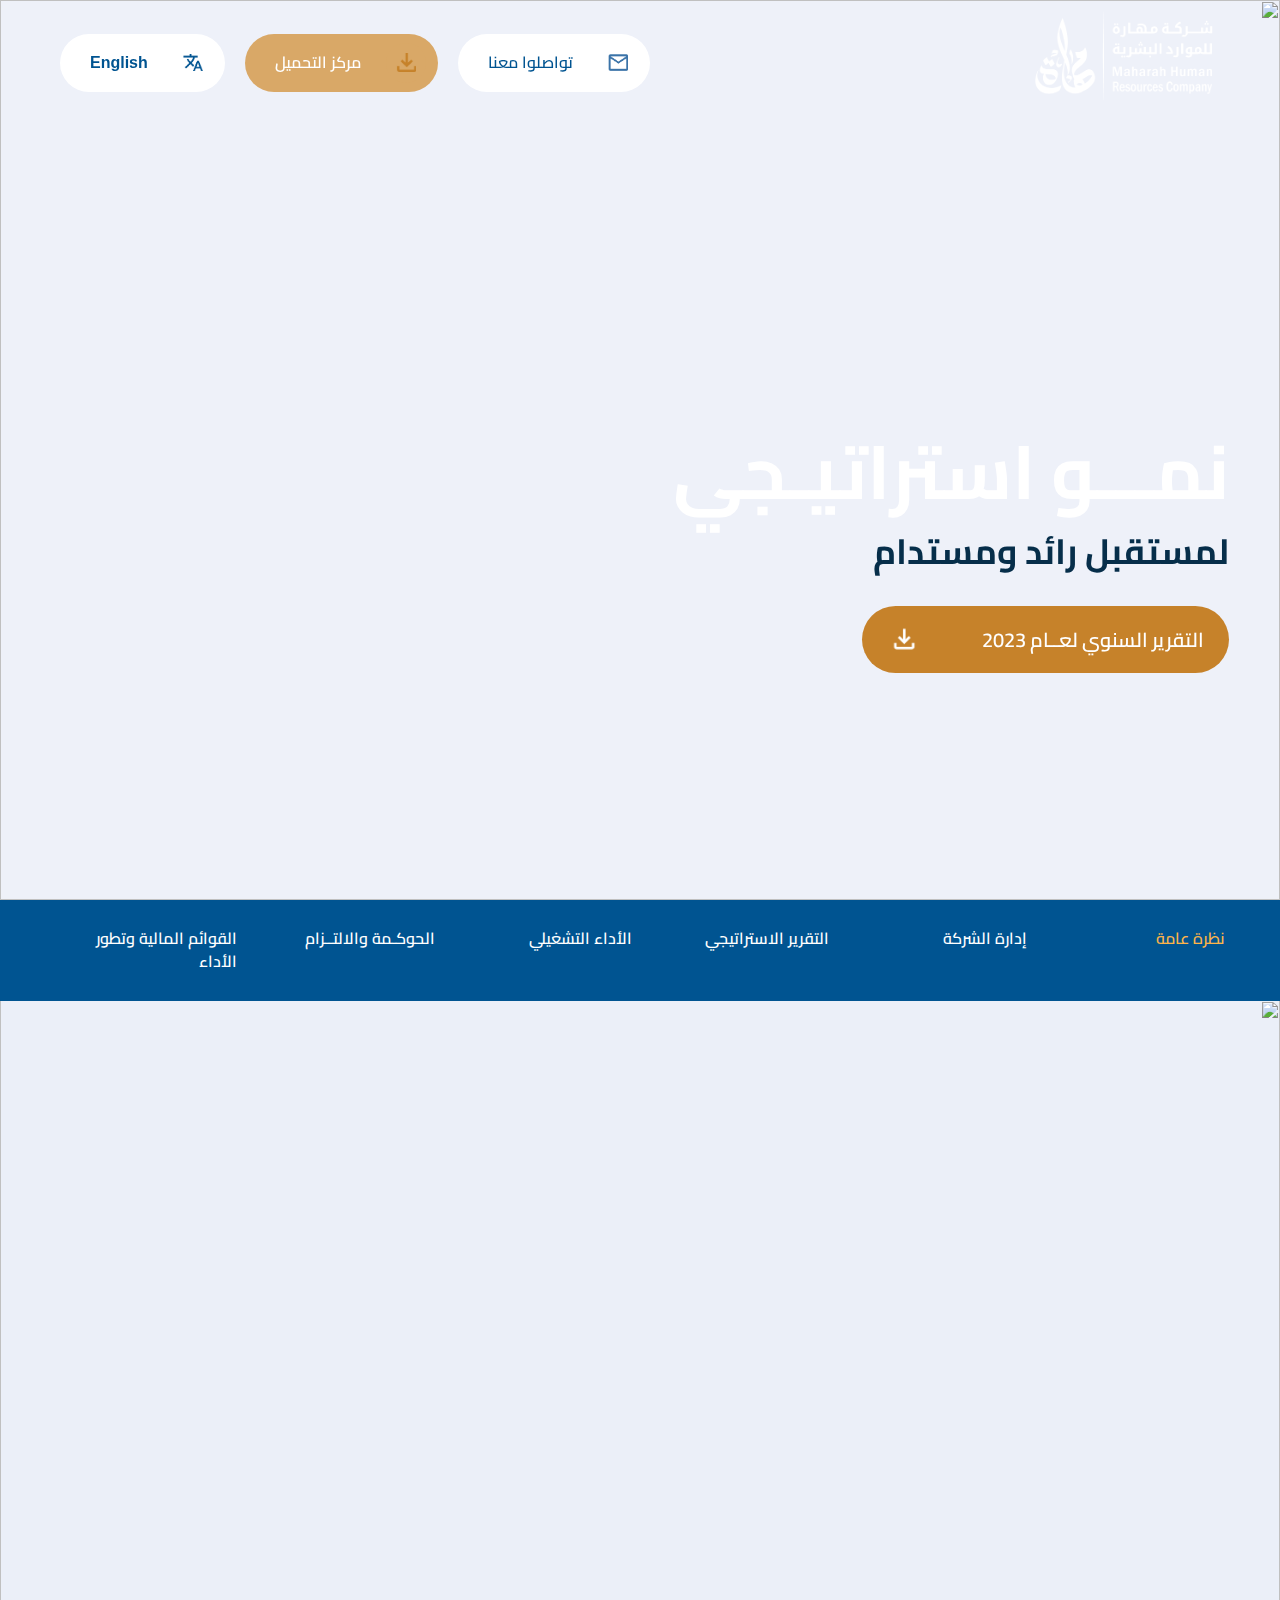
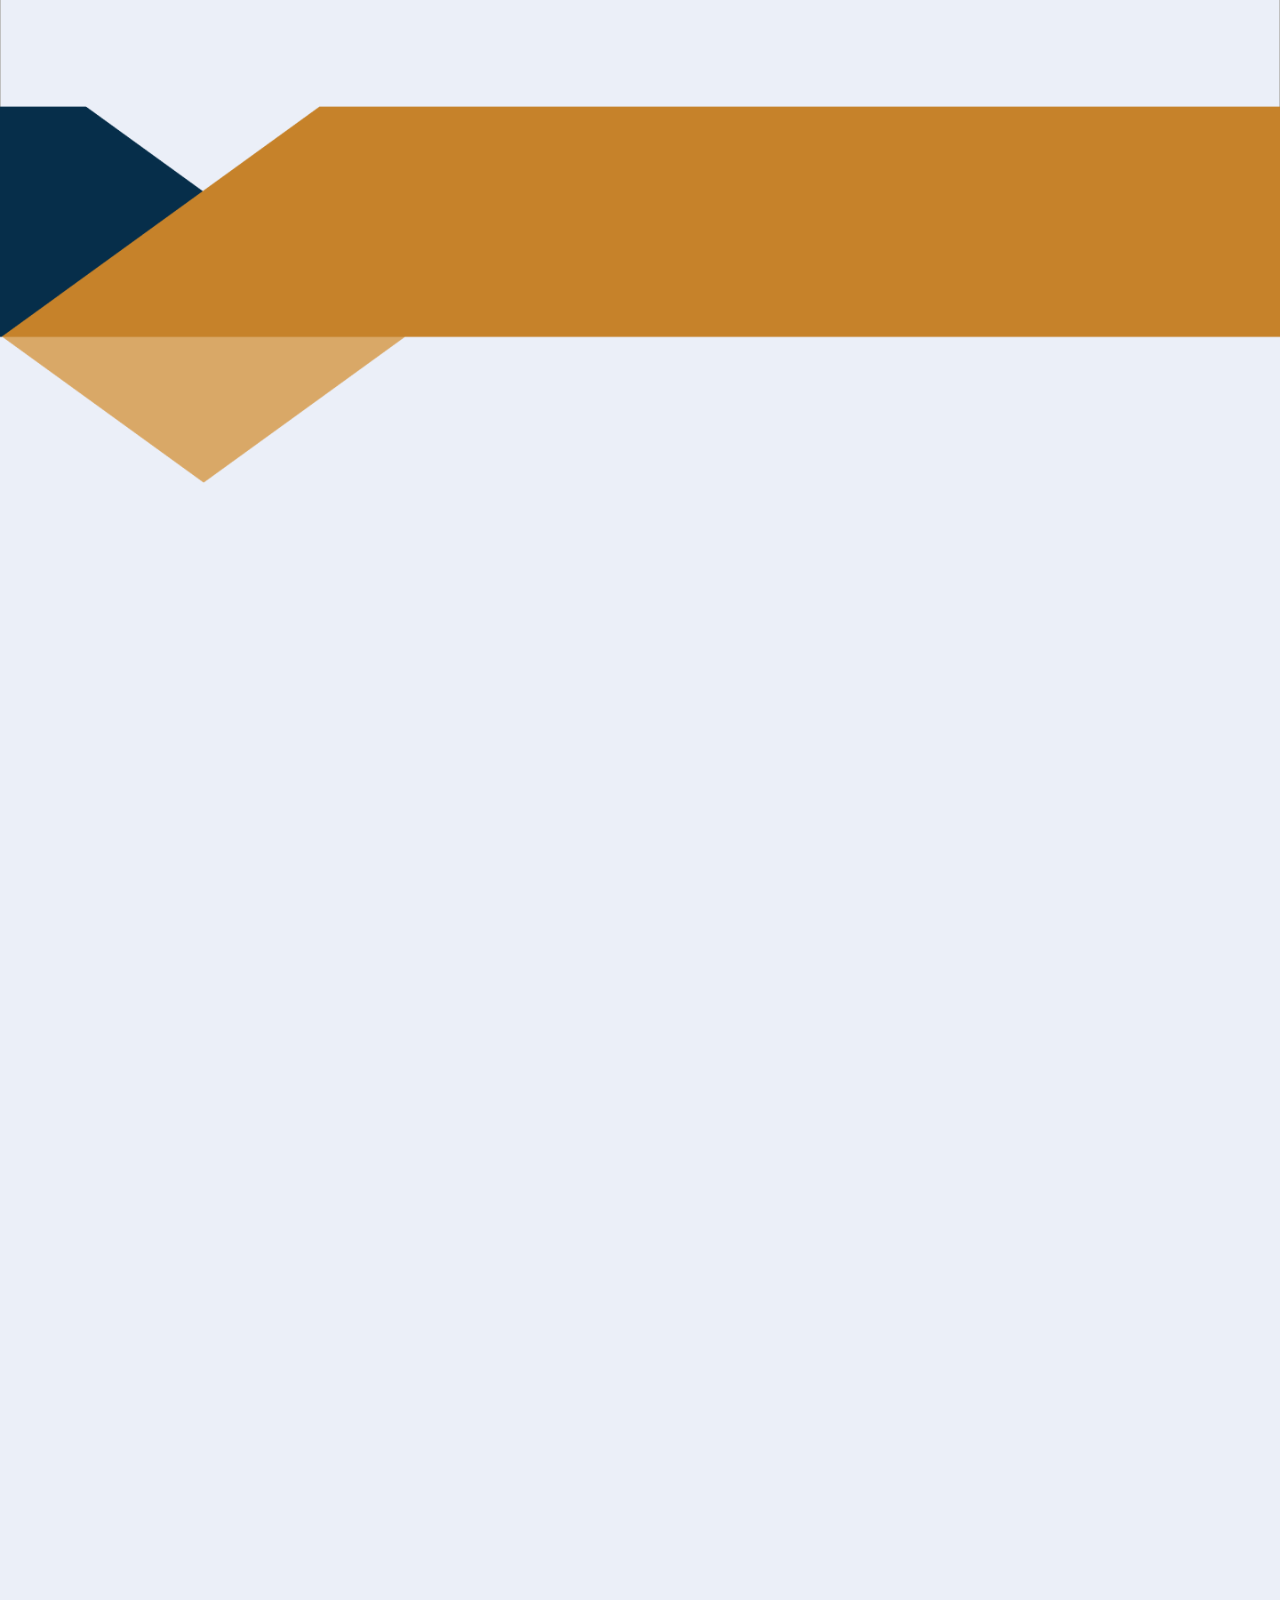
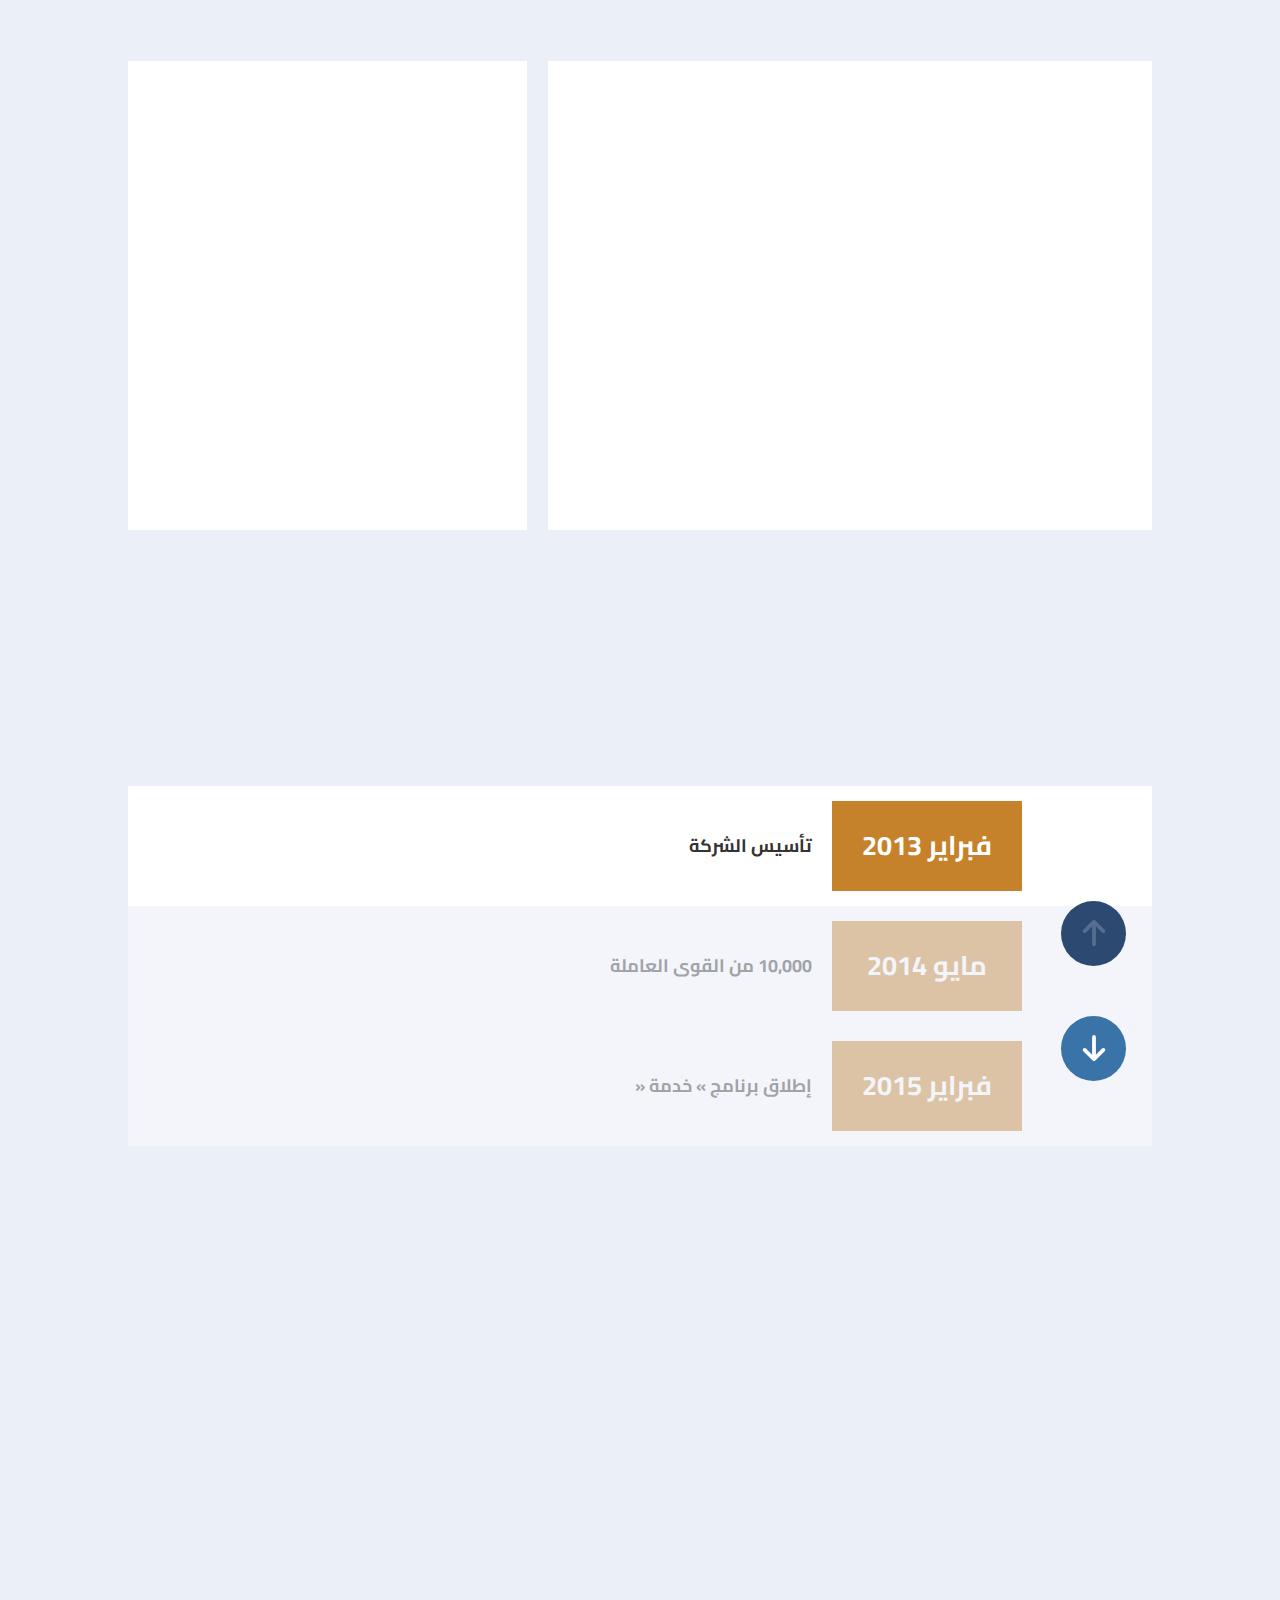
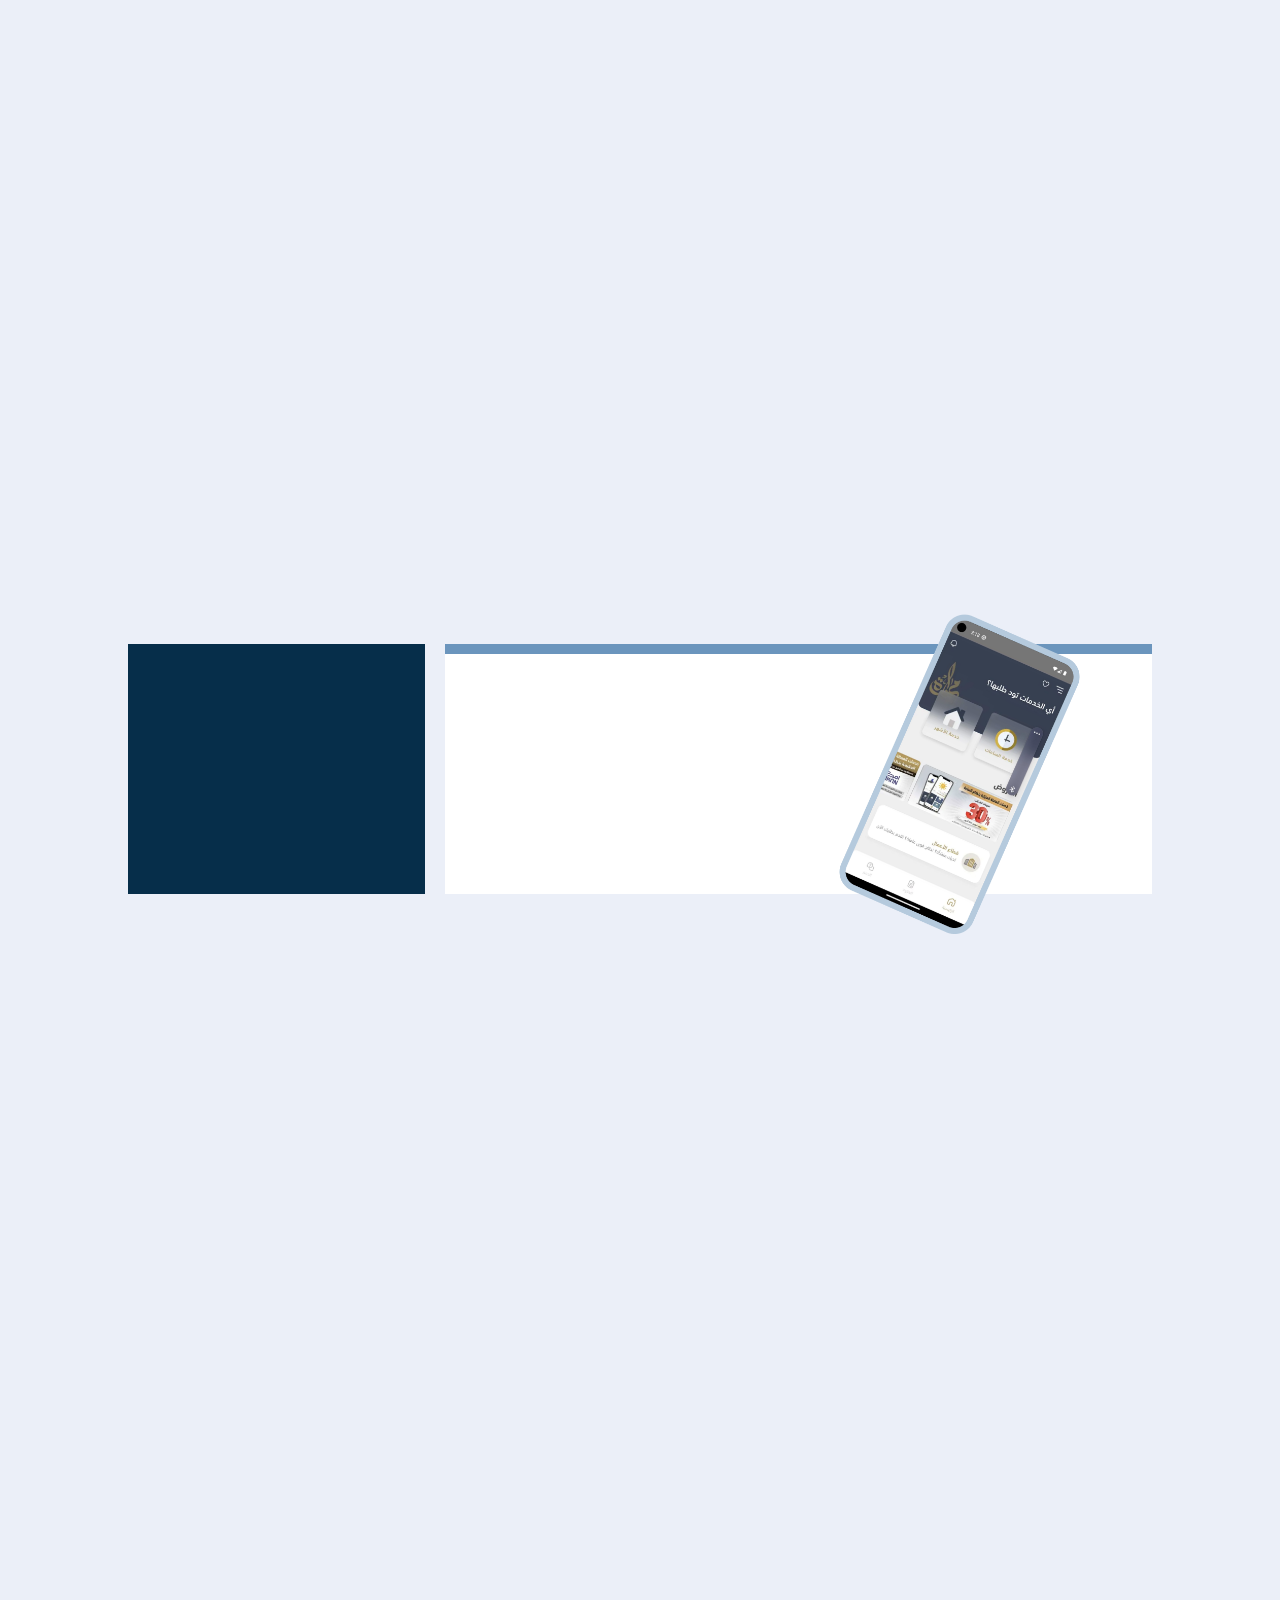
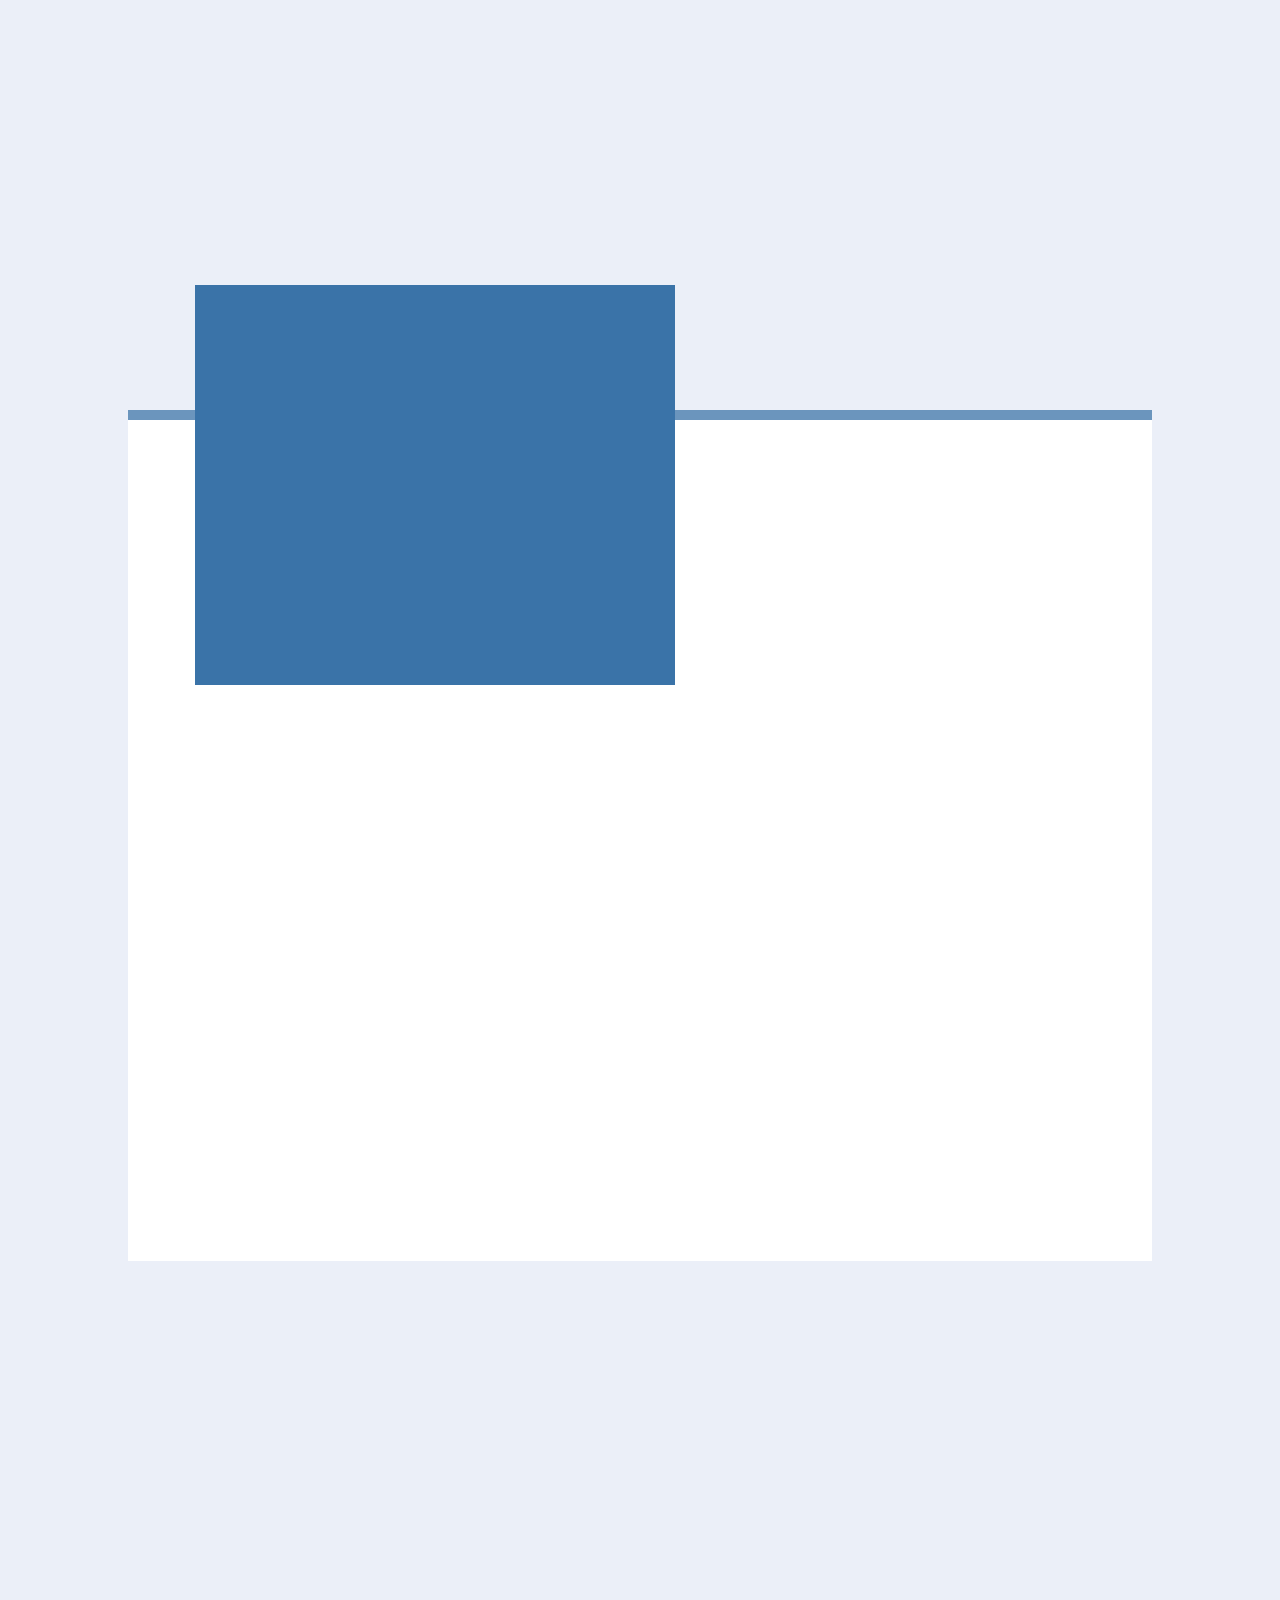
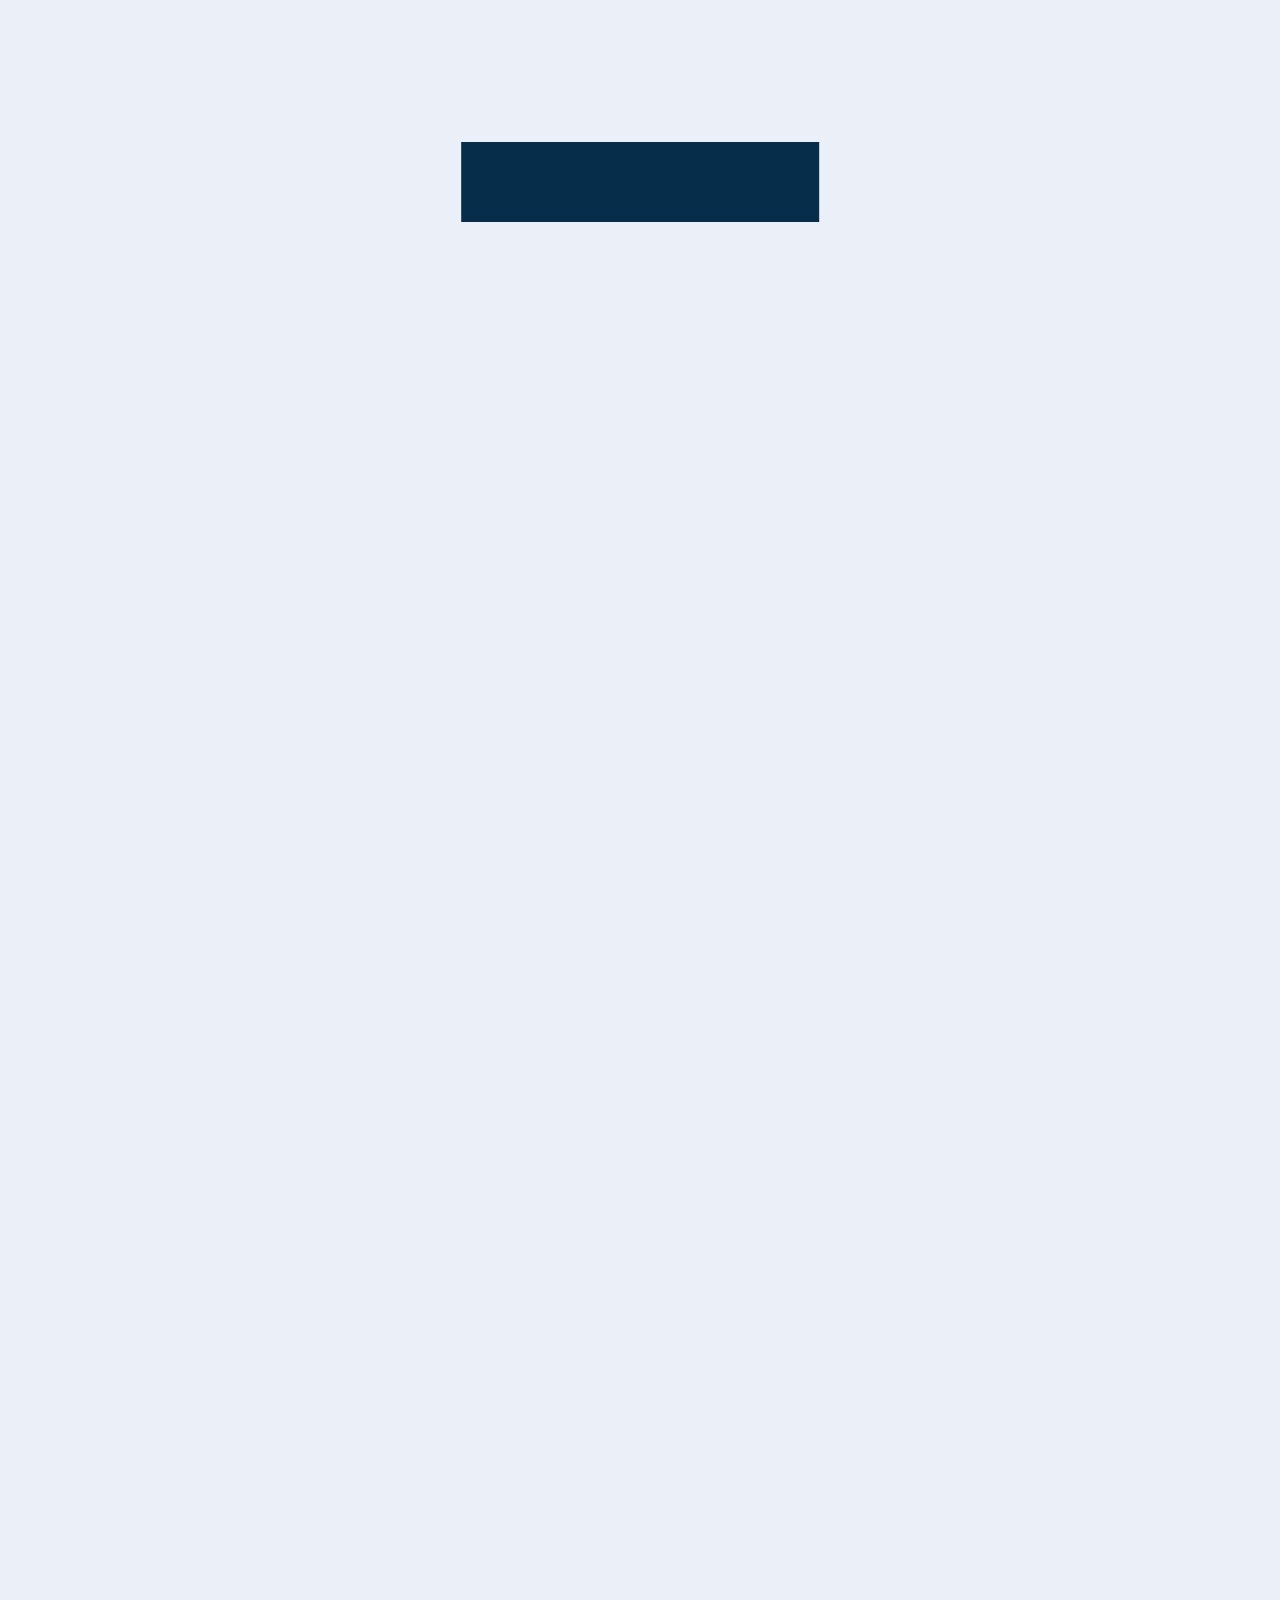
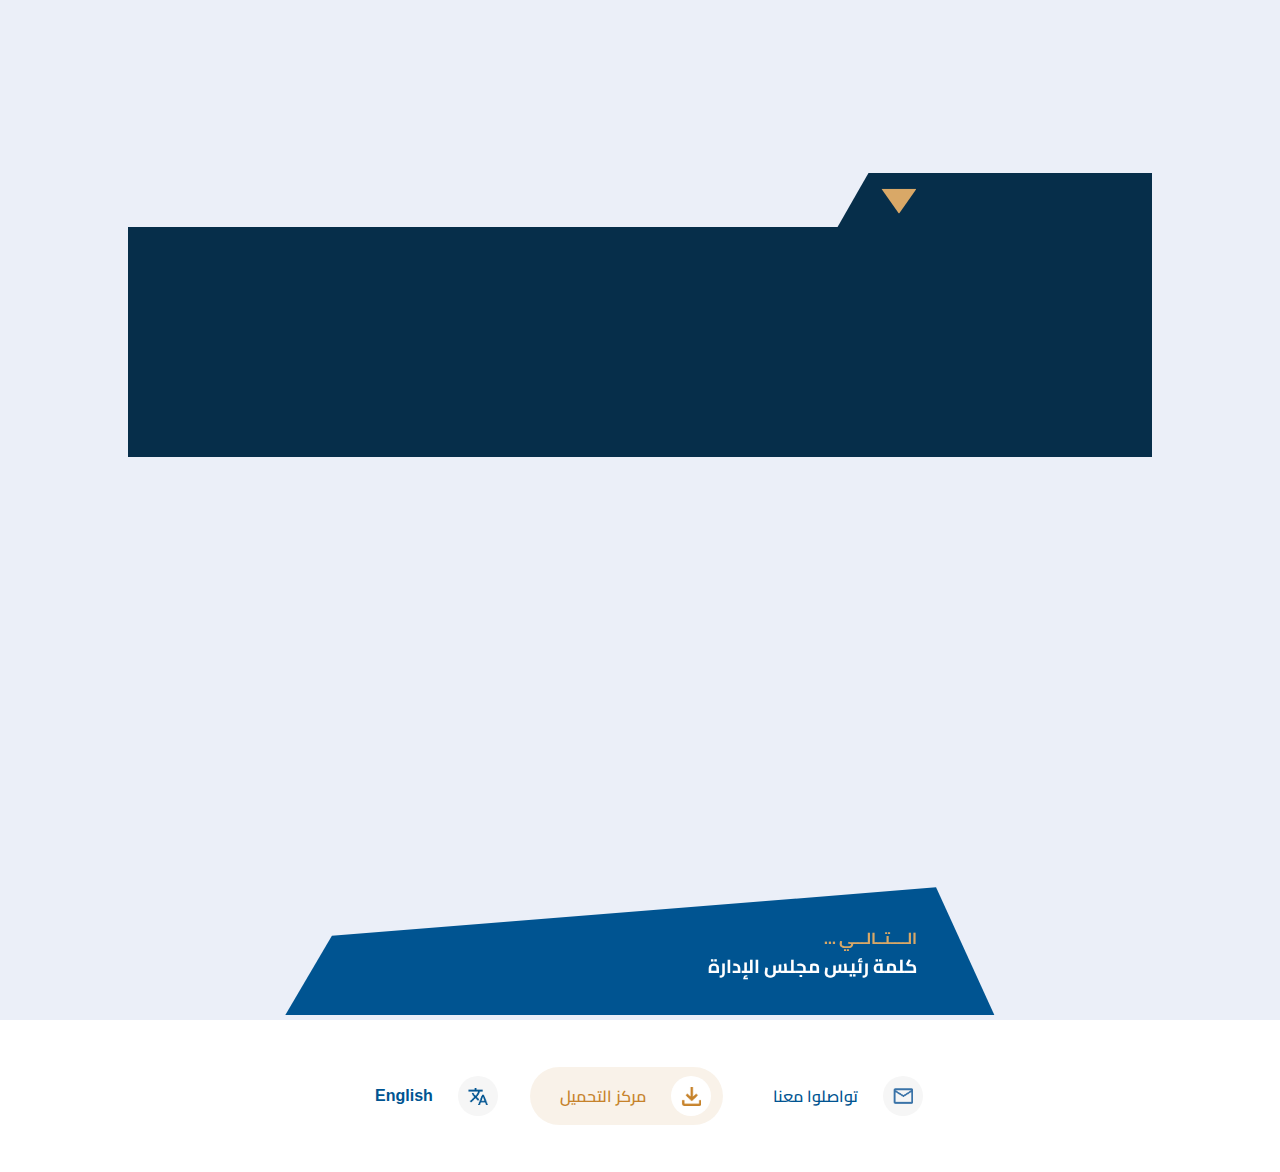
==== Index.html @ 7199f6ff "home slider" ====
<!DOCTYPE html>
<html dir="rtl" style="scroll-behavior: smooth">
  <head>
    <meta charset="utf-8" />
    <meta http-equiv="X-UA-Compatible" content="IE=edge" />
    <title>Maharah</title>

    <meta name="description" content="" />
    <meta name="viewport" content="width=device-width, initial-scale=1" />

    <!-- Style -->
    <link rel="stylesheet" href="Style/index.css" />
    <link rel="stylesheet" href="Style/Header.css" />
    <link rel="stylesheet" href="Style/Navbar.css" />
    <link rel="stylesheet" href="Style/Footer.css" />
    <link rel="stylesheet" href="Style/hero.css" />
    <link rel="stylesheet" href="Style/Home.css" />
    <link rel="stylesheet" href="Style/p7.css" />

    <!-- Font awesome -->
    <link
      rel="stylesheet"
      href="https://cdnjs.cloudflare.com/ajax/libs/font-awesome/5.15.1/css/all.min.css"
      integrity="sha512-+4zCK9k+qNFUR5X+cKL9EIR+ZOhtIloNl9GIKS57V1MyNsYpYcUrUeQc9vNfzsWfV28IaLL3i96P9sdNyeRssA=="
      crossorigin="anonymous"
    />

    <!-- AOS animation -->
    <link href="https://unpkg.com/aos@2.3.1/dist/aos.css" rel="stylesheet" />
  </head>

  <body dir="rtl" lang="ar">
    <div class="home">
      <img class="Img-home" src="images/Bgs/LandingPage.png" alt="" />
      <div class="box-home-section">
        <h1 data-en="Strategic Growth ">نمـــو استراتيـجي</h1>
        <h2 data-en="For a Leading Sustainable Future ">لمستقبل رائد ومستدام</h2>
        <a href="" 
          ><span data-en="Annual Report 2023">التقرير السنوي لعــام 2023</span>
          <img src="images/Icons/Vector-3.png" alt=""
        /></a>
      </div>
    </div>

    <header id="mainHeader">
      <div class="brand-and-icon">
        <a href="Index.html" class="navbar-brand">
          <img id="logo" src="images/White-logo.png" alt="Logo" />
        </a>
      </div>

      <button type="button" class="navbar-toggler">
        <i class="fas fa-bars"></i>
      </button>
      <div class="for-all-buttons delete-for-mobile">
        <a href="p8.html" class="one-buttons-for-header">
          <span class="span-for-icon-button">
            <img src="images/Icons/Vector-2.png" alt="" />
          </span>
          <span data-en="Contact Us">تواصلوا معنا</span>
        </a>
        <a href="p9.html" class="one-buttons-for-header">
          <span class="span-for-icon-button">
            <img src="images/Icons/Vector-1.png" alt="" />
          </span>
          <span data-en="Download Center">مركز التحميل</span>
        </a>
        <button class="toggle-btn one-buttons-for-header">
          <span class="span-for-icon-button">
            <img src="images/Icons/Vector.png" alt="" />
          </span>
          <span>English</span>
        </button>
      </div>
    </header>

    <div class="div-for-color">
      <nav class="navbar">
        <div class="navbar-collapse">
          <ul class="navbar-nav">
            <li class="active">
              <a href="Index.html" class="menu-link active" data-en="Overview">
                نظرة عامة
              </a>
              <div class="sub-menu">
                <div class="sub-menu-item">
                  <ul>
                    <li>
                      <a href="Index.html#About_Maharah" data-en="About Maharah"
                        >لمحة عن الشركة</a
                      >
                    </li>
                    <li>
                      <a
                        href="Index.html#Brief_Overview_of_Financial_and_Operational_Results"
                        data-en="Financial and Operational Results"
                        >النتائج المالية والتشغيلية</a
                      >
                    </li>
                    <li>
                      <a href="Index.html#History_of_the_Company" data-en="History of the Company"
                        >مسيرة الشركة</a
                      >
                    </li>
                    <li>
                      <a href="Index.html#Maharah_Solutions" data-en="Maharah Solutions"
                        >حلول "مهارة"</a
                      >
                    </li>
                    <li>
                      <a href="Index.html#Geographical_Outreach" data-en="Geographical Outreach"
                        >الانتشار الجغرافي</a
                      >
                    </li>
                    <li>
                      <a href="Index.html#Initiatives" data-en="Initiatives">المبادرات</a>
                    </li>
                    <li>
                      <a href="Index.html#Competitive_Advantages" data-en="Competitive Advantages"
                        >المزايا التنافسية</a
                      >
                    </li>
                    <li>
                      <a href="#The_Theme_of_the_Year" data-en="Theme of the Year"
                        >شعار العام</a
                      >
                    </li>
                  </ul>
                </div>
              </div>
            </li>
            <li>
              <a href="p2.html" class="menu-link" data-en="Company Management">
                إدارة الشركة
              </a>
              <div class="sub-menu">
                <div class="sub-menu-item">
                  <ul>
                    <li>
                      <a href="p2.html" data-en="Chairman Message "
                        >كلمة رئيس مجلس الإدارة</a
                      >
                    </li>
                    <li>
                      <a href="p3.html" data-en="CEO Message"
                        >كلمة الرئيس التنفيذي</a
                      >
                    </li>
                  </ul>
                </div>
              </div>
            </li>
            <li>
              <a href="p4.html" class="menu-link" data-en="Strategic Report">
                التقرير الاستراتيجي
              </a>
              <div class="sub-menu">
                <div class="sub-menu-item">
                  <ul>
                    <li>
                      <a
                        href="p4.html#Vision_Mission_and_Values"
                        data-en="Vision, Mission  and Values"
                        >الرؤية والرسالة والقيم</a
                      >
                    </li>
                    <li>
                      <a href="p4.html#Company_Strategy" data-en="Company Strategy"
                        >استراتيجية الشركة</a
                      >
                    </li>
                    <li>
                      <a
                        href="p4.html#Operational_Model_and_Sustainable_Development"
                        data-en="Operational Model and Sustainable Development"
                        >النموذج التشغيلي والتنمية المُستدامة
                      </a>
                    </li>
                    <li>
                      <a href="p4.html#Achievements" data-en="Achievements  "
                        >الإنجازات</a
                      >
                    </li>
                    <li>
                      <a href="p4.html#Aspirations" data-en="Aspirations"
                        >التطلعات</a
                      >
                    </li>
                    <li>
                      <a href="p4.html#Challenges" data-en="Challenges"
                        >التحديات</a
                      >
                    </li>
                  </ul>
                </div>
              </div>
            </li>
            <li>
              <a href="p5.html" class="menu-link" data-en="Operational Performance">
                الأداء التشغيلي
              </a>
              <div class="sub-menu">
                <div class="sub-menu-item">
                  <ul>
                    <li>
                      <a href="p5.html#Operational_Model" data-en="Operational Model"
                        >النموذج التشغيلي</a
                      >
                    </li>
                    <li>
                      <a
                        href="p5.html#Operational_Performance"
                        data-en="Operational Performance"
                        >الأداء التشغيلي</a
                      >
                    </li>
                    <li>
                      <a href="p5.html#Operational_Objectives" data-en="Operational Objectives"
                        >الأهداف التشغيلية</a
                      >
                    </li>
                    <li>
                      <a
                        href="p5.html#Human_Resources_and_Employment"
                        data-en="Human Resources and Employment"
                        >الموارد البشرية والتوظيف</a
                      >
                    </li>
                    <li>
                      <a href="p5.html#Highlights_of_the_Year" data-en="Highlights of the Year"
                        >أبرز ملامح العام 2023</a
                      >
                    </li>
                  </ul>
                </div>
              </div>
            </li>
            <li>
              <a href="p6.html" class="menu-link" data-en="Governance and Compliance">
                الحوكـمة والالتــزام
              </a>
              <div class="sub-menu">
                <div class="sub-menu-item">
                  <ul>
                    <li>
                      <a href="p6.html#Introduction" data-en="Maharah Governance General Framework"
                        >الإطار العام للحوكمة في مهارة</a
                      >
                    </li>
                    <li>
                      <a
                        href="p6.html#Company_Organizational_Structure"
                        data-en="Company Organizational Structure"
                        >الهيكل التنظيمي للشركة</a
                      >
                    </li>
                    <li>
                      <a href="p6.html#Board_of_Directors" data-en="Board of Directors"
                        >مجلس الإدارة</a
                      >
                    </li>
                    <li>
                      <a href="p6.html#Our_Shareholders" data-en="Our Shareholders"
                        >مساهمونا</a
                      >
                    </li>
                  </ul>
                </div>
              </div>
            </li>
            <li>
              <a href="p7.html" class="menu-link" data-en="Financial Statements and Development of Performance">
                القوائم المالية وتطور الأداء
              </a>
              <div class="sub-menu">
                <div class="sub-menu-item">
                  <ul>
                    <li>
                      <a
                        href="p7.html#Analysis_of_Financial_Performance"
                        data-en="Analysis of Financial Performance"
                        >تحليل الأداء المالي</a
                      >
                    </li>

                    <li>
                      <a
                        href="p7.html#2023_Financial_Statements"
                        data-en="2023 Financial Statements "
                        >القوائم المالية</a
                      >
                    </li>
                  </ul>
                </div>
              </div>
            </li>
            <div class="for-all-buttons delete-for-pc">
              <a href="p8.html" class="one-buttons-for-header">
                <span class="span-for-icon-button">
                  <img src="images/Icons/Vector-2.png" alt="" />
                </span>
                <span data-en="Mising">تواصلوا معنا</span>
              </a>
              <a href="p9.html" class="one-buttons-for-header">
                <span class="span-for-icon-button">
                  <img src="images/Icons/Vector-1.png" alt="" />
                </span>
                <span data-en="Mising">مركز التحميل</span>
              </a>
              <button class="toggle-btn one-buttons-for-header">
                <span class="span-for-icon-button">
                  <img src="images/Icons/Vector.png" alt="" />
                </span>
                <span data-en="Mising">English</span>
              </button>
            </div>
          </ul>
        </div>
      </nav>

      <div id="hero" class="hero" style="margin-top: 0px">
        <img class="bg-for-hero" src="./images/Bgs/Hdr-01.png" alt="" />
        <div class="img-and-title-for-hero">
          <h1
            data-aos="fade"
            data-aos-duration="3000"
            data-en="Overview"
          >
            لمــحــة مــوجـزة
          </h1>
          <img class="page-titles" src="images/page-titles.png" alt="" />
        </div>
      </div>

      <section id="About_Maharah" class="container">
        <!-- tow-titles -->
        <div class="tow-titles" data-aos="fade" data-aos-duration="2000">
          <h3 data-en="Overview of">لمحة عن</h3>
          <h1 data-en="The Company">الشركــــة</h1>
        </div>
        <!-- tow-titles -->

        <!-- Title -->

        <h1
          class="title1"
          data-aos="fade-up"
          data-aos-duration="2000"
          data-en="Maharah was first established as a Saudi closed joint stock company under Ministerial
           Resolution No. (80/q), dated 02/04/1434H corresponding to 12/02/2013G and Commercial Registration (C.R.) No. 
           (1010364538), dated 07/04/1434H corresponding to 17/02/2013G."
        >
          تبدأ قصة مهارة للموارد البشرية منذ تأسيسها كشركة مساهمة سعودية مقفلة
          بموجب القرار الوزاري رقم (80 /ق)، وتاريخ 02/04/1434هـ الموافق
          12/02/2013م، وبموجب السجل التجاري رقم (1010364538)، وتاريخ
          07/04/1434هـ الموافق 17/02/2013م.
        </h1>

        <!-- Title Ends -->
      </section>

      <!-- Some P under each other -->
      <div class="container">
        <div class="Some-p-under-each-other">
          <p data-aos="fade-up" data-aos-duration="2000" data-en="Maharah capital amounts to SAR (475,000,000), 
          divided into (47,5000,000) ordinary shares of a nominal value of SAR (10) per share (as of December 31, 2023G).">
            يبلغ رأس مال «مهارة» 475,000,000 ريال سعودي، مقسّماً إلى 47,500,000
            سهم عادي بقيمة اسمية تبلغ 10 ريالات للسهم الواحد (وذلك حتى 31 ديسمبر
            2023م).
          </p>
          <p data-aos="fade-up" data-aos-duration="2000" data-en="Maharah primary goal, as stated in its Commercial Register and Articles of Association (AOA) is to mediate in sourcing manpower, 
          providing house services and manpower for individual, public and private sectors, that meet the demands of the Saudi human resources market across a range of sectors and business activities.">
            وتمثلت أغراض الشركة الرئيسية، وفقاً لنظامها الأساسي وسجلها التجاري،
            في التوسط لاستقدام القوى العاملة، وتقديم الخدمات المنزلية والقوى
            العاملة للأفراد والقطاعين العام والخاص، التي تلبي احتياجات سوق
            الموارد البشرية السعودية بمختلف القطاعات والأنشطة.
          </p>
          <p data-aos="fade-up" data-aos-duration="2000" data-en="Since its founding, Maharah has concentrated on spearheading the human resources sector and supporting its growth in Saudi Arabia and neighboring countries. 
          Using a comprehensive matrix for sourcing manpower services for individual and the public and private sectors, Maharah has been the first company to enter this market. It offers the labor market highly qualified and
           efficient national and foreign laborers in over 286 different professions.">
            تركز هدف «مهارة» منذ تأسيسها على تحقيق الريادة في قطاع الموارد
            البشرية، والإسهام في الارتقاء به في المملكة العربية السعودية ودول
            المنطقة، حيث كانت من أوائل الشركات، التي تعمل في هذا القطاع، عبر
            منظومة متكاملة من الخدمات العمالية للغير، من الأفراد والقطاعين العام
            والخاص، من خلال إمداد سوق العمل بالكوادر الوطنية والأجنبية المؤهلة
            وذات الكفاءة لأكثر من 286 مهنة مختلفة.
          </p>
          <p data-aos="fade-up" data-aos-duration="2000" data-en="Maharah occupies a leading position among competitive companies in the HR sector in the Kingdom, 
          being the first company in terms of the size of its manpower in the business sector. Maharah further improves such position by focusing on quality and efficiency in the provision of its services, 
          and the development of its human abilities to sustainably meet the needs of its customers.">
            تحتل شركة «مهارة» مكانة رائدة بين الشركات المنافسة في قطاع الموارد
            البشرية في المملكة، وهي الشركة الأولى من ناحية حجم القوى العاملة في
            قطاع الأعمال، وتعمل الشركة على تعزيز مكانتها من خلال التركيز على
            الجودة والكفاءة في تقديم الخدمات، وتطوير قدراتها البشرية لتلبية
            احتياجات العملاء بشكل مستدام.
          </p>
        </div>
      </div>

      <!-- Some P under each other Ends -->

      <section id="Brief_Overview_of_Financial_and_Operational_Results">
        <div class="container">
          <!-- tow-titles -->
          <div class="tow-titles" data-aos="fade" data-aos-duration="2000">
            <h3 data-en="Brief Overview of Results">لمحة موجزة عن النتائج</h3>
            <h1 data-en="Financial and Operational ">المالية والتشغيلية</h1>
          </div>
          <!-- tow-titles -->

          <div class="chart-and-boxes">
            <div class="chart-one">
              <div class="title-for-chart" data-aos="fade" data-aos-duration="2000">
                <h2 data-en="Revenue in the Last 5 Years"
                >الإيرادات في آخر 5 سنوات</h2>
                <p data-en="(All Amounts in SAR mln)"
                >جميع المبالغ بالمليون ريال</p>
              </div>
              <div class="chart-container">
                <svg
                  class="bar-chart"
                  xmlns="http://www.w3.org/2000/svg"
                  width="100%"
                  height="400"
                  viewBox="0 0 670 471"
                  fill="none"
                >
                  <path
                    class="bar"
                    d="M669.866 0.224121H2.17603V470.224H669.866V0.224121Z"
                    fill="white"
                  />
                  <path
                    class="bar"
                    d="M553.663 165.329L553.663 157.137L551.167 158.577L550.431 156.993L553.935 154.769H555.839L555.839 165.329H553.663ZM558.442 167.169L559.018 163.073H561.354L560.202 167.169H558.442ZM566.426 165.505C565.711 165.505 565.045 165.42 564.426 165.249C563.818 165.079 563.327 164.78 562.954 164.353C562.581 163.927 562.394 163.34 562.394 162.593C562.394 162.06 562.458 161.633 562.586 161.313C562.725 160.993 562.917 160.721 563.162 160.497C563.407 160.273 563.701 160.06 564.042 159.857C563.53 159.58 563.157 159.26 562.922 158.897C562.687 158.535 562.57 158.023 562.57 157.361C562.57 156.711 562.73 156.183 563.05 155.777C563.381 155.372 563.834 155.073 564.41 154.881C564.997 154.689 565.669 154.593 566.426 154.593C567.183 154.593 567.855 154.684 568.442 154.865C569.039 155.047 569.503 155.345 569.834 155.761C570.175 156.167 570.346 156.705 570.346 157.377C570.346 158.06 570.229 158.577 569.994 158.929C569.759 159.271 569.365 159.585 568.81 159.873C569.183 160.044 569.493 160.241 569.738 160.465C569.994 160.679 570.186 160.945 570.314 161.265C570.442 161.585 570.506 161.996 570.506 162.497C570.506 163.276 570.319 163.884 569.946 164.321C569.573 164.759 569.077 165.068 568.458 165.249C567.85 165.42 567.173 165.505 566.426 165.505ZM566.426 163.761C566.799 163.761 567.125 163.719 567.402 163.633C567.69 163.537 567.909 163.383 568.058 163.169C568.218 162.945 568.298 162.641 568.298 162.257C568.298 161.959 568.239 161.713 568.122 161.521C568.015 161.319 567.861 161.153 567.658 161.025C567.466 160.897 567.253 160.796 567.018 160.721H565.818C565.445 160.839 565.146 161.025 564.922 161.281C564.709 161.527 564.602 161.868 564.602 162.305C564.602 162.657 564.677 162.94 564.826 163.153C564.986 163.367 565.205 163.521 565.482 163.617C565.759 163.713 566.074 163.761 566.426 163.761ZM565.818 159.105H567.018C567.37 158.967 567.647 158.785 567.85 158.561C568.053 158.337 568.154 158.044 568.154 157.681C568.154 157.201 568.005 156.855 567.706 156.641C567.418 156.428 566.997 156.321 566.442 156.321C565.898 156.321 565.482 156.428 565.194 156.641C564.906 156.855 564.762 157.196 564.762 157.665C564.762 158.039 564.853 158.337 565.034 158.561C565.215 158.785 565.477 158.967 565.818 159.105ZM574.901 165.505C574.581 165.505 574.223 165.484 573.829 165.441C573.445 165.399 573.066 165.351 572.693 165.297C572.33 165.233 572.015 165.175 571.749 165.121L571.925 163.457C572.149 163.489 572.426 163.527 572.757 163.569C573.098 163.601 573.45 163.628 573.813 163.649C574.175 163.671 574.517 163.681 574.837 163.681C575.594 163.681 576.149 163.463 576.501 163.025C576.863 162.588 577.055 161.927 577.077 161.041C576.853 161.127 576.607 161.207 576.341 161.281C576.085 161.356 575.829 161.415 575.573 161.457C575.327 161.5 575.103 161.521 574.901 161.521C573.749 161.521 572.874 161.249 572.277 160.705C571.69 160.161 571.397 159.308 571.397 158.145C571.397 157.377 571.551 156.732 571.861 156.209C572.181 155.676 572.623 155.276 573.189 155.009C573.765 154.732 574.437 154.593 575.205 154.593C576.133 154.593 576.89 154.812 577.477 155.249C578.074 155.676 578.511 156.295 578.789 157.105C579.066 157.916 579.205 158.892 579.205 160.033C579.205 161.089 579.098 161.969 578.885 162.673C578.682 163.377 578.394 163.937 578.021 164.353C577.647 164.769 577.194 165.068 576.661 165.249C576.138 165.42 575.551 165.505 574.901 165.505ZM575.125 159.745C575.349 159.745 575.583 159.724 575.829 159.681C576.074 159.628 576.309 159.569 576.533 159.505C576.757 159.431 576.943 159.367 577.093 159.313C577.082 158.727 577.018 158.215 576.901 157.777C576.783 157.34 576.586 156.999 576.309 156.753C576.042 156.508 575.674 156.385 575.205 156.385C574.65 156.385 574.218 156.545 573.909 156.865C573.61 157.185 573.461 157.612 573.461 158.145C573.461 158.7 573.599 159.105 573.877 159.361C574.165 159.617 574.581 159.745 575.125 159.745ZM584.239 165.505C583.557 165.505 582.965 165.415 582.463 165.233C581.962 165.041 581.546 164.737 581.215 164.321C580.895 163.895 580.65 163.34 580.479 162.657C580.319 161.975 580.239 161.137 580.239 160.145C580.239 159.121 580.319 158.252 580.479 157.537C580.65 156.823 580.901 156.252 581.231 155.825C581.562 155.388 581.973 155.073 582.463 154.881C582.965 154.689 583.551 154.593 584.223 154.593C584.917 154.593 585.514 154.689 586.015 154.881C586.517 155.073 586.927 155.388 587.247 155.825C587.578 156.252 587.818 156.823 587.967 157.537C588.127 158.241 588.207 159.111 588.207 160.145C588.207 161.457 588.063 162.508 587.775 163.297C587.498 164.076 587.066 164.641 586.479 164.993C585.893 165.335 585.146 165.505 584.239 165.505ZM584.239 163.649C584.538 163.649 584.794 163.601 585.007 163.505C585.231 163.399 585.418 163.217 585.567 162.961C585.717 162.705 585.823 162.348 585.887 161.889C585.962 161.431 585.999 160.849 585.999 160.145C585.999 159.399 585.962 158.785 585.887 158.305C585.823 157.825 585.722 157.452 585.583 157.185C585.445 156.908 585.263 156.716 585.039 156.609C584.815 156.492 584.549 156.433 584.239 156.433C583.93 156.433 583.663 156.492 583.439 156.609C583.215 156.716 583.029 156.903 582.879 157.169C582.741 157.436 582.634 157.815 582.559 158.305C582.485 158.785 582.447 159.404 582.447 160.161C582.447 160.865 582.485 161.447 582.559 161.905C582.645 162.364 582.762 162.721 582.911 162.977C583.061 163.223 583.242 163.399 583.455 163.505C583.679 163.601 583.941 163.649 584.239 163.649Z"
                    fill="#333333"
                  />
                  <path
                    class="bar"
                    d="M553.588 441.612L553.588 439.452L556.608 436.352C557.182 435.766 557.675 435.252 558.088 434.812C558.502 434.359 558.815 433.932 559.028 433.532C559.255 433.132 559.368 432.706 559.368 432.252C559.368 431.586 559.182 431.139 558.808 430.912C558.435 430.672 557.835 430.552 557.008 430.552C556.675 430.552 556.308 430.572 555.908 430.612C555.508 430.652 555.122 430.699 554.748 430.752C554.388 430.806 554.075 430.859 553.808 430.912L553.668 428.792C553.962 428.712 554.322 428.626 554.748 428.532C555.188 428.439 555.662 428.359 556.168 428.292C556.688 428.212 557.195 428.172 557.688 428.172C559.128 428.172 560.228 428.479 560.988 429.092C561.748 429.692 562.128 430.626 562.128 431.892C562.128 432.586 562.028 433.199 561.828 433.732C561.642 434.266 561.342 434.779 560.928 435.272C560.528 435.752 559.995 436.279 559.328 436.852L556.688 439.372H562.308L562.308 441.612H553.588ZM569.082 441.832C568.228 441.832 567.488 441.719 566.862 441.492C566.235 441.252 565.715 440.872 565.302 440.352C564.902 439.819 564.595 439.126 564.382 438.272C564.182 437.419 564.082 436.372 564.082 435.132C564.082 433.852 564.182 432.766 564.382 431.872C564.595 430.979 564.908 430.266 565.322 429.732C565.735 429.186 566.248 428.792 566.862 428.552C567.488 428.312 568.222 428.192 569.062 428.192C569.928 428.192 570.675 428.312 571.302 428.552C571.928 428.792 572.442 429.186 572.842 429.732C573.255 430.266 573.555 430.979 573.742 431.872C573.942 432.752 574.042 433.839 574.042 435.132C574.042 436.772 573.862 438.086 573.502 439.072C573.155 440.046 572.615 440.752 571.882 441.192C571.148 441.619 570.215 441.832 569.082 441.832ZM569.082 439.512C569.455 439.512 569.775 439.452 570.042 439.332C570.322 439.199 570.555 438.972 570.742 438.652C570.928 438.332 571.062 437.886 571.142 437.312C571.235 436.739 571.282 436.012 571.282 435.132C571.282 434.199 571.235 433.432 571.142 432.832C571.062 432.232 570.935 431.766 570.762 431.432C570.588 431.086 570.362 430.846 570.082 430.712C569.802 430.566 569.468 430.492 569.082 430.492C568.695 430.492 568.362 430.566 568.082 430.712C567.802 430.846 567.568 431.079 567.382 431.412C567.208 431.746 567.075 432.219 566.982 432.832C566.888 433.432 566.842 434.206 566.842 435.152C566.842 436.032 566.888 436.759 566.982 437.332C567.088 437.906 567.235 438.352 567.422 438.672C567.608 438.979 567.835 439.199 568.102 439.332C568.382 439.452 568.708 439.512 569.082 439.512ZM575.815 441.612L575.815 439.452L578.835 436.352C579.408 435.766 579.902 435.252 580.315 434.812C580.728 434.359 581.042 433.932 581.255 433.532C581.482 433.132 581.595 432.706 581.595 432.252C581.595 431.586 581.408 431.139 581.035 430.912C580.662 430.672 580.062 430.552 579.235 430.552C578.902 430.552 578.535 430.572 578.135 430.612C577.735 430.652 577.348 430.699 576.975 430.752C576.615 430.806 576.302 430.859 576.035 430.912L575.895 428.792C576.188 428.712 576.548 428.626 576.975 428.532C577.415 428.439 577.888 428.359 578.395 428.292C578.915 428.212 579.422 428.172 579.915 428.172C581.355 428.172 582.455 428.479 583.215 429.092C583.975 429.692 584.355 430.626 584.355 431.892C584.355 432.586 584.255 433.199 584.055 433.732C583.868 434.266 583.568 434.779 583.155 435.272C582.755 435.752 582.222 436.279 581.555 436.852L578.915 439.372H584.535L584.535 441.612H575.815ZM591.088 441.832C590.595 441.832 590.075 441.806 589.528 441.752C588.995 441.699 588.482 441.632 587.988 441.552C587.508 441.459 587.108 441.379 586.788 441.312L586.908 439.172C587.228 439.212 587.608 439.259 588.048 439.312C588.502 439.366 588.962 439.412 589.428 439.452C589.908 439.479 590.348 439.492 590.748 439.492C591.508 439.492 592.075 439.352 592.448 439.072C592.822 438.792 593.008 438.339 593.008 437.712C593.008 437.286 592.922 436.952 592.748 436.712C592.588 436.459 592.348 436.272 592.028 436.152C591.722 436.032 591.362 435.966 590.948 435.952H588.228L588.228 433.752H590.888C591.195 433.752 591.488 433.686 591.768 433.552C592.062 433.419 592.295 433.226 592.468 432.972C592.655 432.719 592.748 432.412 592.748 432.052C592.748 431.492 592.575 431.099 592.228 430.872C591.895 430.632 591.348 430.512 590.588 430.512C590.188 430.512 589.768 430.532 589.328 430.572C588.888 430.612 588.468 430.659 588.068 430.712C587.668 430.752 587.335 430.799 587.068 430.852L586.948 428.752C587.242 428.672 587.602 428.592 588.028 428.512C588.455 428.419 588.908 428.346 589.388 428.292C589.868 428.226 590.322 428.192 590.748 428.192C591.882 428.192 592.795 428.312 593.488 428.552C594.195 428.779 594.708 429.159 595.028 429.692C595.348 430.212 595.508 430.899 595.508 431.752C595.508 432.219 595.448 432.612 595.328 432.932C595.222 433.252 595.075 433.526 594.888 433.752C594.715 433.979 594.535 434.166 594.348 434.312C594.162 434.446 593.988 434.566 593.828 434.672C594.228 434.859 594.575 435.066 594.868 435.292C595.162 435.519 595.388 435.819 595.548 436.192C595.708 436.566 595.788 437.066 595.788 437.692C595.788 438.692 595.615 439.499 595.268 440.112C594.922 440.712 594.402 441.152 593.708 441.432C593.015 441.699 592.142 441.832 591.088 441.832Z"
                    fill="#3A73A8"
                  />
                  <path
                    class="bar"
                    d="M71.805 441.612L71.805 439.452L74.825 436.352C75.3983 435.766 75.8917 435.252 76.305 434.812C76.7183 434.359 77.0317 433.932 77.245 433.532C77.4717 433.132 77.585 432.706 77.585 432.252C77.585 431.586 77.3983 431.139 77.025 430.912C76.6517 430.672 76.0517 430.552 75.225 430.552C74.8917 430.552 74.525 430.572 74.125 430.612C73.725 430.652 73.3383 430.699 72.965 430.752C72.605 430.806 72.2917 430.859 72.025 430.912L71.885 428.792C72.1783 428.712 72.5383 428.626 72.965 428.532C73.405 428.439 73.8783 428.359 74.385 428.292C74.905 428.212 75.4117 428.172 75.905 428.172C77.345 428.172 78.445 428.479 79.205 429.092C79.965 429.692 80.345 430.626 80.345 431.892C80.345 432.586 80.245 433.199 80.045 433.732C79.8583 434.266 79.5583 434.779 79.145 435.272C78.745 435.752 78.2117 436.279 77.545 436.852L74.905 439.372H80.525L80.525 441.612H71.805ZM87.2983 441.832C86.4449 441.832 85.7049 441.719 85.0783 441.492C84.4516 441.252 83.9316 440.872 83.5183 440.352C83.1183 439.819 82.8116 439.126 82.5983 438.272C82.3983 437.419 82.2983 436.372 82.2983 435.132C82.2983 433.852 82.3983 432.766 82.5983 431.872C82.8116 430.979 83.1249 430.266 83.5383 429.732C83.9516 429.186 84.4649 428.792 85.0783 428.552C85.7049 428.312 86.4383 428.192 87.2783 428.192C88.1449 428.192 88.8916 428.312 89.5183 428.552C90.1449 428.792 90.6583 429.186 91.0583 429.732C91.4716 430.266 91.7716 430.979 91.9583 431.872C92.1583 432.752 92.2583 433.839 92.2583 435.132C92.2583 436.772 92.0783 438.086 91.7183 439.072C91.3716 440.046 90.8316 440.752 90.0983 441.192C89.3649 441.619 88.4316 441.832 87.2983 441.832ZM87.2983 439.512C87.6716 439.512 87.9916 439.452 88.2583 439.332C88.5383 439.199 88.7716 438.972 88.9583 438.652C89.1449 438.332 89.2783 437.886 89.3583 437.312C89.4516 436.739 89.4983 436.012 89.4983 435.132C89.4983 434.199 89.4516 433.432 89.3583 432.832C89.2783 432.232 89.1516 431.766 88.9783 431.432C88.8049 431.086 88.5783 430.846 88.2983 430.712C88.0183 430.566 87.6849 430.492 87.2983 430.492C86.9116 430.492 86.5783 430.566 86.2983 430.712C86.0183 430.846 85.7849 431.079 85.5983 431.412C85.4249 431.746 85.2916 432.219 85.1983 432.832C85.1049 433.432 85.0583 434.206 85.0583 435.152C85.0583 436.032 85.1049 436.759 85.1983 437.332C85.3049 437.906 85.4516 438.352 85.6383 438.672C85.8249 438.979 86.0516 439.199 86.3183 439.332C86.5983 439.452 86.9249 439.512 87.2983 439.512ZM98.5116 441.612L98.5116 431.372L95.3916 433.172L94.4716 431.192L98.8516 428.412H101.232L101.232 441.612H98.5116ZM108.965 441.832C108.565 441.832 108.118 441.806 107.625 441.752C107.145 441.699 106.672 441.639 106.205 441.572C105.752 441.492 105.358 441.419 105.025 441.352L105.245 439.272C105.525 439.312 105.872 439.359 106.285 439.412C106.712 439.452 107.152 439.486 107.605 439.512C108.058 439.539 108.485 439.552 108.885 439.552C109.832 439.552 110.525 439.279 110.965 438.732C111.418 438.186 111.658 437.359 111.685 436.252C111.405 436.359 111.098 436.459 110.765 436.552C110.445 436.646 110.125 436.719 109.805 436.772C109.498 436.826 109.218 436.852 108.965 436.852C107.525 436.852 106.432 436.512 105.685 435.832C104.952 435.152 104.585 434.086 104.585 432.632C104.585 431.672 104.778 430.866 105.165 430.212C105.565 429.546 106.118 429.046 106.825 428.712C107.545 428.366 108.385 428.192 109.345 428.192C110.505 428.192 111.452 428.466 112.185 429.012C112.932 429.546 113.478 430.319 113.825 431.332C114.172 432.346 114.345 433.566 114.345 434.992C114.345 436.312 114.212 437.412 113.945 438.292C113.692 439.172 113.332 439.872 112.865 440.392C112.398 440.912 111.832 441.286 111.165 441.512C110.512 441.726 109.778 441.832 108.965 441.832ZM109.245 434.632C109.525 434.632 109.818 434.606 110.125 434.552C110.432 434.486 110.725 434.412 111.005 434.332C111.285 434.239 111.518 434.159 111.705 434.092C111.692 433.359 111.612 432.719 111.465 432.172C111.318 431.626 111.072 431.199 110.725 430.892C110.392 430.586 109.932 430.432 109.345 430.432C108.652 430.432 108.112 430.632 107.725 431.032C107.352 431.432 107.165 431.966 107.165 432.632C107.165 433.326 107.338 433.832 107.685 434.152C108.045 434.472 108.565 434.632 109.245 434.632Z"
                    fill="#3A73A8"
                  />
                  <path
                    class="bar"
                    d="M192.588 441.612L192.588 439.452L195.608 436.352C196.182 435.766 196.675 435.252 197.088 434.812C197.502 434.359 197.815 433.932 198.028 433.532C198.255 433.132 198.368 432.706 198.368 432.252C198.368 431.586 198.182 431.139 197.808 430.912C197.435 430.672 196.835 430.552 196.008 430.552C195.675 430.552 195.308 430.572 194.908 430.612C194.508 430.652 194.122 430.699 193.748 430.752C193.388 430.806 193.075 430.859 192.808 430.912L192.668 428.792C192.962 428.712 193.322 428.626 193.748 428.532C194.188 428.439 194.662 428.359 195.168 428.292C195.688 428.212 196.195 428.172 196.688 428.172C198.128 428.172 199.228 428.479 199.988 429.092C200.748 429.692 201.128 430.626 201.128 431.892C201.128 432.586 201.028 433.199 200.828 433.732C200.642 434.266 200.342 434.779 199.928 435.272C199.528 435.752 198.995 436.279 198.328 436.852L195.688 439.372H201.308L201.308 441.612H192.588ZM208.082 441.832C207.228 441.832 206.488 441.719 205.862 441.492C205.235 441.252 204.715 440.872 204.302 440.352C203.902 439.819 203.595 439.126 203.382 438.272C203.182 437.419 203.082 436.372 203.082 435.132C203.082 433.852 203.182 432.766 203.382 431.872C203.595 430.979 203.908 430.266 204.322 429.732C204.735 429.186 205.248 428.792 205.862 428.552C206.488 428.312 207.222 428.192 208.062 428.192C208.928 428.192 209.675 428.312 210.302 428.552C210.928 428.792 211.442 429.186 211.842 429.732C212.255 430.266 212.555 430.979 212.742 431.872C212.942 432.752 213.042 433.839 213.042 435.132C213.042 436.772 212.862 438.086 212.502 439.072C212.155 440.046 211.615 440.752 210.882 441.192C210.148 441.619 209.215 441.832 208.082 441.832ZM208.082 439.512C208.455 439.512 208.775 439.452 209.042 439.332C209.322 439.199 209.555 438.972 209.742 438.652C209.928 438.332 210.062 437.886 210.142 437.312C210.235 436.739 210.282 436.012 210.282 435.132C210.282 434.199 210.235 433.432 210.142 432.832C210.062 432.232 209.935 431.766 209.762 431.432C209.588 431.086 209.362 430.846 209.082 430.712C208.802 430.566 208.468 430.492 208.082 430.492C207.695 430.492 207.362 430.566 207.082 430.712C206.802 430.846 206.568 431.079 206.382 431.412C206.208 431.746 206.075 432.219 205.982 432.832C205.888 433.432 205.842 434.206 205.842 435.152C205.842 436.032 205.888 436.759 205.982 437.332C206.088 437.906 206.235 438.352 206.422 438.672C206.608 438.979 206.835 439.199 207.102 439.332C207.382 439.452 207.708 439.512 208.082 439.512ZM214.815 441.612L214.815 439.452L217.835 436.352C218.408 435.766 218.902 435.252 219.315 434.812C219.728 434.359 220.042 433.932 220.255 433.532C220.482 433.132 220.595 432.706 220.595 432.252C220.595 431.586 220.408 431.139 220.035 430.912C219.662 430.672 219.062 430.552 218.235 430.552C217.902 430.552 217.535 430.572 217.135 430.612C216.735 430.652 216.348 430.699 215.975 430.752C215.615 430.806 215.302 430.859 215.035 430.912L214.895 428.792C215.188 428.712 215.548 428.626 215.975 428.532C216.415 428.439 216.888 428.359 217.395 428.292C217.915 428.212 218.422 428.172 218.915 428.172C220.355 428.172 221.455 428.479 222.215 429.092C222.975 429.692 223.355 430.626 223.355 431.892C223.355 432.586 223.255 433.199 223.055 433.732C222.868 434.266 222.568 434.779 222.155 435.272C221.755 435.752 221.222 436.279 220.555 436.852L217.915 439.372H223.535L223.535 441.612H214.815ZM230.308 441.832C229.455 441.832 228.715 441.719 228.088 441.492C227.462 441.252 226.942 440.872 226.528 440.352C226.128 439.819 225.822 439.126 225.608 438.272C225.408 437.419 225.308 436.372 225.308 435.132C225.308 433.852 225.408 432.766 225.608 431.872C225.822 430.979 226.135 430.266 226.548 429.732C226.962 429.186 227.475 428.792 228.088 428.552C228.715 428.312 229.448 428.192 230.288 428.192C231.155 428.192 231.902 428.312 232.528 428.552C233.155 428.792 233.668 429.186 234.068 429.732C234.482 430.266 234.782 430.979 234.968 431.872C235.168 432.752 235.268 433.839 235.268 435.132C235.268 436.772 235.088 438.086 234.728 439.072C234.382 440.046 233.842 440.752 233.108 441.192C232.375 441.619 231.442 441.832 230.308 441.832ZM230.308 439.512C230.682 439.512 231.002 439.452 231.268 439.332C231.548 439.199 231.782 438.972 231.968 438.652C232.155 438.332 232.288 437.886 232.368 437.312C232.462 436.739 232.508 436.012 232.508 435.132C232.508 434.199 232.462 433.432 232.368 432.832C232.288 432.232 232.162 431.766 231.988 431.432C231.815 431.086 231.588 430.846 231.308 430.712C231.028 430.566 230.695 430.492 230.308 430.492C229.922 430.492 229.588 430.566 229.308 430.712C229.028 430.846 228.795 431.079 228.608 431.412C228.435 431.746 228.302 432.219 228.208 432.832C228.115 433.432 228.068 434.206 228.068 435.152C228.068 436.032 228.115 436.759 228.208 437.332C228.315 437.906 228.462 438.352 228.648 438.672C228.835 438.979 229.062 439.199 229.328 439.332C229.608 439.452 229.935 439.512 230.308 439.512Z"
                    fill="#3A73A8"
                  />
                  <path
                    class="bar"
                    d="M314.129 441.612L314.129 439.452L317.149 436.352C317.723 435.766 318.216 435.252 318.629 434.812C319.043 434.359 319.356 433.932 319.569 433.532C319.796 433.132 319.909 432.706 319.909 432.252C319.909 431.586 319.723 431.139 319.349 430.912C318.976 430.672 318.376 430.552 317.549 430.552C317.216 430.552 316.849 430.572 316.449 430.612C316.049 430.652 315.663 430.699 315.289 430.752C314.929 430.806 314.616 430.859 314.349 430.912L314.209 428.792C314.503 428.712 314.863 428.626 315.289 428.532C315.729 428.439 316.203 428.359 316.709 428.292C317.229 428.212 317.736 428.172 318.229 428.172C319.669 428.172 320.769 428.479 321.529 429.092C322.289 429.692 322.669 430.626 322.669 431.892C322.669 432.586 322.569 433.199 322.369 433.732C322.183 434.266 321.883 434.779 321.469 435.272C321.069 435.752 320.536 436.279 319.869 436.852L317.229 439.372H322.849L322.849 441.612H314.129ZM329.623 441.832C328.769 441.832 328.029 441.719 327.403 441.492C326.776 441.252 326.256 440.872 325.843 440.352C325.443 439.819 325.136 439.126 324.923 438.272C324.723 437.419 324.623 436.372 324.623 435.132C324.623 433.852 324.723 432.766 324.923 431.872C325.136 430.979 325.449 430.266 325.863 429.732C326.276 429.186 326.789 428.792 327.403 428.552C328.029 428.312 328.763 428.192 329.603 428.192C330.469 428.192 331.216 428.312 331.843 428.552C332.469 428.792 332.983 429.186 333.383 429.732C333.796 430.266 334.096 430.979 334.283 431.872C334.483 432.752 334.583 433.839 334.583 435.132C334.583 436.772 334.403 438.086 334.043 439.072C333.696 440.046 333.156 440.752 332.423 441.192C331.689 441.619 330.756 441.832 329.623 441.832ZM329.623 439.512C329.996 439.512 330.316 439.452 330.583 439.332C330.863 439.199 331.096 438.972 331.283 438.652C331.469 438.332 331.603 437.886 331.683 437.312C331.776 436.739 331.823 436.012 331.823 435.132C331.823 434.199 331.776 433.432 331.683 432.832C331.603 432.232 331.476 431.766 331.303 431.432C331.129 431.086 330.903 430.846 330.623 430.712C330.343 430.566 330.009 430.492 329.623 430.492C329.236 430.492 328.903 430.566 328.623 430.712C328.343 430.846 328.109 431.079 327.923 431.412C327.749 431.746 327.616 432.219 327.523 432.832C327.429 433.432 327.383 434.206 327.383 435.152C327.383 436.032 327.429 436.759 327.523 437.332C327.629 437.906 327.776 438.352 327.963 438.672C328.149 438.979 328.376 439.199 328.643 439.332C328.923 439.452 329.249 439.512 329.623 439.512ZM336.356 441.612L336.356 439.452L339.376 436.352C339.949 435.766 340.443 435.252 340.856 434.812C341.269 434.359 341.583 433.932 341.796 433.532C342.023 433.132 342.136 432.706 342.136 432.252C342.136 431.586 341.949 431.139 341.576 430.912C341.203 430.672 340.603 430.552 339.776 430.552C339.443 430.552 339.076 430.572 338.676 430.612C338.276 430.652 337.889 430.699 337.516 430.752C337.156 430.806 336.843 430.859 336.576 430.912L336.436 428.792C336.729 428.712 337.089 428.626 337.516 428.532C337.956 428.439 338.429 428.359 338.936 428.292C339.456 428.212 339.963 428.172 340.456 428.172C341.896 428.172 342.996 428.479 343.756 429.092C344.516 429.692 344.896 430.626 344.896 431.892C344.896 432.586 344.796 433.199 344.596 433.732C344.409 434.266 344.109 434.779 343.696 435.272C343.296 435.752 342.763 436.279 342.096 436.852L339.456 439.372H345.076L345.076 441.612H336.356ZM351.949 441.612L351.949 431.372L348.829 433.172L347.909 431.192L352.289 428.412H354.669L354.669 441.612H351.949Z"
                    fill="#3A73A8"
                  />
                  <path
                    class="bar"
                    d="M431.588 441.612L431.588 439.452L434.608 436.352C435.182 435.766 435.675 435.252 436.088 434.812C436.502 434.359 436.815 433.932 437.028 433.532C437.255 433.132 437.368 432.706 437.368 432.252C437.368 431.586 437.182 431.139 436.808 430.912C436.435 430.672 435.835 430.552 435.008 430.552C434.675 430.552 434.308 430.572 433.908 430.612C433.508 430.652 433.122 430.699 432.748 430.752C432.388 430.806 432.075 430.859 431.808 430.912L431.668 428.792C431.962 428.712 432.322 428.626 432.748 428.532C433.188 428.439 433.662 428.359 434.168 428.292C434.688 428.212 435.195 428.172 435.688 428.172C437.128 428.172 438.228 428.479 438.988 429.092C439.748 429.692 440.128 430.626 440.128 431.892C440.128 432.586 440.028 433.199 439.828 433.732C439.642 434.266 439.342 434.779 438.928 435.272C438.528 435.752 437.995 436.279 437.328 436.852L434.688 439.372H440.308L440.308 441.612H431.588ZM447.082 441.832C446.228 441.832 445.488 441.719 444.862 441.492C444.235 441.252 443.715 440.872 443.302 440.352C442.902 439.819 442.595 439.126 442.382 438.272C442.182 437.419 442.082 436.372 442.082 435.132C442.082 433.852 442.182 432.766 442.382 431.872C442.595 430.979 442.908 430.266 443.322 429.732C443.735 429.186 444.248 428.792 444.862 428.552C445.488 428.312 446.222 428.192 447.062 428.192C447.928 428.192 448.675 428.312 449.302 428.552C449.928 428.792 450.442 429.186 450.842 429.732C451.255 430.266 451.555 430.979 451.742 431.872C451.942 432.752 452.042 433.839 452.042 435.132C452.042 436.772 451.862 438.086 451.502 439.072C451.155 440.046 450.615 440.752 449.882 441.192C449.148 441.619 448.215 441.832 447.082 441.832ZM447.082 439.512C447.455 439.512 447.775 439.452 448.042 439.332C448.322 439.199 448.555 438.972 448.742 438.652C448.928 438.332 449.062 437.886 449.142 437.312C449.235 436.739 449.282 436.012 449.282 435.132C449.282 434.199 449.235 433.432 449.142 432.832C449.062 432.232 448.935 431.766 448.762 431.432C448.588 431.086 448.362 430.846 448.082 430.712C447.802 430.566 447.468 430.492 447.082 430.492C446.695 430.492 446.362 430.566 446.082 430.712C445.802 430.846 445.568 431.079 445.382 431.412C445.208 431.746 445.075 432.219 444.982 432.832C444.888 433.432 444.842 434.206 444.842 435.152C444.842 436.032 444.888 436.759 444.982 437.332C445.088 437.906 445.235 438.352 445.422 438.672C445.608 438.979 445.835 439.199 446.102 439.332C446.382 439.452 446.708 439.512 447.082 439.512ZM453.815 441.612L453.815 439.452L456.835 436.352C457.408 435.766 457.902 435.252 458.315 434.812C458.728 434.359 459.042 433.932 459.255 433.532C459.482 433.132 459.595 432.706 459.595 432.252C459.595 431.586 459.408 431.139 459.035 430.912C458.662 430.672 458.062 430.552 457.235 430.552C456.902 430.552 456.535 430.572 456.135 430.612C455.735 430.652 455.348 430.699 454.975 430.752C454.615 430.806 454.302 430.859 454.035 430.912L453.895 428.792C454.188 428.712 454.548 428.626 454.975 428.532C455.415 428.439 455.888 428.359 456.395 428.292C456.915 428.212 457.422 428.172 457.915 428.172C459.355 428.172 460.455 428.479 461.215 429.092C461.975 429.692 462.355 430.626 462.355 431.892C462.355 432.586 462.255 433.199 462.055 433.732C461.868 434.266 461.568 434.779 461.155 435.272C460.755 435.752 460.222 436.279 459.555 436.852L456.915 439.372H462.535L462.535 441.612H453.815ZM464.928 441.612L464.928 439.452L467.948 436.352C468.522 435.766 469.015 435.252 469.428 434.812C469.842 434.359 470.155 433.932 470.368 433.532C470.595 433.132 470.708 432.706 470.708 432.252C470.708 431.586 470.522 431.139 470.148 430.912C469.775 430.672 469.175 430.552 468.348 430.552C468.015 430.552 467.648 430.572 467.248 430.612C466.848 430.652 466.462 430.699 466.088 430.752C465.728 430.806 465.415 430.859 465.148 430.912L465.008 428.792C465.302 428.712 465.662 428.626 466.088 428.532C466.528 428.439 467.002 428.359 467.508 428.292C468.028 428.212 468.535 428.172 469.028 428.172C470.468 428.172 471.568 428.479 472.328 429.092C473.088 429.692 473.468 430.626 473.468 431.892C473.468 432.586 473.368 433.199 473.168 433.732C472.982 434.266 472.682 434.779 472.268 435.272C471.868 435.752 471.335 436.279 470.668 436.852L468.028 439.372H473.648L473.648 441.612H464.928Z"
                    fill="#3A73A8"
                  />
                  <path
                    class="bar"
                    d="M436.663 189.995L436.663 181.803L434.167 183.243L433.431 181.659L436.935 179.435H438.839L438.839 189.995H436.663ZM441.442 191.835L442.018 187.739H444.354L443.202 191.835H441.442ZM449.57 190.171C448.194 190.171 447.186 189.696 446.546 188.747C445.906 187.797 445.586 186.459 445.586 184.731C445.586 183.707 445.687 182.848 445.89 182.155C446.103 181.451 446.397 180.891 446.77 180.475C447.154 180.048 447.607 179.739 448.13 179.547C448.653 179.355 449.229 179.259 449.858 179.259C450.189 179.259 450.546 179.28 450.93 179.323C451.325 179.365 451.709 179.419 452.082 179.483C452.455 179.536 452.77 179.589 453.026 179.643L452.85 181.291C452.626 181.269 452.343 181.243 452.002 181.211C451.671 181.179 451.325 181.152 450.962 181.131C450.599 181.099 450.253 181.083 449.922 181.083C449.197 181.083 448.653 181.312 448.29 181.771C447.927 182.219 447.735 182.864 447.714 183.707C447.821 183.675 447.954 183.637 448.114 183.595C448.285 183.541 448.466 183.488 448.658 183.435C448.861 183.371 449.063 183.323 449.266 183.291C449.469 183.248 449.661 183.227 449.842 183.227C451.026 183.227 451.911 183.504 452.498 184.059C453.095 184.603 453.394 185.461 453.394 186.635C453.394 187.424 453.239 188.08 452.93 188.603C452.621 189.125 452.183 189.52 451.618 189.787C451.053 190.043 450.37 190.171 449.57 190.171ZM449.57 188.379C450.157 188.379 450.594 188.229 450.882 187.931C451.181 187.621 451.33 187.189 451.33 186.635C451.33 186.08 451.181 185.675 450.882 185.419C450.583 185.152 450.162 185.019 449.618 185.019C449.394 185.019 449.159 185.04 448.914 185.083C448.669 185.125 448.439 185.184 448.226 185.259C448.013 185.323 447.837 185.387 447.698 185.451C447.709 186.016 447.773 186.523 447.89 186.971C448.007 187.408 448.199 187.755 448.466 188.011C448.743 188.256 449.111 188.379 449.57 188.379ZM458.317 190.171C457.602 190.171 456.935 190.085 456.317 189.915C455.709 189.744 455.218 189.445 454.845 189.019C454.471 188.592 454.285 188.005 454.285 187.259C454.285 186.725 454.349 186.299 454.477 185.979C454.615 185.659 454.807 185.387 455.053 185.163C455.298 184.939 455.591 184.725 455.933 184.523C455.421 184.245 455.047 183.925 454.813 183.563C454.578 183.2 454.461 182.688 454.461 182.027C454.461 181.376 454.621 180.848 454.941 180.443C455.271 180.037 455.725 179.739 456.301 179.547C456.887 179.355 457.559 179.259 458.317 179.259C459.074 179.259 459.746 179.349 460.333 179.531C460.93 179.712 461.394 180.011 461.725 180.427C462.066 180.832 462.237 181.371 462.237 182.043C462.237 182.725 462.119 183.243 461.885 183.595C461.65 183.936 461.255 184.251 460.701 184.539C461.074 184.709 461.383 184.907 461.629 185.131C461.885 185.344 462.077 185.611 462.205 185.931C462.333 186.251 462.397 186.661 462.397 187.163C462.397 187.941 462.21 188.549 461.837 188.987C461.463 189.424 460.967 189.733 460.349 189.915C459.741 190.085 459.063 190.171 458.317 190.171ZM458.317 188.427C458.69 188.427 459.015 188.384 459.293 188.299C459.581 188.203 459.799 188.048 459.949 187.835C460.109 187.611 460.189 187.307 460.189 186.923C460.189 186.624 460.13 186.379 460.013 186.187C459.906 185.984 459.751 185.819 459.549 185.691C459.357 185.563 459.143 185.461 458.909 185.387H457.709C457.335 185.504 457.037 185.691 456.813 185.947C456.599 186.192 456.493 186.533 456.493 186.971C456.493 187.323 456.567 187.605 456.717 187.819C456.877 188.032 457.095 188.187 457.373 188.283C457.65 188.379 457.965 188.427 458.317 188.427ZM457.709 183.771H458.909C459.261 183.632 459.538 183.451 459.741 183.227C459.943 183.003 460.045 182.709 460.045 182.347C460.045 181.867 459.895 181.52 459.597 181.307C459.309 181.093 458.887 180.987 458.333 180.987C457.789 180.987 457.373 181.093 457.085 181.307C456.797 181.52 456.653 181.861 456.653 182.331C456.653 182.704 456.743 183.003 456.925 183.227C457.106 183.451 457.367 183.632 457.709 183.771ZM468.103 189.995L468.103 188.235H463.303L463.303 186.635L465.703 179.435H468.167L465.495 186.395H468.103L468.231 183.675L470.279 183.643L470.279 186.395H471.255L471.255 188.235H470.279L470.279 189.995H468.103Z"
                    fill="#333333"
                  />
                  <path
                    class="bar"
                    d="M316.663 233.132L316.663 224.94L314.167 226.38L313.431 224.796L316.935 222.572H318.839L318.839 233.132H316.663ZM321.442 234.972L322.018 230.876H324.354L323.202 234.972H321.442ZM329.282 233.308C328.887 233.308 328.471 233.287 328.034 233.244C327.607 233.201 327.197 233.148 326.802 233.084C326.418 233.009 326.098 232.945 325.842 232.892L325.938 231.18C326.194 231.212 326.498 231.249 326.85 231.292C327.213 231.335 327.581 231.372 327.954 231.404C328.338 231.425 328.69 231.436 329.01 231.436C329.618 231.436 330.071 231.324 330.37 231.1C330.669 230.876 330.818 230.513 330.818 230.012C330.818 229.671 330.749 229.404 330.61 229.212C330.482 229.009 330.29 228.86 330.034 228.764C329.789 228.668 329.501 228.615 329.17 228.604H326.994L326.994 226.844H329.122C329.367 226.844 329.602 226.791 329.826 226.684C330.061 226.577 330.247 226.423 330.386 226.22C330.535 226.017 330.61 225.772 330.61 225.484C330.61 225.036 330.471 224.721 330.194 224.54C329.927 224.348 329.49 224.252 328.882 224.252C328.562 224.252 328.226 224.268 327.874 224.3C327.522 224.332 327.186 224.369 326.866 224.412C326.546 224.444 326.279 224.481 326.066 224.524L325.97 222.844C326.205 222.78 326.493 222.716 326.834 222.652C327.175 222.577 327.538 222.519 327.922 222.476C328.306 222.423 328.669 222.396 329.01 222.396C329.917 222.396 330.647 222.492 331.202 222.684C331.767 222.865 332.178 223.169 332.434 223.596C332.69 224.012 332.818 224.561 332.818 225.244C332.818 225.617 332.77 225.932 332.674 226.188C332.589 226.444 332.471 226.663 332.322 226.844C332.183 227.025 332.039 227.175 331.89 227.292C331.741 227.399 331.602 227.495 331.474 227.58C331.794 227.729 332.071 227.895 332.306 228.076C332.541 228.257 332.722 228.497 332.85 228.796C332.978 229.095 333.042 229.495 333.042 229.996C333.042 230.796 332.903 231.441 332.626 231.932C332.349 232.412 331.933 232.764 331.378 232.988C330.823 233.201 330.125 233.308 329.282 233.308ZM338.429 233.132L338.429 224.94L335.933 226.38L335.197 224.796L338.701 222.572H340.605L340.605 233.132H338.429ZM346.791 233.308C346.471 233.308 346.114 233.287 345.719 233.244C345.335 233.201 344.957 233.153 344.583 233.1C344.221 233.036 343.906 232.977 343.639 232.924L343.815 231.26C344.039 231.292 344.317 231.329 344.647 231.372C344.989 231.404 345.341 231.431 345.703 231.452C346.066 231.473 346.407 231.484 346.727 231.484C347.485 231.484 348.039 231.265 348.391 230.828C348.754 230.391 348.946 229.729 348.967 228.844C348.743 228.929 348.498 229.009 348.231 229.084C347.975 229.159 347.719 229.217 347.463 229.26C347.218 229.303 346.994 229.324 346.791 229.324C345.639 229.324 344.765 229.052 344.167 228.508C343.581 227.964 343.287 227.111 343.287 225.948C343.287 225.18 343.442 224.535 343.751 224.012C344.071 223.479 344.514 223.079 345.079 222.812C345.655 222.535 346.327 222.396 347.095 222.396C348.023 222.396 348.781 222.615 349.367 223.052C349.965 223.479 350.402 224.097 350.679 224.908C350.957 225.719 351.095 226.695 351.095 227.836C351.095 228.892 350.989 229.772 350.775 230.476C350.573 231.18 350.285 231.74 349.911 232.156C349.538 232.572 349.085 232.871 348.551 233.052C348.029 233.223 347.442 233.308 346.791 233.308ZM347.015 227.548C347.239 227.548 347.474 227.527 347.719 227.484C347.965 227.431 348.199 227.372 348.423 227.308C348.647 227.233 348.834 227.169 348.983 227.116C348.973 226.529 348.909 226.017 348.791 225.58C348.674 225.143 348.477 224.801 348.199 224.556C347.933 224.311 347.565 224.188 347.095 224.188C346.541 224.188 346.109 224.348 345.799 224.668C345.501 224.988 345.351 225.415 345.351 225.948C345.351 226.503 345.49 226.908 345.767 227.164C346.055 227.42 346.471 227.548 347.015 227.548Z"
                    fill="#333333"
                  />
                  <path
                    class="bar"
                    d="M196.163 219.901L196.163 211.709L193.667 213.149L192.931 211.565L196.435 209.341H198.339L198.339 219.901H196.163ZM200.942 221.741L201.518 217.645H203.854L202.702 221.741H200.942ZM209.822 219.901L209.822 218.141H205.022L205.022 216.541L207.422 209.341H209.886L207.214 216.301H209.822L209.95 213.581L211.998 213.549L211.998 216.301H212.974L212.974 218.141H211.998L211.998 219.901H209.822ZM217.929 219.901L217.929 211.709L215.433 213.149L214.697 211.565L218.201 209.341H220.105L220.105 219.901H217.929ZM226.851 220.077C225.475 220.077 224.467 219.603 223.827 218.653C223.187 217.704 222.867 216.365 222.867 214.637C222.867 213.613 222.969 212.755 223.171 212.061C223.385 211.357 223.678 210.797 224.051 210.381C224.435 209.955 224.889 209.645 225.411 209.453C225.934 209.261 226.51 209.165 227.139 209.165C227.47 209.165 227.827 209.187 228.211 209.229C228.606 209.272 228.99 209.325 229.363 209.389C229.737 209.443 230.051 209.496 230.307 209.549L230.131 211.197C229.907 211.176 229.625 211.149 229.283 211.117C228.953 211.085 228.606 211.059 228.243 211.037C227.881 211.005 227.534 210.989 227.203 210.989C226.478 210.989 225.934 211.219 225.571 211.677C225.209 212.125 225.017 212.771 224.995 213.613C225.102 213.581 225.235 213.544 225.395 213.501C225.566 213.448 225.747 213.395 225.939 213.341C226.142 213.277 226.345 213.229 226.547 213.197C226.75 213.155 226.942 213.133 227.123 213.133C228.307 213.133 229.193 213.411 229.779 213.965C230.377 214.509 230.675 215.368 230.675 216.541C230.675 217.331 230.521 217.987 230.211 218.509C229.902 219.032 229.465 219.427 228.899 219.693C228.334 219.949 227.651 220.077 226.851 220.077ZM226.851 218.285C227.438 218.285 227.875 218.136 228.163 217.837C228.462 217.528 228.611 217.096 228.611 216.541C228.611 215.987 228.462 215.581 228.163 215.325C227.865 215.059 227.443 214.925 226.899 214.925C226.675 214.925 226.441 214.947 226.195 214.989C225.95 215.032 225.721 215.091 225.507 215.165C225.294 215.229 225.118 215.293 224.979 215.357C224.99 215.923 225.054 216.429 225.171 216.877C225.289 217.315 225.481 217.661 225.747 217.917C226.025 218.163 226.393 218.285 226.851 218.285Z"
                    fill="#333333"
                  />
                  <path
                    class="bar"
                    d="M78.7157 209.841L78.7157 201.649L76.2197 203.089L75.4837 201.505L78.9877 199.281H80.8917L80.8917 209.841H78.7157ZM83.4944 211.681L84.0704 207.585H86.4064L85.2544 211.681H83.4944ZM91.5747 210.017C91.1694 210.017 90.7321 209.985 90.2627 209.921C89.7934 209.867 89.3401 209.798 88.9027 209.713C88.4654 209.627 88.0921 209.553 87.7827 209.489L87.9747 207.857C88.2627 207.899 88.6041 207.953 88.9987 208.017C89.3934 208.07 89.7987 208.113 90.2147 208.145C90.6307 208.177 91.0094 208.193 91.3507 208.193C91.8947 208.193 92.3267 208.054 92.6467 207.777C92.9667 207.489 93.1267 207.073 93.1267 206.529C93.1267 206.155 93.0574 205.862 92.9187 205.649C92.7907 205.435 92.5987 205.286 92.3427 205.201C92.0974 205.105 91.8094 205.057 91.4787 205.057C91.2227 205.057 90.9667 205.083 90.7107 205.137C90.4547 205.179 90.2147 205.238 89.9907 205.313C89.7667 205.377 89.5854 205.446 89.4467 205.521L88.0067 205.297L88.2627 199.281H94.8707L94.8707 201.217H89.9907L89.7827 203.569C89.9321 203.505 90.1187 203.441 90.3427 203.377C90.5667 203.302 90.8067 203.238 91.0627 203.185C91.3294 203.131 91.5854 203.105 91.8307 203.105C92.5667 203.105 93.1907 203.206 93.7027 203.409C94.2147 203.611 94.6041 203.947 94.8707 204.417C95.1481 204.886 95.2867 205.526 95.2867 206.337C95.2867 207.179 95.1321 207.873 94.8227 208.417C94.5241 208.95 94.0974 209.35 93.5427 209.617C92.9987 209.883 92.3427 210.017 91.5747 210.017ZM100.481 209.841L100.481 201.649L97.9854 203.089L97.2494 201.505L100.753 199.281H102.657L102.657 209.841H100.481ZM105.788 209.841L105.788 208.113L108.204 205.633C108.663 205.163 109.057 204.753 109.388 204.401C109.719 204.038 109.969 203.697 110.14 203.377C110.321 203.057 110.412 202.715 110.412 202.353C110.412 201.819 110.263 201.462 109.964 201.281C109.665 201.089 109.185 200.993 108.524 200.993C108.257 200.993 107.964 201.009 107.644 201.041C107.324 201.073 107.015 201.11 106.716 201.153C106.428 201.195 106.177 201.238 105.964 201.281L105.852 199.585C106.087 199.521 106.375 199.451 106.716 199.377C107.068 199.302 107.447 199.238 107.852 199.185C108.268 199.121 108.673 199.089 109.068 199.089C110.22 199.089 111.1 199.334 111.708 199.825C112.316 200.305 112.62 201.051 112.62 202.065C112.62 202.619 112.54 203.11 112.38 203.537C112.231 203.963 111.991 204.374 111.66 204.769C111.34 205.153 110.913 205.574 110.38 206.033L108.268 208.049H112.764L112.764 209.841H105.788Z"
                    fill="#333333"
                  />
                  <path
                    class="bar"
                    d="M538.135 172.953L538.135 401.828L608.135 401.828L608.135 172.953L538.135 172.953Z"
                    fill="#062E4A"
                  />
                  <path
                    class="bar"
                    d="M298.135 242.184L298.135 401.828L368.135 401.828L368.135 242.184L298.135 242.184Z"
                    fill="#062E4A"
                  />
                  <path
                    class="bar"
                    d="M178.135 230.706L178.135 401.828L248.135 401.828L248.135 230.706L178.135 230.706Z"
                    fill="#062E4A"
                  />
                  <path
                    class="bar"
                    d="M418.135 197.709L418.135 401.828L488.135 401.828L488.135 197.709L418.135 197.709Z"
                    fill="#062E4A"
                  />
                  <path
                    class="bar"
                    d="M58.135 219.229L58.135 401.828L128.135 401.828L128.135 219.229L58.135 219.229Z"
                    fill="#062E4A"
                  />
                  <line
                    class="bar"
                    y1="401.447"
                    x2="670"
                    y2="401.447"
                    stroke="#EBEFF8"
                    stroke-width="4"
                  />
                </svg>
              </div>
            </div>
            <div class="boxes-one">
              <h2 data-en="Assets, Liabilities and Equity Rights in 2023G" data-aos="fade" data-aos-duration="2000">الموجودات والمطلوبات وحقوق الملكية لعام 2023م</h2>
              <p data-en="(All Amounts in SAR mln)" data-aos="fade" data-aos-duration="2000">جميع المبالغ بالمليون ريال</p>
              <div class="three-boxes-m">
                <div class="one-small-box" data-aos="fade-up" data-aos-duration="2000">
                  <span class="counter">1,748</span>
                  <span data-en="Assets ">الموجودات</span>
                </div>
                <div class="one-small-box" data-aos="fade-up" data-aos-duration="2000">
                  <span class="counter">1,181</span>
                  <span data-en="Liabilities ">المطلوبات</span>
                </div>
                <div class="one-small-box" data-aos="fade-up" data-aos-duration="2000">
                  <span class="counter">567</span>
                  <span data-en="Equity Rights ">حقوق الملكية</span>
                </div>
              </div>
            </div>
          </div>
        </div>
      </section>

      <section id="History_of_the_Company" class="section-for-slider">
        <div class="container">
          <!-- tow-titles -->
          <div class="tow-titles" data-aos="fade" data-aos-duration="2000">
            <h3 data-en="History of">مسيرة</h3>
            <h1 data-en="The Company">الشركـــة</h1>
          </div>
          <!-- tow-titles -->

          <div class="slider">
            <div class="slider-container">
              <div class="slider-card-connect">
                <div class="controls" id="control">
                  <button id="slideUp">
                    <svg
                      xmlns="http://www.w3.org/2000/svg"
                      viewBox="0 0 384 512"
                    >
                      <path
                        d="M214.6 41.4c-12.5-12.5-32.8-12.5-45.3 0l-160 160c-12.5 12.5-12.5 32.8 0 45.3s32.8 12.5 45.3 0L160 141.2 160 448c0 17.7 14.3 32 32 32s32-14.3 32-32l0-306.7L329.4 246.6c12.5 12.5 32.8 12.5 45.3 0s12.5-32.8 0-45.3l-160-160z"
                      />
                    </svg>
                  </button>
                  <button id="slideDown">
                    <svg
                      xmlns="http://www.w3.org/2000/svg"
                      viewBox="0 0 384 512"
                    >
                      <path
                        d="M169.4 470.6c12.5 12.5 32.8 12.5 45.3 0l160-160c12.5-12.5 12.5-32.8 0-45.3s-32.8-12.5-45.3 0L224 370.8 224 64c0-17.7-14.3-32-32-32s-32 14.3-32 32l0 306.7L54.6 265.4c-12.5-12.5-32.8-12.5-45.3 0s-12.5 32.8 0 45.3l160 160z"
                      />
                    </svg>
                  </button>
                </div>
                <div class="overflow" >
                  <div class="wrapper">
                    <div class="outer">
                      <div class="card">
                        <div class="content">
                          <div class="box-for-slide">
                            <h1 data-en="February 2013">فبراير 2013</h1>
                          </div>
                          <div class="details">
                            <p data-en="Inception of Maharah">تأسيس الشركة</p>
                          </div>
                        </div>
                      </div>
                      <div class="card">
                        <div class="content">
                          <div class="box-for-slide">
                            <h1 data-en="May 2014G">مايو 2014</h1>
                          </div>
                          <div class="details">
                            <p data-en="10,000 Individuals of Manpower">10,000 من القوى العاملة</p>
                          </div>
                        </div>
                      </div>
                      <div class="card">
                        <div class="content">
                          <div class="box-for-slide">
                            <h1 data-en="February 2015G">فبراير 2015</h1>
                          </div>
                          <div class="details">
                            <p data-en="Launching “Khidmah”">إطلاق برنامج » خدمة «</p>
                          </div>
                        </div>
                      </div>
                      <div class="card">
                        <div class="content">
                          <div class="box-for-slide">
                            <h1 data-en="2016G">2016</h1>
                          </div>
                          <div class="details">
                            <p data-en="20,000 Individuals of Manpower">20,000 من القوى العاملة</p>
                          </div>
                        </div>
                      </div>
                      <div class="card">
                        <div class="content">
                          <div class="box-for-slide">
                            <h1 data-en="December 2016G">ديسمبر 2016</h1>
                          </div>
                          <div class="details">
                            <p data-en="SAR 1 Billion as Revenues 30,000 Individuals of Manpower">
                              إيرادات 1 مليار ريال سعودي 30,000 من القوى العاملة
                            </p>
                          </div>
                        </div>
                      </div>
                      <div class="card">
                        <div class="content">
                          <div class="box-for-slide">
                            <h1 data-en="December 2016G">ديسمبر 2016</h1>
                          </div>
                          <div class="details">
                            <p data-en="Launching “Maher” Program">إطلاق نظام ماهر</p>
                          </div>
                        </div>
                      </div>
                      <div class="card">
                        <div class="content">
                          <div class="box-for-slide">
                            <h1 data-en="September 2017G">سبتمبر 2017</h1>
                          </div>
                          <div class="details">
                            <p data-en="Expansion in the UAE (Musanid & TPH)">
                              التوسع بالإمارات )مساند و تي بي إتش(
                            </p>
                          </div>
                        </div>
                      </div>
                      <div class="card">
                        <div class="content">
                          <div class="box-for-slide">
                            <h1 data-en="2018G">2018</h1>
                          </div>
                          <div class="details">
                            <p data-en="Opening Branch No. 18">افتتاح الفرع رقم 18</p>
                          </div>
                        </div>
                      </div>
                      <div class="card">
                        <div class="content">
                          <div class="box-for-slide">
                            <h1 data-en="March 2019G">مارس 2019</h1>
                          </div>
                          <div class="details">
                            <p data-en="CMA’s Approval of the Initial Public Offering (IPO) of (30%) of Maharah Shares in the Saudi Stock Exchange">
                              موافقة هيئة السوق المالية على طرح 30 % من أسهم
                              الشركة في السوق المالية السعودية
                            </p>
                          </div>
                        </div>
                      </div>
                      <div class="card">
                        <div class="content">
                          <div class="box-for-slide">
                            <h1 data-en="July 2019G">يوليو 2019</h1>
                          </div>
                          <div class="details">
                            <p data-en="Starting Trading of Maharah Shares in the Saudi Stock Exchange">
                              بدء تداول أسهم الشركة في السوق المالية السعودية
                            </p>
                          </div>
                        </div>
                      </div>
                      <div class="card">
                        <div class="content">
                          <div class="box-for-slide">
                            <h1 data-en="December 2019G">ديسمبر 2019</h1>
                          </div>
                          <div class="details">
                            <p data-en="Maharah Revenues Exceeding SAR 1,5 Billion">
                              تجاوز إيرادات الشركة مبلغ 1.5 مليار ريال سعودي
                            </p>
                          </div>
                        </div>
                      </div>
                      <div class="card">
                        <div class="content">
                          <div class="box-for-slide">
                            <h1 data-en="November 2020G">نوفمبر 2020</h1>
                          </div>
                          <div class="details">
                            <p data-en="Maharah Wining ISO Quality Certificate 9001 2015 for the Third Successive Year">
                              مهارة تحصل على شهادة الجودة 9001:2015 للسنة
                              الثالثة على التوالي
                            </p>
                          </div>
                        </div>
                      </div>
                      <div class="card">
                        <div class="content">
                          <div class="box-for-slide">
                            <h1 data-en="December 2020G">ديسمبر 2020</h1>
                          </div>
                          <div class="details">
                            <p data-en="Winning the Best Human Resources Company Award">
                              الحصول على جائزة أفضل شركة موارد بشرية
                            </p>
                          </div>
                        </div>
                      </div>
                      <div class="card">
                        <div class="content">
                          <div class="box-for-slide">
                            <h1 data-en="April 2021G">أبريل 2021</h1>
                          </div>
                          <div class="details">
                            <p data-en="Appointment of the Board Chairman and Vice Chairman and the Formation of the Board’s Committees for a New Session">
                              تعيين رئيس مجلس الإدارة ونائبه وتشكيل لجان المجلس
                              لدورته الجديدة
                            </p>
                          </div>
                        </div>
                      </div>
                      <div class="card">
                        <div class="content">
                          <div class="box-for-slide">
                            <h1 data-en="August 2021G">أغسطس 2021</h1>
                          </div>
                          <div class="details">
                            <p data-en="Announcement of the Completion of Buy/Sell Share for the Acquisition of (90%) of Spectra Support Services Company">
                              إعلان إتمام عملية بيع وشراء الحصص للاستحواذ على
                              90% في شركة أطياف
                            </p>
                          </div>
                        </div>
                      </div>
                      <div class="card">
                        <div class="content">
                          <div class="box-for-slide">
                            <h1 data-en="August 2021G">أغسطس 2021</h1>
                          </div>
                          <div class="details">
                            <p data-en="Spectra Support Services Company, 100% owned by Maharah, Established Nabd to Provide Logistic Services">
                              قامت شركة مسار النمو للاستثمار والمملوكة لشركة
                              مهارة بنسبة 100% بإنشاء شركة نبض وذلك لتقديم
                              الخدمات اللوجستية
                            </p>
                          </div>
                        </div>
                      </div>
                      <div class="card">
                        <div class="content">
                          <div class="box-for-slide">
                            <h1 data-en="September 2021G">سبتمبر 2021</h1>
                          </div>
                          <div class="details">
                            <p data-en="Spectra Support Services Company, 100% owned by Maharah, Signed a Non-Binding Memorandum of Understanding (MOU) with Arabian Medical Shifaa Company LLC with the Aim of the Acquisition of 85% of the Company’s Shares">
                              توقيع شركة مسار النمو للاستثمار والمملوكة لشركة
                              مهارة بنسبة 100% مذكرة تفاهم غير ملزمة مع شركة
                              شفاء العربية بهدف الاستحواذ على حصة 85 % من أسهمها
                            </p>
                          </div>
                        </div>
                      </div>
                      <div class="card">
                        <div class="content">
                          <div class="box-for-slide">
                            <h1 data-en="November 2021G">نوفمبر 2021</h1>
                          </div>
                          <div class="details">
                            <p data-en="Spectra Support Services Company, 100% owned by Maharah, Signed a Non-Binding Memorandum of Understanding (MOU) with Salis Company for Trade and Marketing, owner of (Soror) with the Aim of the Acquisition of 40% of the Company’s Stake">
                              توقيع شركة مسار النمو للاستثمار والمملوكة لشركة
                              مهارة بنسبة 100 % مذكرة تفاهم غير ملزمة مع شركة
                              سلس للتجارة والتسويق (تطبيق سرور) بهدف الاستحواذ
                              على 40 % من الحصص في الشركة
                            </p>
                          </div>
                        </div>
                      </div>
                      <div class="card">
                        <div class="content">
                          <div class="box-for-slide">
                            <h1 data-en="December 2021G">ديسمبر 2021</h1>
                          </div>
                          <div class="details">
                            <p data-en="Launching Saudis Outsourcing Services Spectra Support Services Company, 100% owned by Maharah, Established Ayadi Academy Institute for the Provision of Training Services for Domestic Workers">
                              - إطلاق خدمة إسناد السعوديين - قامت شركة مسار
                              النمو للاستثمار والمملوكة لشركة مهارة بنسبة 100%
                              بإنشاء معهد أيادي وذلك لتقديم الخدمات التدريبية
                              للقوى العاملة المنزلية
                            </p>
                          </div>
                        </div>
                      </div>
                      <div class="card">
                        <div class="content">
                          <div class="box-for-slide">
                            <h1 data-en="December 2021G">ديسمبر 2021</h1>
                          </div>
                          <div class="details">
                            <p data-en="Maharah Announcement of the Appointment of a New CEO">
                              إعلان شركة مهارة للموارد البشرية عن تعيين رئيس
                              تنفيذي للشركة
                            </p>
                          </div>
                        </div>
                      </div>
                      <div class="card">
                        <div class="content">
                          <div class="box-for-slide">
                            <h1 data-en="February 2022G">فبراير 2022</h1>
                          </div>
                          <div class="details">
                            <p data-en="Launching the Hospitality Service for Maharah Customers in the Individual Sector">
                              إطلاق خدمة الضيافة لعملاء الشركة في قطاع الأفراد
                            </p>
                          </div>
                        </div>
                      </div>
                      <div class="card">
                        <div class="content">
                          <div class="box-for-slide">
                            <h1 data-en="March 2022G">مارس 2022</h1>
                          </div>
                          <div class="details">
                            <p data-en="Launching the Services of Ayadi Academy Institute for Specialized Training for Domestic Workers">
                              إطلاق خدمات شركة معهد أيادي للتدريب المتخصص
                              للعمالة المنزلية
                            </p>
                          </div>
                        </div>
                      </div>
                      <div class="card">
                        <div class="content">
                          <div class="box-for-slide">
                            <h1 data-en="September 2022G">سبتمبر 2022</h1>
                          </div>
                          <div class="details">
                            <p data-en="Acquisition of 40% of Health Catering Services Co. Specialized in the Provision of Accommodation Services in the Health Sector">
                              الاستحواذ على 40% من شركة النظم الصحية المتخصصة في
                              تقديم خدمات الإعاشة في القطاع الصحي
                            </p>
                          </div>
                        </div>
                      </div>
                      <div class="card">
                        <div class="content">
                          <div class="box-for-slide">
                            <h1 data-en="September 2022G">سبتمبر 2022</h1>
                          </div>
                          <div class="details">
                            <p data-en="Signing a Contract with Saudi Binladin Group for the Provision of Workers' Services at the Value of SAR 306,4 Million">
                              توقيع عقد تقديم خدمات عمالية مع مجموعة بن لادن
                              السعودية بقيمة 306.4 مليون ريال
                            </p>
                          </div>
                        </div>
                      </div>
                      <div class="card">
                        <div class="content">
                          <div class="box-for-slide">
                            <h1 data-en="September 2022G">سبتمبر 2022</h1>
                          </div>
                          <div class="details">
                            <p data-en="Signing a Framework Agreement with Saudi Basic Industries Company (SABIC) for the Provision of Saudis Outsourcing Services and Manpower Services">
                              توقيع اتفاقية إطارية لتقديم خدمات إسناد سعوديين
                              وخدمات قوى عاملة مع شركة سابك
                            </p>
                          </div>
                        </div>
                      </div>
                      <div class="card">
                        <div class="content">
                          <div class="box-for-slide">
                            <h1 data-en="September 2022G">سبتمبر 2022</h1>
                          </div>
                          <div class="details">
                            <p data-en="Acquisition of 41.36% of Shield Care Holding Company Ltd. (Kingdom Hospital and Consulting Clinics)">
                              الاستحواذ على 41.36% من شركة درع الرعاية القابضة
                              )مستشفى المملكة والعيادات الاستشارية(
                            </p>
                          </div>
                        </div>
                      </div>
                      <div class="card">
                        <div class="content">
                          <div class="box-for-slide">
                            <h1 data-en="January 2023G">يناير 2023</h1>
                          </div>
                          <div class="details">
                            <p data-en="Maharah Ranking First in the Number of Outsourced Manpower">
                              وصول شركة مهارة للمركز الأول في عدد القوى العاملة
                              المسند خدماتها
                            </p>
                          </div>
                        </div>
                      </div>
                      <div class="card">
                        <div class="content">
                          <div class="box-for-slide">
                            <h1 data-en="April 2023G">أبريل 2023</h1>
                          </div>
                          <div class="details">
                            <p data-en="The CMA’s Approval of Maharah Capital Increase to SAR 475 Million by Bonus Share">
                              موافقة هيئة السوق المالية على طلب زيادة رأس مال
                              شركة مهارة إلى 475 مليون ريال عن طريق أسهم منحة
                            </p>
                          </div>
                        </div>
                      </div>
                      <div class="card">
                        <div class="content">
                          <div class="box-for-slide">
                            <h1 data-en="August 2023G">أغسطس 2023</h1>
                          </div>
                          <div class="details">
                            <p data-en="Maharah Announcement of its Board’s Approval of the New Strategy">
                              إعلان شركة مهارة اعتماد مجلس إدارتها للاستراتيجية
                              الجديدة
                            </p>
                          </div>
                        </div>
                      </div>
                      <div class="card">
                        <div class="content">
                          <div class="box-for-slide">
                            <h1 data-en="November 2023G">نوفمبر 2023</h1>
                          </div>
                          <div class="details">
                            <p data-en="Signing a Memorandum of Understanding (MOU) with the Ministry of Tourism for the Provision of Saudis Outsourcing Services">
                              توقيع مذكرة تفاهم مع وزارة السياحة لتقديم خدمات
                              إسناد سعوديين
                            </p>
                          </div>
                        </div>
                      </div>
                      <div class="card">
                        <div class="content">
                          <div class="box-for-slide">
                            <h1 data-en="November 2023G">نوفمبر 2023</h1>
                          </div>
                          <div class="details">
                            <p data-en="Maharah Wining Great Place to Work Award">
                              حصول شركة مهارة على جائزة أفضل بيئة عمل من Great
                              Place to work
                            </p>
                          </div>
                        </div>
                      </div>
                    </div>
                    <!-- New buttons for manual control -->
                  </div>
                </div>
              </div>
            </div>
          </div>
        </div>
      </section>

      <section id="Maharah_Solutions">
        <div class="container">
          <!-- tow-titles -->
          <div class="tow-titles" data-aos="fade" data-aos-duration="2000">
            <h3 data-en="Solutions">حلول</h3>
            <h1 data-en="Maharah ">مهــــارة</h1>
          </div>
          <!-- tow-titles -->

          <div class="flex-row" data-aos="fade-up" data-aos-duration="2000">
            <span class="title-with-arrow" data-en=" Business Sector">قطاع الأعمال </span>
            <div class="intersect"></div>
          </div>
          <div class="Some-p-under-each-other">
            <p data-aos="fade-up" data-aos-duration="2000" data-en="Maharah business sector is assigned to the provision of cadres and workforce that satisfy the labor market demands across a range of sectors 
            (retail, hospitality, entertainment, hotels, healthcare, industrial and operational, contracting, petrochemicals, commercial Petrochemical Sector and banking as well as government sector). 
            The business sector is keen to qualify and train the manpower to provide high-end integrated services and provide innovative and creative solutions to the HR departments in various companies and sectors. 
            Since its inception, Maharah has provided more than (130,000) employees for various professions in all sectors of Saudi Arabia.">
              يضطلع قطاع الأعمال في «مهارة» بتقديم الكوادر والقوى العاملة، التي
              تلبي احتياجات سوق العمل في مختلف القطاعات (التجزئة، الضيافة
              والترفيه، الفنادق، الرعاية الصحية، الصناعي، المقاولات، التشغيلي،
              البتروكيماويات، التجاري والبنوك، والحكومي). ويحرص قطاع الأعمال على
              تأهيل وتدريب القوى العاملة، لتوفير خدمات متكاملة راقية، كما يحرص
              على تقديم الحلول لإدارات الموارد البشرية في مختلف الشركات
              والقطاعات بطريقة إبداعية ومبتكرة. حيث وفرت مهارة منذ تأسيسها أكثر
              من 130 ألف موظف وموظفة بمختلف المهن في كافة القطاعات بالمملكة
              العربية السعودية.
            </p>
          </div>
          <div class="flex-row" data-aos="fade-up" data-aos-duration="2000">
            <span class="title-with-arrow" data-en="Individual Sector">قطاع الأفراد </span>
            <div class="intersect"></div>
          </div>
          <div class="Some-p-under-each-other">
            <p data-aos="fade-up" data-aos-duration="2000" data-en="We provide domestic workers services, as per the customers’ needs and desires, through the Company’s branches and e-application in the Kingdom. The service packages provided for individuals are diversified and include 
             monthly system service that includes staying in the customer’s home and hourly system service without staying in the customer’s home.
             The Company provides residential services through its centers that are spread across most of the regions in the Kingdom and back them with distinct logistic support by the Company fleet to ensure smooth transportation of workers.">
              توفر «مهارة» خدمات القوى العاملة المنزلية، وفقاً لاحتياجات العملاء
              ورغباتهم، من خلال فروع الشركة، وعبر التطبيق الإلكتروني في المملكة.
              وتتنوع باقات خدمات الأفراد ما بين الخدمات بدوام كامل يشمل إقامة
              مقدم الخدمة في منزل العميل، ودوام جزئي دون إقامة في منزل العميل،
              حيث تقدم الشركة خدمات الإيواء من خلال مراكزها المنتشرة في معظم
              أنحاء المملكة، بدعم لوجستي مميز من أسطول الشركة لضمان تنقل القوى
              العاملة بكل سلاسة.
            </p>
          </div>

          <div class="flex-row" data-aos="fade-up" data-aos-duration="2000">
            <span class="title-with-arrow" data-en="“Maharah Services” Application"> تطـبـيــــق "مهارة للخدمات" </span>
            <div class="intersect"></div>
          </div>

          <div class="cards-phone-and-text">
            <div class="card-phone">
              <img src="./images/Thumbs/Mobile.png" alt="" />
              <h3 data-aos="fade-up" data-aos-duration="2000">
                <span data-en="Application that supports all smartphone">التــطبيق يدعم جميع أنظمة</span><br />
                <span data-en="operating systems in addition to ">الهواتف الذكية بالإضافة إلى</span><br />
                <span data-en="the website">الموقع الإلكتروني</span>
              </h3>
            </div>
            <div class="card-text">
              <h3 data-en="Beneficiary Customers" data-aos="fade-up" data-aos-duration="2000">عدد المستفيدين</h3>
              <div data-aos="fade-up" data-aos-duration="2000">
                <span>+ </span>
                <h1 class="counter">1.7</h1>
              </div>
              <p data-aos="fade-up" data-aos-duration="2000" data-en="mln">مليون عميل</p>
            </div>
          </div>

          <div class="Some-p-under-each-other padding-top-mobile">
            <p data-aos="fade-up" data-aos-duration="2000" data-en="Maharah is keen to expand its services via the home service delivery, 
            through the e-application which offers a set of solutions and services and provides 
            trained domestic workers of different nationalities and professions. ">
              تحرص «مهارة» على توسيع خدماتها، عن طريق توصيل الخدمة إلى المنازل،
              عبر التطبيق الإلكتروني الذي يقدم مجموعة من الحلول والخدمات؛ لتوفير
              القوى العاملة المنزلية المدربة من جنسيات متعددة ومهن مختلفة.
            </p>
          </div>
          <div class="Some-p-under-each-other">
            <p data-aos="fade-up" data-aos-duration="2000" data-en="The application allows submitting the request, selecting the worker, payment and signing the contract. The worker is then delivered to the customer’s 
            home and support is provided by an integrated work team trained to provide the best services professionally. Maharah also provides specialized services as per the customer’s needs and requirements.">
              يتيح التطبيق إمكانية تقديم الطلب، واختيار القوى العاملة، والسداد،
              وتوقيع العقد، ومن ثم توصيلها إلى منزل العميل، مع تقديم كل الدعم من
              فريق عمل متكامل مدرب؛ لتقديم الخدمة بكل مهنية واحترافية، كما تقدم
              «مهارة» خدمات متخصصة، وفقاً لحاجة العميل ومتطلباته.
            </p>
          </div>
        </div>
      </section>

      <!-- Map -->
      <section id="Geographical_Outreach">
        <div class="container">
          <!-- tow-titles -->
          <div class="tow-titles" data-aos="fade" data-aos-duration="2000">
            <h3 data-en="Outreach">الانتشار</h3>  <!-- TODO:translation wrong here -->
            <h1 data-en="Geographical ">الجغرافي</h1>
          </div>
          <!-- tow-titles -->

          <div class="Some-p-under-each-other">
            <p data-aos="fade-up" data-aos-duration="2000" data-en="Maharah head office is located in the city of Riyadh in Al Yasmeen District, Olaya Street. 
            Maharah provides its services through its (22) branches across more than 17 cities, 12 of which provide direct services and the rest provide e-services all over the Kingdom.
             By expanding its geographical outreach and its presence in the market, Maharah managed to get closer to its customers and meet their various needs. Such geographical presence 
             reflects Maharah ability to provide its services and professional solutions across all areas of the Kingdom. Maharah has further extended its geographical outreach to the United Arab Emirates 
             (Abu Dhabi and Dubai) through the branches of its subsidiaries.">
              يقع المقر الرئيسي للشركة في مدينة الرياض، بحي الياسمين، شارع
              العليا. وتقدم «مهارة» خدماتها من خلال 22 فرعاً في أكثر من 17
              مدينة، منها 12 مدينة بفروع تقديم خدمات مباشرة، والأخرى من خلال
              الخدمات الإلكترونية التي تغطي جميع أنحاء المملكة، حيث تمكنت الشركة
              من خلال انتشارها الجغرافي، وتوسيع وجودها في السوق، من الاقتراب
              أكثر من عملائها، وتلبية احتياجاتهم المتنوعة. ويعكس هذا الحضور
              الجغرافي قدرة «مهارة» على الوصول بخدماتها وحلولها الاحترافية إلى
              جميع مناطق المملكة. كما يمتد حضور «مهارة» الجغرافي إلى دولة
              الإمارات العربية المتحدة (أبوظبي - دبي) من خلال فروع شركاتها
              التابعة.
            </p>
          </div>

          <div class="map">
            <div class="header-for-map">
              <h1 data-aos="fade" data-aos-duration="2000" style="color: #3a73a8">22</h1>
              <h1 data-aos="fade" data-aos-duration="2000" style="color: #d9a867" data-en="Branches">فــرعـــاً</h1>
              <div class="map-img">
                <img data-aos="fade-up" data-aos-duration="2000" src="./images/Thumbs/Map.png" alt="" />
              </div>
            </div>
            <div class="one-container-for-boxes-map">
              <div class="one-small-card-for-map">
                <div class="one-box-for-smal-boxes">
                  <div class="small-box-for-info">
                    <div data-aos="fade-up" data-aos-duration="2000"
                      class="title-for-box"
                      style="background-color: #b5cadd"
                    >
                      <p style="color: #ffffff" data-en="Riyadh">الــــــريـــاض</p>
                    </div>
                    <div class="flex-locations-under" data-aos="fade" data-aos-duration="2000">
                      <div class="box-for-locations">
                        <p data-en="Al Sowaidi Branch ">فرع السويدي</p>
                        <p data-en="Shabra District ">حي شبرا</p>
                      </div>
                      <div class="box-for-locations">
                        <p data-en="Al Taawon Branch ">فرع التعاون</p>
                        <p data-en="Al Taawon District ">حي التعاون</p>
                      </div>
                      <div class="box-for-locations">
                        <p data-en="University Branch">فرع الجامعة</p>
                        <p data-en="King Saud University ">جامعة الملك سعود</p>
                      </div>
                      <div class="box-for-locations">
                        <p data-en="Khurais Branch">فرع خريص</p>
                        <p data-en="Al Rayyan District ">حي الريان</p>
                      </div>
                      <div class="box-for-locations">
                        <p data-en="Al Morooj Branch ">فرع المروج</p>
                        <p data-en="Al Morooj District ">حي المروج</p>
                      </div>
                      <div class="box-for-locations">
                        <p data-en="Al Yasmeen Branch ">فرع الياسمين</p>
                        <p data-en="Al Yasmeen District ">حي الياسمين</p>
                      </div>
                    </div>
                  </div>
                </div>
              </div>
              <div class="one-small-card-for-map">
                <div class="one-box-for-smal-boxes">
                  <div class="small-box-for-info">
                    <div data-aos="fade-up" data-aos-duration="2000"
                      class="title-for-box"
                      style="background-color: #b5cadd"
                    >
                      <p style="color: #ffffff" data-en="Riyadh">الــــــريـــاض</p>
                    </div>
                    <div class="flex-locations-under" data-aos="fade" data-aos-duration="2000">
                      <div class="box-for-locations">
                        <p data-en="Al Takhassosi Branch">فرع التخصصي</p>
                        <p data-en="King Faisal Specialist Hospital ">مستشفى الملك فيصل التخصصي</p>
                      </div>
                      <div class="box-for-locations">
                        <p data-en="Al Rawda Branch ">فرع الروضة</p>
                        <p data-en="Al Rawda District">حي الروضة</p>
                      </div>
                      <div class="box-for-locations">
                        <p data-en="Al kharj Branch ">فرع الخرج</p>
                        <p data-en="Al Burj District">حي البرج</p>
                      </div>
                    </div>
                  </div>
                </div>
                <div class="one-box-for-smal-boxes">
                  <div class="small-box-for-info">
                    <div data-aos="fade-up" data-aos-duration="2000"
                      class="title-for-box"
                      style="background-color: #ebeff8"
                    >
                      <p style="color: #3a73a8" data-en="Asir">عسير</p>
                    </div>
                    <div class="flex-locations-under" data-aos="fade" data-aos-duration="2000">
                      <div class="box-for-locations">
                        <p data-en="Abha Branch ">فرع أبها</p>
                        <p data-en="Hejla District">حي حجلة</p>
                      </div>
                    </div>
                  </div>
                </div>
                <div class="one-box-for-smal-boxes">
                  <div class="small-box-for-info">
                    <div data-aos="fade-up" data-aos-duration="2000"
                      class="title-for-box"
                      style="background-color: #3a73a8"
                    >
                      <p style="color: #ffffff" data-en="Makkah">مكة</p>
                    </div>
                    <div class="flex-locations-under" data-aos="fade" data-aos-duration="2000">
                      <div class="box-for-locations">
                        <p data-en="Al Taif Branch ">فرع الطائف</p>
                        <p data-en="Shahar District">حي شهار</p>
                      </div>
                    </div>
                  </div>
                </div>
                <div class="one-box-for-smal-boxes">
                  <div class="small-box-for-info">
                    <div data-aos="fade-up" data-aos-duration="2000"
                      class="title-for-box"
                      style="background-color: #efdabe"
                    >
                      <p style="color: #3a73a8" data-en="Madinah">المدينة</p>
                    </div>
                    <div class="flex-locations-under" data-aos="fade" data-aos-duration="2000">
                      <div class="box-for-locations">
                        <p data-en="Al Madinah Al Monwarah ">فرع المدينة المنورة</p>
                        <p data-en="Al Areed District">حي العريض</p>
                      </div>
                    </div>
                  </div>
                </div>
              </div>
              <div class="one-small-card-for-map">
                <div class="one-box-for-smal-boxes">
                  <div class="small-box-for-info">
                    <div data-aos="fade-up" data-aos-duration="2000"
                      class="title-for-box"
                      style="background-color: #d9a867"
                    >
                      <p style="color: #ffffff" data-en="AlQassim">الــــــقــــصـــــيم</p>
                    </div>
                    <div class="flex-locations-under" data-aos="fade" data-aos-duration="2000">
                      <div class="box-for-locations">
                        <p data-en="Al Rabiea Branch ">فرع الربيع</p>
                        <p data-en="Salhia District ">حي الصالحية</p>
                      </div>
                      <div class="box-for-locations">
                        <p data-en="Sultanah Branch">فرع سلطانة</p>
                        <p data-en="King Abdulaziz Road ">طريق الملك عبدالعزيز حي الروضة</p>
                      </div>
                      <div class="box-for-locations">
                        <p data-en="Al Rass Branch ">فرع الرس</p>
                        <p data-en="Al Hozam District ">حي الحزام</p>
                      </div>
                      <div class="box-for-locations">
                        <p data-en="Onaiza Branch ">فرع عنيزة</p>
                        <p data-en="Al Rayyan District">حي الريان</p>
                      </div>
                    </div>
                  </div>
                </div>
                <div class="one-box-for-smal-boxes">
                  <div class="small-box-for-info">
                    <div data-aos="fade-up" data-aos-duration="2000"
                      class="title-for-box"
                      style="background-color: #f4e5d2"
                    >
                      <p style="color: #3a73a8" data-en="Dammam">الـدمام</p>
                    </div>
                    <div class="flex-locations-under" data-aos="fade" data-aos-duration="2000">
                      <div class="box-for-locations">
                        <p data-en="Dammam Branch ">فرع الدمام</p>
                        <p data-en="Al Shatea District">حي الشاطيء</p>
                      </div>
                    </div>
                  </div>
                </div>
                <div class="one-box-for-smal-boxes">
                  <div class="small-box-for-info">
                    <div data-aos="fade-up" data-aos-duration="2000"
                      class="title-for-box"
                      style="background-color: #d9ccb8"
                    >
                      <p style="color: #3a73a8" data-en="Hail ">حــــائل</p>
                    </div>
                    <div class="flex-locations-under" data-aos="fade" data-aos-duration="2000">
                      <div class="box-for-locations">
                        <p data-en="Hail Branch">فرع حائل</p>
                        <p data-en="Al Wusayta District Branch">حي الوسيطاء</p>
                      </div>
                    </div>
                  </div>
                </div>
              </div>
              <div class="one-small-card-for-map">
                <div class="one-box-for-smal-boxes">
                  <div class="small-box-for-info">
                    <div data-aos="fade-up" data-aos-duration="2000"
                      class="title-for-box"
                      style="background-color: #6b95bd"
                    >
                      <p style="color: white" data-en="Jeddah">جــــــــدة</p>
                    </div>
                    <div class="flex-locations-under" data-aos="fade" data-aos-duration="2000">
                      <div class="box-for-locations">
                        <p data-en="Al Marwa Branch ">فرع المروة</p>
                        <p data-en="Al Marwa District ">حي المروة</p>
                      </div>
                      <div class="box-for-locations">
                        <p data-en="Al Naeem Branch ">فرع النعيم</p>
                        <p data-en="Al Naeem District ">حي النعيم</p>
                      </div>
                      <div class="box-for-locations">
                        <p data-en="Al Faiha Branch ">فرع الفيحاء</p>
                        <p data-en="Al Faiha District ">حي الفيحاء</p>
                      </div>
                      <div class="box-for-locations">
                        <p data-en="Al Nozha Branch ">فرع النزهة</p>
                        <p data-en="Al Nozha District">حي النزهة</p>
                      </div>
                    </div>
                  </div>
                </div>
              </div>
            </div>
          </div>
        </div>
      </section>
      <!-- Map Ends -->

      <!-- four cards -->
      <section id="Initiatives">
        <div class="container">
          <!-- tow-titles -->
          <div class="tow-titles" data-aos="fade" data-aos-duration="2000">
            <h3 data-en="Initiatives">مبادرة</h3>
            <h1 data-en="Digital Transformation Initiative">التحول الرقمي</h1>
          </div>
          <!-- tow-titles -->

          <div class="Some-p-under-each-other">
            <p data-aos="fade-up" data-aos-duration="2000" data-en="Maharah has achieved huge success in terms of digital transformation
             in all administrative and operational systems, through its ambitious strategy that is centered around basic fundamentals,
             for the sake of developing the information and infrastructure, enhancing levels of
              governance and cyber security, and boosting the customer experience and customer services through all communication channels.">
              حققت الشركة نجاحاً كبيراً على صعيد التحول الرقمي في جميع أنظمتها
              الإدارية والتشغيلية، من خلال استراتيجية طموحة تقوم على عدة محاور
              أساسية؛ لتطوير البنية التحتية والمعلوماتية، ورفع مستويات الحوكمة
              والأمن السيبراني، والتركيز على تحسين تجربة العميل وخدمات العملاء
              من خلال قنوات الاتصال كافة.
            </p>
          </div>

          <div class="four-cards">
            <div class="one-title-for-four-cards">
              <p data-aos="fade" data-aos-duration="2000" data-en="Objectives of the Digital Transformation Initiative">
                أهـــداف مبادرة التـــحول الرقـــمي</p>
            </div>
            <div class="one-cards" data-aos="fade-up" data-aos-duration="2000" style="border-color: #6b95bd">
              <p data-en="Strengthening the Work Environment">تقوية بيئة العمل</p>
              <div class="tr"></div>
            </div>
            <div class="one-cards" data-aos="fade-up" data-aos-duration="2000" style="border-color: #3a73a8">
              <p data-en="Developing Business Models and Providing Various Services">تطوير نموذج الأعمال وتقديم خدمات متنوعة</p>
              <div class="tr"></div>
            </div>
            <div class="one-cards" data-aos="fade-up" data-aos-duration="2000" style="border-color: #d9a867">
              <p data-en="Achieving Growth in Revenues and Profits">تحقيق النمو في الإيرادات والأربــــاح</p>
              <div class="tr"></div>
            </div>
            <div class="one-cards" data-aos="fade-up" data-aos-duration="2000" style="border-color: #9c7845">
              <p data-en="Enriching Customer Experiences">إثراء تــــج ارب العملاء</p>
              <div class="tr"></div>
            </div>
          </div>
        </div>
      </section>
      <!-- four cards End -->

      <!--  -->
      <section>
        <div class="container">
          <!-- tow-titles -->
          <div class="tow-titles" data-aos="fade" data-aos-duration="2000">
            <h3 data-en="Initiative">مبادرة</h3>
            <h1 data-en="Initiative for Enhancing Customer Experience">تحسين تجربة العميل</h1>
          </div>
          <!-- tow-titles -->

          <div class="Some-p-under-each-other">
            <p data-aos="fade-up" data-aos-duration="2000" data-en="The initiative for enhancing the customer experience focuses on seeking to please the Company’s customers, enhancing the quality of services provided and boosting their mental image. 
            To serve this purpose, Maharah has allocated a special division for problem-solving and continuous communication with customers, 
            to receive the customers’ suggestions and remarks. The Company works on increasing communication with customers through various means including e-applications, the Company’s branches, the unified number,
             in addition to the email and social media accounts. Earlier surveys regarding some of the Company’s services have shown customer satisfaction of 70% to 80%.">
              ترتكز مبادرة تحسين تجربة العميل على السعي لإرضاء عملاء الشركة،
              وتحسين جودة الخدمات المقدمة، وتعزيز الصورة الذهنية لديهم، وخصصت
              الشركة قسماً خاصاً بحل المشاكل والتواصل المستمر مع العملاء،
              ليستقبل اقتراحاتهم وملاحظاتهم. تعمل الشركة على زيادة التواصل مع
              العملاء من خلال وسائل متعددة من بينها التطبيق الإلكتروني، وفروع
              الشركة، والرقم الموحد، إضافة إلى البريد الإلكتروني، وحسابات
              التواصل الاجتماعي. أظهرت استبيانات سابقة عن بعض خدمات الشركة تحقيق
              رضا العملاء بنسبة من 70 % إلى 80 %.
            </p>
          </div>
        </div>
      </section>
      <!--  -->

      <!--  -->
      <section id="Competitive_Advantages">
        <div class="container">
          <!-- tow-titles -->
          <div class="tow-titles" data-aos="fade" data-aos-duration="2000">
            <h3 data-en="Competitive ">المزايا</h3>
            <h1 data-en="Advantages">التنافسية</h1>
            <!-- translate reverse  -->
          </div>
          <!-- tow-titles -->

          <div class="nine-cards">
            <div class="one-card-from-nine" data-aos="fade-up" data-aos-duration="2000">
              <div class="logo-div" style="background-color: #3a73a8">
                <img src="./images/Icons/1.png" alt="" />
              </div>
              <p data-en="Broad Strategic Relationships">علاقات استراتيجية واسعة</p>
            </div>
            <div class="one-card-from-nine" data-aos="fade-up" data-aos-duration="2000">
              <div class="logo-div" style="background-color: #062e4a">
                <img src="./images/Icons/2.png" alt="" />
              </div>
              <p data-en="Qualified Human Resources">موارد بشرية إدارية مؤهلة</p>
            </div>
            <div class="one-card-from-nine" data-aos="fade-up" data-aos-duration="2000">
              <div class="logo-div" style="background-color: #d9a867">
                <img src="./images/Icons/3.png" alt="" />
              </div>
              <p data-en="Strong Financial Position">قوة المركز المالي</p>
            </div>
            <div class="one-card-from-nine" data-aos="fade-up" data-aos-duration="2000">
              <div class="logo-div" style="background-color: #9c7845">
                <img src="./images/Icons/4.png" alt="" />
              </div>
              <p data-en="Robust Infrastructure">بنية تحتية قوية</p>
            </div>
            <div class="one-card-from-nine" data-aos="fade-up" data-aos-duration="2000">
              <div class="logo-div" style="background-color: #b5cadd">
                <img src="./images/Icons/5.png" alt="" />
              </div>
              <p data-en="Advanced Technological Structure">بنية تقنية متطورة</p>
            </div>
            <div class="one-card-from-nine" data-aos="fade-up" data-aos-duration="2000">
              <div class="logo-div" style="background-color: #3a73a8">
                <img src="./images/Icons/6.png" alt="" />
              </div>
              <p data-en="Growing Customer Base">قاعدة عملاء متنامية</p>
            </div>
            <div class="one-card-from-nine" data-aos="fade-up" data-aos-duration="2000">
              <div class="logo-div" style="background-color: #3a73a8">
                <img src="./images/Icons/7.png" alt="" />
              </div>
              <p data-en="Operational Excellence">تميز تشغيلي</p>
            </div>
            <div class="one-card-from-nine" data-aos="fade-up" data-aos-duration="2000">
              <div class="logo-div" style="background-color: #c6822a">
                <img src="./images/Icons/8.png" alt="" />
              </div>
              <p data-en="Wide Geographic Outreach">انتشار جغرافي واسع</p>
            </div>
            <div class="one-card-from-nine" data-aos="fade-up" data-aos-duration="2000">
              <div class="logo-div" style="background-color: #b5cadd">
                <img src="./images/Icons/9.png" alt="" />
              </div>
              <p data-en="Diversified Services">تنوع الخدمات</p>
            </div>
          </div>
        </div>
      </section>
      <!--  -->

      <!--  -->
      <section id="The_Theme_of_the_Year">
        <div class="container">
          <div class="a-small-word" >
            <p data-en="The Theme of the Year" data-aos="fade-up" data-aos-duration="2000">شـــــعـار الـعــــام</p>
          </div>
          <div class="a-big-word">
            <div class="tr-two"></div>
            <div data-aos="fade" data-aos-duration="2000">
              <p style="color: #d9a867">
                <span style="color: #6b95bd" >«</span> <span data-en="Strategic Growth ">نمو استراتيجي</span>
              </p>
            </div>
            <div data-aos="fade" data-aos-duration="2000">
              <p style="color: white">
                <span data-en="for a Leading Sustainable Future">لمستقبل رائد ومُستدام</span>
                <span style="color: #6b95bd">»</span>
              </p>
            </div>
          </div>
          <div class="Some-p-under-each-other">
            <p data-aos="fade-up" data-aos-duration="2000" data-en="Maharah has unveiled a new tagline that embodies its strategic vision, future goals, and commitment to improving the quality and sustainability of its offerings. 
            The Company decided to use this theme as the heading for its newly announced strategic plan in August 2023G.
             Maharah has unveiled «Maharah Growth Strategy... Strategic Growth for a Sustainable Future,» a five-year plan that will run from the beginning of 2024G to the beginning of 2029G. 
             With each word representing a component of the Company’s performance and a fundamental supporting its business model, this theme has been a true representation of the Company’s goals and future aspirations.">
              أطلقت شركة مهارة للموارد البشرية شعارها الجديد، الذي يعبر عن
              رؤيتها الاستراتيجية، وتطلعاتها للمستقبل، وحرصها على استدامة
              خدماتها وزيادة جودتها، وهو الشعار الذي اتخذته الشركة عنوانا لخطتها
              الاستراتيجية الجديدة التي أعلنتها في شهر أغسطس 2023 م، حيث أعلنت
              الشركة خطة خمسية يبدأ تنفيذها مطلع عام 2024 م ويستمر حتى بداية عام
              2029 م، وكانت الخطة بعنوان «استراتيجية نمو مهارة ... نمو استراتيجي
              لمستقبل مستدام ». وكان هذا الشعار تعبيراً حقيقياً عن مُستهدفات
              الشركة وتطلعاتها المستقبلية؛ حيث مثلت كل كلمة من كلماته عنصراً من
              عناصر أداء الشركة وأساساً من أسسها الداعمة لنموذج أعمالها.
            </p>
          </div>
        </div>
      </section>
      <!--  -->

      <footer class="margin-for-footer">
        <div class="top-footer">
          <a href="p2.html">
            <svg
              xmlns="http://www.w3.org/2000/svg"
              width="710"
              height="128"
              viewBox="0 0 710 128"
              fill="none"
            >
              <path
                d="M46.9072 48.7118L651.041 0.360352L709.34 128H0.3125L46.9072 48.7118Z"
                fill="#005491"
              />
            </svg>
            <div class="title-for-footer-and-next-page">
              <p data-en="Next …">الــــتــالـــي ...</p>
              <h3 data-en="Chairman Message">كلمة رئيس مجلس الإدارة</h3>
            </div>
          </a>
        </div>
        <div class="bottom-footer">
          <a href="p8.html" class="one-buttons-for-header">
            <span class="span-for-icon-button">
              <img src="images/Icons/Vector-2.png" alt="" />
            </span>
            <span data-en="Contact Us">تواصلوا معنا</span>
          </a>
          <a href="p9.html" class="one-buttons-for-header">
            <span class="span-for-icon-button">
              <img src="images/Icons/Vector-1.png" alt="" />
            </span>
            <span data-en="Download Center">مركز التحميل</span>
          </a>
          <button class="toggle-btn one-buttons-for-header">
            <span class="span-for-icon-button">
              <img src="images/Icons/Vector.png" alt="" />
            </span>
            <span>English</span>
          </button>
        </div>
      </footer>
    </div>

    <script src="https://unpkg.com/aos@2.3.1/dist/aos.js"></script>

    <script>
      AOS.init({
        once: true,
        // Other AOS options
      });
    </script>

    <!--jQuery-->
    <script src="http://cdnjs.cloudflare.com/ajax/libs/waypoints/2.0.3/waypoints.min.js"></script>
    <script src="jquery.counterup.min.js"></script>
    <script src="https://cdnjs.cloudflare.com/ajax/libs/waypoints/4.0.0/jquery.waypoints.min.js"></script>
    <script src="https://ajax.googleapis.com/ajax/libs/jquery/1.12.4/jquery.min.js"></script>
    <script src="https://cdnjs.cloudflare.com/ajax/libs/waypoints/2.0.3/waypoints.min.js"></script>
    <script src="https://cdnjs.cloudflare.com/ajax/libs/Counter-Up/1.0.0/jquery.counterup.min.js"></script>
    <script src="jquery.waypoints.min.js"></script>
    <script src="jquery.counterup.min.js"></script>
    <script src="https://cdn.jsdelivr.net/npm/chart.js"></script>
    <script src="JS/Chart.js"></script>
    <script src="JS/index.js"></script>
    <script src="JS/barChart.js"></script>
    <script src="JS/counter.js"></script>
    <script src="JS/en.js"></script>
    <script src="JS/p7charts.js"></script>
  </body>
</html>
---- Style/index.css ----
@import url("https://fonts.googleapis.com/css2?family=Cairo:wght@200..1000&display=swap");

body {
  font-family: "Cairo", sans-serif;
}

* {
  box-sizing: border-box;
  padding: 0;
  margin: 0;
}
body {
  background-color: #ebeff8dd !important;
  z-index: 9;
  overflow-x: hidden;
  line-height: 1.4;
}

a {
  color: #000;
  text-decoration: none;
}
ul li {
  list-style-type: none;
}
.container {
  width: 80%;
  margin: auto;
}

section {
  padding-top: 260px;
  margin-top: -170px !important; /* Negative margin to prevent extra space being added */
}

body[lang="en"] {
  .delete-for-english {
    display: none;
  }
}

@media (max-width: 768px) {
  table th {
    font-size: 12px !important;
  }
  table td {
    font-size: 10px !important;
  }
}

/* tow-titles */

.tow-titles h1 {
  color: #3a73a8;
  font-size: 60px;
  font-weight: 700;
}

.tow-titles h3 {
  color: #c6822a;
  font-size: 30px;
  font-weight: 400;
}

@media (max-width: 768px) {
  .tow-titles h1 {
    color: #3a73a8;
    font-size: 35px;
    font-weight: 700;
  }
}

/* tow-titles Ends */

/* Title */

.title1 {
  font-weight: 700 !important;
  margin: 30px auto;
  font-size: 30px;
  text-align: justify !important;
}

@media screen and (max-width: 768px) {
  .title {
    width: 90%;
    font-weight: 100 !important;
    margin: 30px auto !important;
    font-size: 28px;
    text-align: justify;
  }
}

/* Title Ends */

/* Some P under each other */

.Some-p-under-each-other {
  margin-top: 50px;
}

.Some-p-under-each-other p {
  display: flex;
  align-items: flex-start;
  position: relative;
  margin: 30px 0 0 0;
  color: #333333;
  font-size: 25px;
  font-weight: 400;
  line-height: 40px;
  text-align: justify !important;
}
.Some-p-under-each-other h2 {
  color: #6b95bd;
}

/* Some P under each other Ends */

/* Title with arrow  */

.flex-row {
  position: relative;
  height: fit-content;
  max-width: 100%;
  margin: 30px 0 0 0px;
  padding-right: 40px;
}
.title-with-arrow {
  display: flex;
  align-items: center;
  justify-content: flex-start;
  color: #6b95bd;
  font-size: 28px;
  font-weight: 700;
}
.intersect {
  position: absolute;
  width: 20px;
  height: 20px;
  top: 50%;
  right: 0%;
  transform: translateY(-50%);
  background: url(../images/Icons/arrow-for-title.png) no-repeat center;
  background-size: 100% 100%;
}

@media screen and (max-width: 768px) {
  .title-with-arrow {
    font-size: 22px;
  }
}

body[lang="en"] {
  .flex-row {
    padding-right: 0px;
    padding-left: 40px;
  }
  .intersect {
    top: 30%;
    left: 0%;
    transform: translateY(-30%);
    -webkit-transform: scaleX(-1); /* to reverse arrow */
    transform: scaleX(-1);
  }
}

/* Title with arrow Ends */

/* Mobile Screen Adjustments*/

@media (max-width: 480px) {
  .padding-top-mobile {
    padding-top: 100px;
  }
}
/* Mobile Screen Adjustments Ends*/
---- Style/Header.css ----
/* header */

/* Initial Header Styles */
header {
  padding: 0px 50px;
  z-index: 9999999999999;
  position: fixed;
  top: 0;
  right: 0;
  height: 120px;
  width: 100%;
  display: flex;
  align-items: center;
  justify-content: space-between;
  padding-top: 5px;
  transition: background-color 0.5s ease, color 0.5s ease; /* Add transition for smooth change */
}

header.scrolled {
  background-color: white; /* New background color when scrolled */
}

header .navbar-brand img {
  width: 205px;
  transition: opacity 0.5s ease; /* Smooth transition for the logo change */
}

/* Button styles */

.for-all-buttons {
  width: fit-content !important;

  display: flex;
  justify-content: center;
  align-items: center;
}

.one-buttons-for-header {
  padding: 9px 12px 9px 30px !important;
  background-color: white;
  color: #005491;
  border: none;
  font-weight: 600 !important;
  font-size: 16px;
  border-radius: 50px;
  cursor: pointer;
  transition: 0.3s ease !important;
  margin: 0px 10px;
  display: flex;
  justify-content: center;
  align-items: center;
}

header .one-buttons-for-header .span-for-icon-button {
  display: flex;
  justify-content: center;
  align-items: center;
  border-radius: 50px;
  width: 40px;
  height: 40px;
  margin-left: 25px;
  background-color: white;
  transition: 0.3s ease;
}
header.scrolled .one-buttons-for-header .span-for-icon-button {
  background-color: #f6f6f6;
}
header .one-buttons-for-header:nth-child(2) {
  background-color: #d9a867;
  color: white;
}
header .one-buttons-for-header:nth-child(2) .span-for-icon-button {
  background-color: #d9a867;
  color: white;
}
header.scrolled .one-buttons-for-header:nth-child(2) {
  transition: 0.3s ease;

  background-color: #c6822a1a;
  color: #c6822a;
}
header.scrolled .one-buttons-for-header:nth-child(2) .span-for-icon-button {
  transition: 0.3s ease;
  background-color: #ffffff;
}

.one-buttons-for-header img {
  width: 20px;
}

.one-buttons-for-header:focus {
  outline: none;
}

.delete-for-pc {
  display: none;
}

@media screen and (max-width: 992px) {
  .one-buttons-for-header {
    margin-right: 20px;
    margin-top: 10px;
  }
  header {
    padding: 0px 0px;
  }
  .delete-for-pc {
    display: block !important;
  }
  .delete-for-mobile {
    display: none;
  }
  .one-buttons-for-header:nth-child(2) {
    transition: 0.3s ease;
    background-color: #c6822a !important;
    color: #c6822a;
  }
  .one-buttons-for-header:nth-child(2) {
    background-color: #d9a867;
    color: white !important;
  }
}

body[lang="en"] {
  .one-buttons-for-header {
    padding: 9px 30px 9px 12px !important;
  }
  header .one-buttons-for-header .span-for-icon-button {
    margin-left: 0px !important;
    margin-right: 25px;
  }
}

/* Styles for Button Changes */
---- Style/Navbar.css ----
.navbar {
  background: #005491;
  width: 100%;
  display: flex;
  flex-direction: column;
  position: sticky !important;
  top: 120px;
  z-index: 99999999999999999999999 !important;
}
.navbar-nav {
  z-index: 99999999999999999999999 !important;
}
.brand-and-icon {
  display: flex;
  align-items: center;
  justify-content: space-between;
  padding: 1rem 0;
  width: 500px;
  transition: 0.3s ease !important;
}
#logo {
  transition: 0.5s ease; /* Adjust the duration (0.5s) as needed */
  /* opacity: 1; */
}

.navbar-brand {
  font-size: 1.8rem;
  letter-spacing: 3px;
  font-weight: 700;
  margin-left: 20px;
}
.navbar-brand img {
  width: 150px;
}
.navbar-toggler {
  display: block;
  border: none;
  background: transparent;
  font-size: 1.8rem;
  cursor: pointer;
  padding: 0rem 0.5rem !important;
  transition: all 0.4s ease;
  border: 2px solid #000;
  border-radius: 4px;
  margin-left: 40px;
  height: 45px;
  i {
    color: black !important;
  }
}
.navbar-toggler:hover {
  opacity: 0.7;
}
.navbar-collapse {
  overflow-y: scroll;
  display: none;
}

.navbar-nav > li > a {
  font-size: 1.1rem;
  font-weight: 700;
  display: block;
  padding: 0.8rem 0;
  margin: 0.2rem 0;
  border-radius: 1px;
  position: relative;
  color: white;
  padding-left: 20px;
  padding-left: 20px;
}
.drop-icon {
  position: absolute;
  right: 10px;
  top: 50%;
  transform: translateY(-50%);
}
.navbar-nav > li > a:hover {
  /* opacity: 0.7; */
}
.sub-menu h4 {
  text-transform: capitalize;
  font-size: 1rem;
  padding: 0.5rem 0;
}
.sub-menu ul li {
  text-transform: capitalize;
  padding: 0.2rem 0;
  margin: 0.2rem 0;
  font-size: 0.95rem;
}
.sub-menu ul li a {
  opacity: 0.8;
  transition: all 0.5s ease;
}
.sub-menu ul li a:hover {
  /* padding-left: 14px; */
  opacity: 0.9;
}
.sub-menu {
  display: none;
}

/* Show sub-menu when hovering over the parent <li> */
li:hover .sub-menu {
  display: block;
}

.sub-menu-item {
  padding: 30px 0px;
  padding-left: 1.2rem;
}

.sub-menu-item:nth-child(3) .btn:hover {
  background: transparent;
  color: #000;
}
.sub-menu-item:nth-child(3) {
  width: 100%;
  margin: 0 0px;
  /* padding: 2rem 0; */
  text-align: right;
}

.sub-menu-item ul a {
  color: #d5d6d5;
  font-size: 15px !important;
  font-weight: 100 !important;
}

.sub-menu-item ul a:hover {
  color: #fcb44a !important;
}

/* Media Queries */

@media screen and (min-width: 900px) and (max-width: 1320px) {
  .navbar-nav > li > a {
    border-bottom: none;
    margin: 0 0.4rem;
    padding: 1.7rem 0.5rem 1.7rem 0.5rem !important;
    font-size: 1rem !important;
  }
}

@media screen and (min-width: 992px) {
  .navbar {
    flex-direction: row;
    flex-wrap: wrap;
    align-items: center;
    padding: 0 3rem;
    position: relative;
  }
  .navbar-toggler {
    display: none;
  }
  .brand-and-icon {
    flex: 0 0 100px;
    border-bottom: none;
    padding: 0;
  }
  .navbar-collapse {
    display: block !important;
    overflow-y: hidden;
    flex: 1 0 auto;
  }
  .navbar-nav {
    z-index: 99999999999999999999999 !important;
    margin-right: 0px;
    display: flex;
    align-items: stretch;
    justify-content: space-between;
  }

  .navbar-nav > li {
    width: 20% !important;
  }
  .navbar-nav > li > a {
    display: flex;
    align-items: center;
    border-bottom: none;
    margin: 0 0rem;
    padding: 1.7rem 0rem 1.7rem 0rem;
    font-size: 0.8rem;
    color: white;
  }
  .active {
    color: #fcb44a !important;
  }
  .active ul li a {
    color: white !important;
  }

  .sub-menu {
    position: absolute;
    width: 15.6%;
    top: 100%;
    transition: 0.3s ease !important;
    background: #062e4a;
    padding: 0px 20px !important;
    opacity: 0.95;
  }
  .navbar-nav > li:hover .sub-menu {
    display: grid !important;
    padding: 0 0rem;
    margin: 0px;
  }
  .navbar-nav > li {
    width: 100% !important;
    padding: 0px !important;
    border-bottom: 2px solid transparent;
    transition: border-bottom 0.4s ease;
    color: white;
  }
  .navbar-nav > li:hover {
    color: #d9a867 !important;
  }

  .navbar-nav > li a {
    font-size: 16px;
    color: #3b83c6;
    font-weight: 600 !important;
    cursor: pointer;
  }
  .navbar-nav li .menu-link {
    color: white;
    transition: 0.3s ease;
    position: relative;
  }

  .navbar-nav li .menu-link::before {
    content: "";
    width: 100%;
    height: 4px;
    position: absolute;
    bottom: -2px;
    right: 0;
    background-color: transparent;
    z-index: 9999;
    transition: 0.3s ease;
  }
  .navbar-nav li:hover .menu-link::before {
    background-color: #9c7845;
  }

  .menu-link {
    min-width: 20% !important;
    margin: 0px !important;
    padding-right: 15px !important;
    cursor: auto;
  }
  .menu-link li {
    cursor: pointer !important;
  }

  .navbar-nav > li {
    padding-right: 20px;
    padding-left: 20px;
  }

  .sub-menu-item {
    padding-left: 0;
  }
}

@media screen and (max-width: 992px) {
  .navbar-nav {
    overflow-y: auto;
    height: 91vh !important;
  }
  .navbar-brand {
    margin-right: 15px;
  }
  .navbar-nav {
    border-right: 3px solid #d9a867;
    padding: 30px 0px 100px 0px;
  }
  .menu-link {
    padding-right: 23px !important;
    font-size: 16px !important;
  }
  .menu-link br {
    display: none;
  }
  .menu-link {
    color: white;
  }
  .sub-menu {
    margin: 10px 0px !important;
  }
  .sub-menu-item {
    padding: 0px 30px;
    color: #d8d8d7 !important;
  }
  .sub-menu-item:nth-child(2) {
    padding-top: 0px !important;
    padding-bottom: 0px !important;
    padding: 0px 30px;
  }
  .sub-menu-item:nth-child(3) {
    padding-top: 0px !important;
    padding-bottom: 0px !important;
    /* padding: 0px 0px; */
  }
  .sub-menu-item:nth-child(4) {
    padding-top: 0px !important;
    padding-bottom: 0px !important;
    padding: 0px 30px;
  }
  .navbar-nav > li > a {
    font-size: 1.1rem;
    font-weight: 700;
    display: block;
    padding: 0.6rem 0;
    margin: 0.2rem 0;
    border-bottom: 0px solid #ddd;
    border-radius: 1px;
    position: relative;
    transition: all 0.4s ease;
  }
  .sub-menu-item ul li a {
    font-size: 14px;
    font-weight: 600 !important;
    color: #d8d8d7 !important;
  }
  .navbar-nav {
    overflow: auto !important;
  }
  .navbar-collapse {
    overflow: auto !important;
  }
}

@media screen and (max-width: 1535px) {
  .navbar-nav > li {
    padding-right: 12px;
    padding-left: 12px;
  }
}

body[lang="en"] {
  .navbar-brand {
    margin-left: 0;
    margin-right: 20px;
  }

  .menu-link {
    height: 100%;
    width: 100%;
  }
  .navbar-nav > li {
    padding-right: 10px;
    padding-left: 10px;
    display: flex;
    justify-content: center;
    align-items: center;
  }
  .navbar-nav > li > a {
    font-size: 0.9rem;
  }

  @media screen and (max-width: 992px) {
    .navbar-toggler {
      margin-left: 0px;
      margin-right: 20px;
    }
    .toggle-btn {
      margin-top: 10px;
    }
    .navbar-brand {
      margin-left: 15px;
    }
    .menu-link {
      padding-right: 0;
      padding-left: 23px !important;
    }
    .navbar-nav li:last-child {
      padding-right: 0;
    }
    .navbar-nav > li {
      min-height: fit-content !important;
      padding-right: 0px;
      padding-left: 0px;
      display: flex;
      justify-content: flex-start;
      align-items: flex-start;
      flex-direction: column;
    }
  }

  @media screen and (max-width: 1530px) {
    .navbar-nav > li {
      padding-right: 10px;
      padding-left: 0px;
    }

    .navbar-nav > li a {
      font-size: 14px;
    }
    .navbar-nav > li {
      padding-right: 0px;
      padding-left: 0px;
    }
  }
}

@media screen and (max-width: 992px) {
  body[lang="en"] {
    li .menu-link {
      text-align: left;
    }
  }
  body[lang="ar"] {
    li .menu-link {
      text-align: right;
    }
  }
}
@media screen and (max-width: 1230px) {
  .navbar-nav > li {
    padding-right: 10px;
    padding-left: 10px;
  }
}
---- Style/Footer.css ----
footer {
  width: 100%;
  margin-top: 100px;
  display: flex;
  justify-content: center;
  align-items: center;
  flex-direction: column;
}

.top-footer {
  display: flex;
  justify-content: center;
  align-items: center;
  position: relative;
}
.title-for-footer-and-next-page {
  position: absolute;
  top: 50%;
  right: 11%;
  transform: translateY(-50%);
}
.title-for-footer-and-next-page p {
  color: #d9a867;
  font-weight: 700;
}

.title-for-footer-and-next-page h3 {
  color: white;
  margin-top: 5px;
}

.one-buttons-for-header {
  padding: 9px 20px 9px 30px;
  background-color: white;
  color: #005491;
  border: none;
  font-weight: 600 !important;
  font-size: 16px;
  border-radius: 50px;
  cursor: pointer;
  transition: 0.3s ease !important;
  margin: 0px 10px;
  display: flex;
  justify-content: center;
  align-items: center;
}

.one-buttons-for-header .span-for-icon-button {
  display: flex;
  justify-content: center;
  align-items: center;
  border-radius: 50px;
  width: 40px;
  height: 40px;
  margin-left: 25px;
  background-color: white;
  transition: 0.3s ease;
}
.one-buttons-for-header .span-for-icon-button {
  background-color: #f6f6f6;
}
.one-buttons-for-header:nth-child(2) {
  background-color: #d9a867;
  color: white;
}
.one-buttons-for-header:nth-child(2) .span-for-icon-button {
  background-color: #d9a867;
  color: white;
}
.one-buttons-for-header:nth-child(2) {
  transition: 0.3s ease;

  background-color: #c6822a1a;
  color: #c6822a;
}
.one-buttons-for-header:nth-child(2) .span-for-icon-button {
  transition: 0.3s ease;
  background-color: #ffffff;
}

.one-buttons-for-header img {
  width: 20px;
}

.one-buttons-for-header:focus {
  outline: none;
}
@media screen and (max-width: 992px) {
  .one-buttons-for-header {
    margin-right: 20px;
    margin-top: 10px;
  }
}

.bottom-footer {
  display: flex;
  justify-content: center;
  align-items: center;
  height: 152px;
  width: 100%;
  background-color: white;
}

@media screen and (max-width: 768px) {
  .top-footer a {
    display: flex;
    justify-content: flex-end !important;
    align-items: flex-end !important;
    position: relative !important;
  }
  .top-footer svg {
    height: 70px;
    width: 100%;
  }
  .bottom-footer {
    padding: 30px 50px;
    height: fit-content;
    flex-direction: column;
  }
  .one-buttons-for-header {
    width: 100%;
    justify-content: flex-start;
    margin-bottom: 10px;
    background-color: rgb(237, 237, 237);
  }
  .one-buttons-for-header:last-child {
    margin-bottom: 0px;
  }
}

body[lang="en"] {
  .top-footer svg{
    -webkit-transform: scaleX(-1); /* to reverse arrow */
    transform: scaleX(-1);
  }
  .title-for-footer-and-next-page {
    position: absolute;
    top: 50%;
    left: 11% ;
    transform: translateY(-50%);
  }
  .one-buttons-for-header {
    padding: 9px 30px 9px 12px !important;
  }
  .span-for-icon-button {
    margin-left: 0px !important;
    margin-right: 25px;
  }
}
---- Style/hero.css ----
.hero {
  width: 100%;
  height: 100vh;
  position: relative;
}
.hero .bg-for-hero {
  width: 100%;
  height: 100%;
  background-repeat: no-repeat;
  background-size: cover;
  background-position: center;
  margin-top: -1px;
}

.img-and-title-for-hero h1 {
  position: absolute;
  bottom: -100% !important;
  transform: translateY(-100%) !important;
  right: 3%;
  color: white;
  font-weight: 700 !important;
  font-size: 65px;
  z-index: 1;
}
.page-titles {
  position: absolute;
  bottom: -177px;
  right: 0;
  width: 100%;
}
.img-and-title-for-hero {
  position: relative;
}
@media screen and (max-width: 768px) {
  .hero {
    width: 100%;
    height: 70vh;
    min-height: 70vh;
    max-height: 70vh;
    /* margin-top: 121px; */
    position: relative;
  }
  .page-titles {
    background-color: red;
    position: absolute;
    bottom: 0px;
    right: 0;
    width: 100%;
  }
  .img-and-title-for-hero {
    position: relative;
  }
  .img-and-title-for-hero h1 {
    right: 3%;
    color: white;
    font-weight: 700 !important;
    font-size: 25px;
    z-index: 1;
  }
}

body[lang="en"] {
  .page-titles {
    -webkit-transform: scaleX(-1); /* to reverse arrow */
    transform: scaleX(-1);
  }
  .img-and-title-for-hero h1 {
    position: absolute;
    bottom: -100% !important;
    transform: translateY(-100%) !important;
    left: 3% !important;
    color: white;
    font-weight: 700 !important;
    font-size: 65px;
    z-index: 1;
  }
}
---- Style/Home.css ----
body {
  background-color: #ebeff8;
}
.div-for-color {
  background-color: #ebeff8;
  z-index: 9999 !important;
}
.container {
  background-color: #ebeff8 !important;
  z-index: 999;
}

.div-for-color {
  position: absolute;
  top: 100vh; /* Initially placed below the viewport */
  left: 0;
  width: 100%;
  transition: top 0.5s ease-out, position 0.5s ease-out;
  z-index: 2;
}

.home {
  position: fixed;
  top: 0;
  right: 0;
  z-index: 1 !important;
  width: 100%;
  height: 100%;
}
.Img-home {
  height: 100%;
  width: 100%;
}
.box-home-section {
  width: 100%;
  height: fit-content;
  position: absolute;
  top: 50%;
  right: 4%;
  transform: translateY(-50%) !important;
  display: flex;
  justify-content: center;
  align-items: right;
  flex-direction: column;
  text-align: right;
  margin-top: 100px;
  z-index: 999999999999999 !important;
}
.box-home-section a {
  background-color: #c6822a;
  padding: 16px 25px;
  color: white;
  width: fit-content;
  border-radius: 5000px;
  display: flex;
  justify-content: space-between;
  align-items: center;
  font-size: 20px;
  font-weight: 600;
  font-family: cairo;
  margin-top: 30px;
}
.box-home-section a img {
  width: 35px;
  height: 35px;
  margin-right: 60px;
}

.box-home-section h1 {
  font-weight: 700;
  color: white;
  font-size: 75px;
  line-height: 90px;
}
.box-home-section h2 {
  color: #062e4a;
  font-size: 35px;
  margin-top: 10px;
}

body[lang="en"] {
  .Img-home {
    -webkit-transform: scaleX(-1); /* to reverse arrow */
    transform: scaleX(-1);
  }
  .box-home-section {
    top: 50%;
    left: 4%;
    align-items: left;
    text-align: left;
  }
  .box-home-section a img {
    margin-right: 0px;
    margin-left: 60px;
  }
}

/* End Home */

.chart-and-boxes {
  margin-top: 30px;
  display: flex;
  justify-content: space-between;
  align-items: center;
  align-items: stretch;
  flex-wrap: wrap; /* for mobile */
}

.chart-one {
  display: flex;
  justify-content: center;
  align-items: center;
  flex-direction: column;
  min-height: 400px;
  background-color: white;
  width: 59%;
  position: relative;
}

.boxes-one {
  padding: 30px 50px;
  width: 39%;
  background-color: white;
  display: flex;
  justify-content: center;
  align-items: center;
  flex-direction: column;
}
.boxes-one h2 {
  text-align: center;
  color: #c6822a;
}
.boxes-one p {
  margin-top: 15px;
  text-align: center;
  color: #163029;
  font-size: 15px;
}

.three-boxes-m {
  margin-top: 40px;
  width: 100%;
}
.one-small-box {
  clip-path: polygon(10% 0, 90% 0, 100% 100%, 0% 100%);
  margin-bottom: 15px;
  font-weight: 700;
  width: 100%;
  min-width: 100%;
  padding: 15px;
  display: flex;
  justify-content: center;
  align-items: center;
  background-color: #ebeff8;
  font-size: 20px;
  color: #3a73a8;
}

.one-small-box span:first-child {
  font-size: 22px;
  margin-left: 10px;
  font-weight: 800;
}

body[lang="en"] {
  .one-small-box span:first-child {
    margin-left: 0px;
    margin-right: 10px;
  }
}

/* Slider */

.slider-container {
  overflow: hidden;
  position: relative;
  /* background-color: red; */
  width: 100%;
}
.slider-card-connect {
  margin-top: 20px;
  width: 100%;
  min-height: 50vh;
  /* background-color: #162c51; */
  position: relative;
  display: flex;
  justify-content: center;
  align-items: flex-start;
  padding: 80px 0px 0px 0px !important;
}

.controls {
  /* background-color: red; */
  width: fit-content;
  position: absolute;
  top: 50%;
  right: 2.5%;
  transform: translateX(0%);
  transform: translateY(-50%) !important;
  display: flex;
  flex-direction: column;
  z-index: 9;
}

.controls button {
  outline: none;
  background-color: #3a73a8;
  width: 65px;
  height: 65px;
  border-radius: 500px;
  cursor: pointer;
  margin: 25px 0px;
  border: none;
  transition: 0.3s ease;
  display: flex;
  justify-content: center;
  align-items: center;
  z-index: 9;
}

.controls button svg {
  width: 30px;
  height: 30px;
  fill: white;
  transition: 0.3s ease;
}

.controls button.active {
  background-color: #3a73a8; /* Green background for active state */
}

.controls button.inactive {
  background-color: #2c4a71; /* Gray background for inactive state */
  cursor: not-allowed; /* Change cursor to not-allowed when inactive */
}

.controls button.inactive svg {
  fill: #ffffff;
  opacity: 0.2;
}

.wrapper .outer {
  overflow: hidden;
  display: flex;
  align-items: center;
  justify-content: center;
  flex-direction: column;
  transition: transform 0.5s ease;
  width: 100%;
  height: 100%;
}
.wrapper .outer .card {
  /* margin-right: 40px; */
  width: 100%;
  display: flex;
  align-items: center;
  justify-content: space-between;
  position: absolute;
  opacity: 0;
  pointer-events: none;
  transition: opacity 0.5s ease, transform 0.5s ease;
}

body[lang="en"] {
  .controls {
    top: 26%;
    left: 8% !important;
  }
  .wrapper .outer .card .content .details {
    margin-right: 0px;
    margin-left: 40px;
  }
  .wrapper .outer .card {
    margin-right: 0px;
    margin-left: 40px;
  }
}

.wrapper .outer:hover .card {
  animation-play-state: paused;
}

.wrapper .outer .card:last-child {
  animation-delay: calc(-3s * var(--delay));
}

.wrapper .outer .card:nth-child(1) {
  opacity: 1;
  pointer-events: auto;
}
.wrapper .outer .card .content {
  display: flex;
  align-items: center;
  background-color: white;
  padding: 15px 130px 15px 20px;
}
.card .content .box-for-slide {
  min-height: 90px;
  min-width: 190px;
  background: #c6822a !important;
  display: flex !important;
  justify-content: center !important;
  align-items: center !important;
}

.wrapper .outer .card .content .box-for-slide h1 {
  color: white;
  font-size: 27px;
}

.wrapper .outer .card .content .details {
  margin-right: 20px;
}

.wrapper .outer .card .content .details p {
  font-size: 18px;
  color: #333333;
  font-weight: 700;
}

body[lang="ar"] {
  /* @media screen and (max-width: 992px) {
    .wrapper .outer .card {
      margin-right: 0px;
      width: 95%;
      display: flex;
      align-items: center;
      justify-content: center;
      position: absolute;
      opacity: 0;
      pointer-events: none;
      transition: opacity 0.5s ease, transform 0.5s ease;
    }
    .controls {
      width: fit-content;
      position: absolute;
      top: 90%;
      right: 22%;
      width: fit-content;
      z-index: 99;
      background-color: #162c51;
      transform: translateY(-50%);
      display: flex;
      flex-direction: initial;

      padding: 10px 0px;
    }
    .controls button {
      margin: 0px 10px;
    }
    .slider-card-connect {
      border-top: 2px dashed #c0c0c0;
      width: 100%;
      min-height: 70vh;
      background-color: #162c51;
      position: relative;
      display: flex;
      justify-content: center;
      align-items: center;
      padding: 0px !important;
    }
    .wrapper .outer {
      margin-top: 0px;
      overflow: hidden !important;
    }

    .outer .card {
      transform: translateY(
        0
      ) !important; 
    }

    .outer .card {
      opacity: 0;
      pointer-events: none;
      margin-top: -20px;
    }

    .outer .card:nth-child(n + 2) {
      display: none; 
    }

    .outer .card:first-child {
      opacity: 1;
      pointer-events: auto;
      transform: translateY(0);
    }

    .wrapper .outer .card .content {
      height: 460px;
      display: flex;
      align-items: center;
      justify-content: flex-start;
      flex-direction: column;
      width: 100%;
      right: 0;
      left: 0;
      margin: 0px !important;
    }
    .card .content .box-for-slide {
      min-height: 150px;
      min-width: 150px;
      background: #016aab !important;
      display: flex !important;
      justify-content: center !important;
      align-items: center !important;
      border-radius: 5px;
    }

    .outer {
      background-color: darkcyan;
      overflow: hidden;
    }

    .wrapper .outer .card .content .box-for-slide h1 {
      color: #fcdc48;
      font-size: 40px;
    }

    .wrapper .outer .card .content .details {
      margin-right: 0px;
    }

    .wrapper .outer .card .content .details p {
      font-size: 18px;
      color: white;
      text-align: center;
      margin-top: 15px;
    }
  } */

  @media screen and (max-width: 992px) {
    .slider-card-connect {
      margin-top: 80px;
      width: 100%;
      min-height: 30vh;
    }
    .controls{
    top: 45%;
    right: unset;
    transform: rotateZ(90deg) !important;
    /* transform: rotateZ(0.75turn); */
    }

    .wrapper .outer .card .content {
      display: block;
      /* min-height: 200px; */
      padding: 0px 0px 50px 0px;
    }   

    .card .content .box-for-slide {
    min-height: 80px;
    margin-bottom: 20px;
    }
  }
}
body[lang="en"] {
  /* slider */
  .slider-card-connect {
    margin-top: 20px;
    width: 100%;
    min-height: 50vh;
    /* background-color: #162c51; */
    position: relative;
    display: flex;
    justify-content: center;
    /* align-items: flex-start; */
    padding: 80px 0px 0px 0px !important;
  }
  .controls {
    /* background-color: red; */
    width: fit-content;
    position: absolute;
    top: 50%;
    right: 2.5%;
    transform: translateX(0%);
    transform: translateY(-50%) !important;
    display: flex;
    flex-direction: column;
    z-index: 9;
  }

  .card-phone {
    padding: 0px 0px 0px 220px; /* fixes order */
  }
  .card-phone img {
    transform: translate(-240%, -50%) rotate(-45deg);
  }


  .card-text span {
    margin-left: 0px;
    margin-right: 3px;
  }

  .map-img {
    top: -20%;
    left: 30%;
    transform: translate(40%, -30%);
    /* changed this to reverse image location */
  }

  .one-cards {
    padding: 30px 30px 30px 80px; /*k decrease to fit content*/
  }

  /* nine cards */
  .nine-cards .one-card-from-nine p {
    margin-left: 20px; /* changed to left */
  }
  /* nine cards ends */

  .a-small-word {
    padding: 10px 100px 10px 30px;
    clip-path: polygon(90% 0%, 0% 0%, 0% 100%, 100% 100%);
  }

  .tr-two {
    top: -22%;
    left: 27%;
    transform: translateY(50%);
    clip-path: polygon(50% 100%, 0 0, 100% 0);
  }
  .tr {
    clip-path: polygon(100% 50%, 0% 100%, 0% 0%);
    left: 0%;
  }
  /* @media (max-width: 1024px) {
 .card-phone img {
    height: 200px;
    left: 0%;
    transform: translate(30%, -50%) rotate(-45deg);
  }
  .map-img img {
    width: 100%;
  }
  .tr-two {
    left: 40%; 
  }
  } */

  @media screen and (max-width: 992px) {
    .slider-card-connect {
      margin-top: 80px;
      width: 100%;
      min-height: 30vh;
    }
    .controls{
    top: 45%;
    right: unset;
    left: unset !important;
    transform: rotateZ(0.75turn) !important;
    }

    .wrapper .outer .card .content {
      display: block;
      /* min-height: 200px; */
      padding: 0px 0px 50px 0px;
    }   

    .card .content .box-for-slide {
    min-height: 80px;
    margin-bottom: 20px;
    }
  }

  /* @media (max-width: 768px) {
  .boxes-one {
    width: 100%;
    padding: 20px;
  }
  .card-phone img {
    height: 200px;
    left: 0%;
  }
  .tr-two {
    left: 54%;   
  }
  .map-img { 
    left: unset;         
    transform: none;
   top: unset;
  }
  
     }
        @media (max-width: 480px) {
          .card-phone {
            padding: 0;
          }
    
          .card-phone img {
            height: 200px;
            left: 0%;
            transform: translate(10%, 0%) rotate(-45deg);
          }         
          .one-cards { 
            padding: 50px 50px 50px 50px;
          }
          .a-small-word {
            padding: 10px 30px 10px 30px;
            clip-path: polygon(80% 0%, 0% 0%, 0% 100%, 100% 100%);
          }
          .tr-two {
            left: 49%; 
          }
        } */
}
/* slider ends */

/* card-phone */
.cards-phone-and-text {
  width: 100%;
  display: flex;
  justify-content: space-between;
  align-items: stretch;
  height: 250px;
  margin-top: 65px;
  margin-bottom: 80px;
}

.card-phone {
  width: 69%;
  background-color: white;
  border-top: 10px solid #6b95bd;
  height: 100%;
  display: flex;
  position: relative;
  padding: 0px 200px 0px 0px;
  display: flex;
  justify-content: center;
  align-items: center;
}
.card-phone img {
  height: 320px;
  position: absolute;
  top: 50%;
  right: 0%;
  transform: translate(-30%, -50%);
}

.card-phone h3 span {
  color: #3a73a8;
  font-size: 25px;
  font-weight: 700;
  line-height: 46.85px;
  text-align: right;
}

.card-text {
  height: 100%;
  align-items: stretch;
  width: 29%;
  background-color: #062e4a;
  display: flex;
  justify-content: center;
  align-self: center;
  flex-direction: column;
  text-align: center;
  color: white;
}
.card-text h3 {
  font-size: 25px;
  font-weight: 800 !important;
}
.card-text span {
  font-size: 50px;
  margin-left: 3px;
  font-weight: 800 !important;
}
.card-text div {
  display: flex;
  align-items: center;
  justify-content: center;
  text-align: center;
  font-size: 45px;
  margin: 5px 0px;
}
.card-text p {
  font-size: 20px;
  font-weight: 300;
}
/* card-phone ends*/

/* map */

.map {
  display: flex;
  justify-content: flex-start;
  align-items: center;
  flex-direction: column;
  border-top: 10px solid #6b95bd;
  background-color: white;
  margin-top: 200px;
}
.map .header-for-map {
  width: 100%;
  padding: 100px 200px;
  position: relative;
}
.map .header-for-map {
  display: flex;
}
.map .header-for-map h1 {
  margin-left: 15px;
  font-size: 55px;
}
.map-img {
  padding: 15px;
  width: 480px;
  height: 400px;
  background-color: #3a73a8;
  display: flex;
  justify-content: center;
  align-items: center;
  position: absolute;
  top: -20%;
  left: 30%;
  transform: translate(-50%, -20%);
}
.map-img img {
  height: 100%;
}

.one-container-for-boxes-map {
  width: 100%;
  height: fit-content;
  margin-top: 20px;
  display: flex;
  align-items: stretch;
  padding: 50px 100px 50px 70px;
}
.one-small-card-for-map {
  width: 25%;
  height: 100%;
  display: flex;
  justify-content: flex-start;
  align-items: stretch;
  flex-direction: column;
}
.one-box-for-smal-boxes {
  display: flex;
  justify-content: flex-start;
  align-items: stretch;
  height: 100%;
  width: 100%;
  margin-top: 15px;
}
.small-box-for-info {
  display: flex;
}
.title-for-box {
  display: flex;
  justify-content: center;
  align-items: center;
  width: 40px;
  padding: 0px 0px;
  height: 100%;
}
.title-for-box p {
  font-weight: 700 !important;
  transform: rotate(-90deg);
  font-size: 12px;
}
.flex-locations-under {
  padding: 0px 20px;
  display: flex;
  flex-direction: column;
}
.box-for-locations {
  padding: 0px;
  width: 100%;
  margin-bottom: 15px;
  display: flex;
  flex-direction: column;
}
.box-for-locations:last-child {
  margin-bottom: 0px;
}
.box-for-locations p {
  width: 100%;
  font-weight: 700;
  margin-bottom: 5px;
}
.box-for-locations p:first-child {
  color: #c6822a;
}
.box-for-locations p:last-child {
  font-size: 14px;
  color: black;
}

/* four-cards */

.four-cards {
  justify-content: space-between;
  display: flex;
  position: relative;
  width: 100%;
  margin-top: 105px;
  /* background-color: red; */
}
.four-cards .one-title-for-four-cards {
  position: absolute;
  top: -25%;
  right: 50%;
  transform: translateX(50%);
  /* background-color: red; */
  width: 35%;
  min-height: 80px;
  height: fit-content;
  background-color: #062e4a;
  display: flex;
  justify-content: center;
  align-items: center;
  text-align: center;
  z-index: 1;
}
.four-cards .one-title-for-four-cards p {
  color: white;
  font-weight: 700;
  font-size: 19px;
}

.one-cards {
  border-top: 8px solid;
  width: 24.8%;
  min-height: 200px;
  background-color: white;
  display: flex;
  justify-content: flex-start;
  align-items: center;
  position: relative;
  padding: 50px 50px 50px 80px;
}

.one-cards p {
  color: #666666;
  font-weight: 700;
}
.tr {
  position: absolute;
  top: 50%;
  right: 0%;
  transform: translateY(-50%);
  background-color: #ebeff8;
  width: 25px;
  height: 25px;
  clip-path: polygon(0 50%, 100% 100%, 100% 0);
}

/* four-cards End */

/* nine cards */

.nine-cards {
  display: flex;
  justify-content: space-between;
  flex-flow: wrap;
  margin-top: 50px;
}
.nine-cards .one-card-from-nine {
  width: 32.5%;
  margin-bottom: 23px;
  min-height: 100px;
  background-color: white;
  padding: 30px;
  display: flex;
  align-items: center;
}
.logo-div {
  min-width: 90px;
  min-height: 90px;
  width: 90px;
  height: 90px;
  display: flex;
  justify-content: center;
  align-items: center;
  padding: 25px;
}
.logo-div img {
  width: 100%;
}

.nine-cards .one-card-from-nine p {
  color: #333333;
  font-weight: 800;
  font-size: 20px;
  margin-right: 20px;
  text-align: center;
  display: flex;
  justify-content: center;
  align-items: center;
  width: 100%;
}

/* nine cards ends */

/* A word */

.a-small-word {
  width: fit-content;
  padding: 10px 30px 10px 100px;
  background-color: #062e4a;
  clip-path: polygon(10% 0%, 100% 0, 100% 100%, 0 100%);
  position: relative;
  z-index: 1;
}

.a-small-word p {
  font-weight: 700;
  font-size: 25px;
  color: #b5cadd;
  position: relative;
  top: 5px;
}

.a-big-word {
  display: flex;
  justify-content: center;
  align-items: center;
  text-align: center;
  flex-direction: column;
  background-color: #062e4a;
  width: 100%;
  min-height: 230px;
  margin-top: -1px;
  position: relative;
  font-size: 30px;
  font-weight: 700;
}

.tr-two {
  width: 35px;
  height: 25px;
  position: absolute;
  top: -22%;
  right: 23%;
  transform: translateY(50%);
  clip-path: polygon(50% 100%, 0 0, 100% 0);
  background-color: #d9a867;
  z-index: 2;
}
.a-big-word div {
  margin-bottom: 15px;
}
.a-big-word div p {
  font-size: 35px;
}

@media (max-width: 1024px) {
  .chart-one {
    width: 100%; /* Full width on tablets */
    min-height: 300px;
  }
  .boxes-one {
    width: 100%; /* Stack below the chart */
    padding: 20px 30px;
  }
  .card-phone img {
    transform: translate(-0%, -50%);
  }
  .map-img {
    width: 40%;
   height: auto;
  }
  .map-img img {
    width: 100%;
    height: auto;
  }
  .map .header-for-map {
    padding: 150px 100px 0px;
  }
  .tr-two {
    right: 34%;
  }
}

@media (max-width: 768px) {
  .boxes-one {
    width: 100%;
    padding: 20px;
  }

  .three-boxes-m {
    display: flex;
    flex-direction: column; /* Stack the small boxes vertically */
  }

  .one-small-box {
    font-size: 18px; /* Adjust font size for readability */
  }

  .one-small-box span:first-child {
    font-size: 20px;
    margin-left: 5px; /* Reduce margin on smaller screens */
  }
  .cards-phone-and-text {
    flex-direction: column;
    height: auto;
  }

  .card-phone,
  .card-text {
    width: 100%;
    height: auto;
    margin-bottom: 20px;
  }

  .card-phone {
    padding: 0 50px;
  }

  .card-phone img {
    height: 200px;
    transform: translate(-15%, -50%);
  }

  .card-phone h3 span {
    font-size: 20px;
  }

  .card-text h3 {
    font-size: 20px;
  }

  .card-text span {
    font-size: 40px;
  }

  .card-text div {
    font-size: 35px;
  }

  .card-text p {
    font-size: 16px;
  }
  .map {
    margin-top: 50px;
  }

  .map .header-for-map {
    padding: 20px 10px;
    display: flex;
    flex-direction: column;
    align-items: center;
    text-align: center;
  }

  .map .header-for-map h1 {
    font-size: 24px;
    margin-left: 0;
    margin-bottom: 10px;
    /* padding-top: 300px */
  }
  .map .header-for-map h1:nth-child(1) {
    padding-top: 350px;
  }

  .map-img {
    width: 60%;
    height: auto;
    top: unset;
    left: 50%;
    transform: translate(-50%, 0);
    margin-top: 20px;
  }

  .map-img img {
    width: 100%;
    height: auto;
  }

  .one-container-for-boxes-map {
    padding: 10px;
    flex-direction: column;
    align-items: center;
  }

  .one-small-card-for-map {
    width: 90%;
    margin-bottom: 20px;
  }

  .one-box-for-smal-boxes {
    margin-top: 10px;
  }

  .small-box-for-info {
    flex-direction: column;
  }

  .title-for-box {
    width: 100%;
    height: auto;
    padding: 10px 0;
  }

  .title-for-box p {
    transform: rotate(0);
    font-size: 14px;
    text-align: center;
  }

  .flex-locations-under {
    padding: 10px;
  }

  .box-for-locations {
    margin-bottom: 10px;
  }

  .box-for-locations p {
    font-size: 14px;
  }
  .four-cards {
    flex-direction: column;
    align-items: center;
    justify-content: center;
    margin-top: 50px;
  }

  .four-cards .one-title-for-four-cards {
    position: relative;
    top: 0;
    right: 0;
    transform: none;
    width: 70%;
    margin-bottom: 20px;
  }

  .one-cards {
    width: 90%;
    padding: 40px 30px;
    margin-bottom: 20px;
    display: flex;
    justify-content: center;
  }

  .tr {
    top: 50%;
    /* right: %; */
    clip-path: polygon(0 50%, 100% 100%, 100% 0);
    width: 40px;
    height: 40px;
  }
  .one-cards p {
    color: #666666;
    font-weight: 700;
    text-align: center;
  }
  .nine-cards {
    justify-content: center;
    gap: 20px;
  }

  .nine-cards .one-card-from-nine {
    width: 48%;
    min-height: 100px;
    /* padding: 20px; */
    margin-bottom: 2px;
  }

  .logo-div {
    min-width: 70px;
    min-height: 70px;
    width: 70px;
    height: 70px;
    padding: 15px;
  }

  .nine-cards .one-card-from-nine p {
    font-size: 18px;
    margin-right: 15px;
  }
  .tr-two {
    width: 35px;
    height: 25px;
    position: absolute;
    top: -22%;
    right: 46%;
    transform: translateY(50%);
    clip-path: polygon(50% 100%, 0 0, 100% 0);
    background-color: #d9a867;
    z-index: 2;
  }
}

/*Mobile*/

@media (max-width: 480px) {
  .chart-one {
    min-height: 200px;
    margin-bottom: 20px;
  }

  .one-small-box {
    font-size: 16px;
    padding: 10px;
  }

  .one-small-box span:first-child {
    font-size: 18px;
    margin-left: 3px;
  }
  .cards-phone-and-text {
    flex-direction: column;
    height: auto;
    align-items: center;
  }

  .card-phone {
    width: 100%;
    padding: 0;
    display: flex;
    flex-direction: row;
    justify-content: center;
    align-items: center;
  }

  .card-phone img {
    position: static;
    height: 200px;
    transform: none;
    margin-right: 10px;
  }

  .card-phone h3 {
    font-size: 18px;
    text-align: center;
    line-height: 1.5;
  }

  .card-text {
    width: 100%;
    margin-top: 20px;
  }

  .card-text h3 {
    font-size: 20px;
  }

  .card-text span {
    font-size: 30px;
  }

  .card-text div {
    font-size: 30px;
  }

  .card-text p {
    font-size: 16px;
  }
  .map {
    margin-top: 30px;
  }

  .map .header-for-map {
    display: flex;
    flex-direction: column;
    align-items: center;
    padding: 10px;
  }

  .map-img {
    width: 100%;
    height: auto;
    margin-top: 15px;
    order: -1;
    position: relative;
    left: unset;
    top: unset;
    transform: none;
  }

  .map-img img {
    width: 100%;
    height: auto;
  }

  .map .header-for-map h1 {
    font-size: 30px;
    margin-bottom: 5px;
    text-align: center;
  }

  .map .header-for-map h1:nth-child(1) {
    padding-top: 20px;
  }

  /* Content below the image */
  .one-container-for-boxes-map {
    width: 100%;
    flex-direction: column;
    padding: 10px;
    align-items: center;
  }

  .one-small-card-for-map {
    width: 100%;
    margin-bottom: 15px;
  }

  .title-for-box {
    width: 100%;
    text-align: center;
  }

  .flex-locations-under {
    padding: 0;
  }

  .box-for-locations p {
    font-size: 12px;
  }
  .tr {
    top: 50%;
    /* right: %; */
    clip-path: polygon(0 50%, 100% 100%, 100% 0);
    width: 30px;
    height: 30px;
  }
  .nine-cards {
    flex-direction: column;
    align-items: center;
  }

  .nine-cards .one-card-from-nine {
    width: 90%;
    min-height: 80px;
    padding: 15px;
    margin-bottom: 0px;
    text-align: center;
    flex-direction: column;
  }

  .logo-div {
    min-width: 60px;
    min-height: 60px;
    width: 60px;
    height: 60px;
    padding: 10px;
  }

  .nine-cards .one-card-from-nine p {
    font-size: 16px;
    margin-right: 0;
    margin-top: 10px;
    text-align: center;
  }

  .a-small-word {
    width: 60%;
    padding: 10px 30px 10px 100px;
    background-color: #062e4a;
    clip-path: polygon(30% 0%, 100% 0, 100% 100%, 0 100%);
    position: relative;
    z-index: 1;
  }

  .a-small-word p {
    font-weight: 700;
    font-size: 25px;
    color: #b5cadd;
    position: relative;
    top: 5px;
  }

  .a-big-word {
    display: flex;
    justify-content: center;
    align-items: center;
    text-align: center;
    flex-direction: column;
    background-color: #062e4a;
    width: 100%;
    min-height: 230px;
    margin-top: -1px;
    position: relative;
    font-size: 30px;
    font-weight: 700;
  }

  .tr-two {
    width: 50px;
    height: 40px;
    position: absolute;
    top: -30%;
    right: 45%;
    transform: translateY(50%);
    clip-path: polygon(50% 100%, 0 0, 100% 0);
    background-color: #d9a867;
    z-index: 2;
  }
  .a-big-word div {
    margin-bottom: 15px;
  }
  .a-big-word div p {
    font-size: 35px;
  }
}
---- Style/p7.css ----
/* Six Cards */
.Six-cards {
  display: grid;
  grid-template-columns: repeat(3, 1fr);
  gap: 5px;
  margin-top: 50px;
  text-align: center;
  position: relative;
}

.Six-cards .card-6 {
  background-color: white;
  padding: 20px 50px;
  text-align: center;
  height: 275px;
  display: flex;
  flex-direction: column;
  justify-content: center;
  align-items: center;
  position: relative;
}


.Six-cards h3 {
  font-size: 60px;
  color: #c6822a;
  font-weight: 700;
  margin-bottom: 10px;
  line-height: 40px;
  padding-bottom: 40px;
}

.Six-cards p {
  font-size: 20px;
  color: #333333;
  line-height: 30px;
  font-weight: 700;
}
.circle {
  position: absolute;
  width: 233.74px; /* Adjust size as needed */
  height: 233.74px;
  background-color: #3a73a8; /* Semi-transparent background */
  border-radius: 50%;
  top: 50%; /* Centered vertically relative to the container */
  left: 50%;
  transform: translate(
    -50%,
    -50%
  ); /* Center the circle at the border between the second and fifth divs */
  z-index: 1; /* Ensure it stays on top of the divs */
  display: flex;
  justify-content: center;
  align-items: center;
}

.circle-content {
  font-size: 20px;
  color: #ffffff;
  text-align: center;
  z-index: 2; /* Ensures text is on top of the circle */
}
.circle-content h2 {
  font-size: 60px;
  line-height: 40px;
  font-weight: 700;
  margin-bottom: 20px;
}
.circle-content p {
  font-size: 20px;
  line-height: 30px;
  font-weight: 700;
  color: #ffffff;
  padding: 0px 60px 0px 60px;
}

.Six-cards div:nth-child(2) {
  justify-content: flex-start;
  background: radial-gradient(
    circle at bottom center,
    transparent,
    transparent 120px,
    #ffffff 30px,
    #ffffff
  );
  padding-bottom: 10px;
}

.Six-cards div:nth-child(5) {
  justify-content: flex-end;
  background: radial-gradient(
    circle at top center,
    transparent,
    transparent 120px,
    #ffffff 12px,
    #ffffff
  );
  padding-bottom: 10px;
}
.Six-cards div:nth-child(2) h3 {
  padding-bottom: 20px;
}

.Six-cards div:nth-child(5) h3 {
  padding-bottom: 20px;
}



/* Six Cards Ends*/

/* Charts */

.chart-container-for-bg {
  margin-top: 5px;
  background-color: white;
  display: flex;
  justify-content: center;
  align-items: center;
  flex-direction: column;
}
.chart-container svg {
  width: 100%;
  height: 100% !important;
}

.title-for-chart {
  text-align: center;
  position: relative;
  top: 55px;
  z-index: 11;
}
.title-for-chart h2 {
  color: #333333;
  margin-bottom: 7px;
}
.title-for-chart p {
  color: #163029;
}

@media (max-width: 768px) {
  .title-for-chart {
    top: 25px;
  }
}

body[lang="en"] {
  .chart-container-for-bg {
    transform: rotate3d(80deg);
  }
}

.chart-container {
  opacity: 0;
  transition: opacity 1s ease-in-out;
  transform: translateY(20px); /* Optional for smooth reveal */
}

/* Show the chart with animation when it enters the viewport */
.chart-container.animate-bars {
  opacity: 1;
  transform: translateY(0);
}

/* Bar chart animation */
.bar-chart .bar {
  transform-origin: bottom;
  transform: scaleY(0);
  transition: transform 3s ease;
}

/* Animate the bars when in view */
.chart-container.animate-bars .bar {
  transform: scaleY(1);
}

/* General Line Chart Drawing Effect */

.line-chart {
  stroke-dasharray: 1000; /* Length of the dash array, adjust according to path length */
  stroke-dashoffset: 1000; /* Initially hidden */
  animation: draw-line 3s ease forwards; /* Line animation */
}

@keyframes draw-line {
  to {
    stroke-dashoffset: 0; /* Draw the line */
  }
}

.chart-container {
  opacity: 0;
  transition: opacity 1s ease-in-out;
  transform: translateY(20px); /* Optional for smooth reveal */
}

/* Show the chart with animation when it enters the viewport */
.chart-container.animate-bars {
  opacity: 1;
  transform: translateY(0);
}

/* Bar chart animation */
.bar-chart .bar {
  transform-origin: bottom;
  transform: scaleY(0);
  transition: transform 3s ease;
}

/* Animate the bars when in view */
.chart-container.animate-bars .bar {
  transform: scaleY(1);
}

.line-chart {
  stroke-dasharray: 1000;
  fill: none; /* Ensure the line is not filled */
}

/* Line chart drawing effect for LTR (English) */
body[lang="en"] .line-chart {
  stroke-dashoffset: 1000; /* Start from the left */
  transition: stroke-dashoffset 3s ease; /* Adjust duration as needed */
}

/* Animate the line drawing from left to right when in view (LTR) */
body[lang="en"] .chart-container.animate-line .line-chart {
  stroke-dashoffset: 0; /* Finish drawing */
}

/* Line chart drawing effect for RTL (Arabic) */
body[lang="ar"] .line-chart {
  stroke-dashoffset: -1000; /* Start from the right */
  transition: stroke-dashoffset 3s ease; /* Adjust duration as needed */
}

/* Animate the line drawing from right to left when in view (RTL) */
body[lang="ar"] .chart-container.animate-line .line-chart {
  stroke-dashoffset: 0; /* Finish drawing */
}

.under-chart {
  display: flex;
  justify-content: center;
  align-items: center;
  position: relative;
  top: -50px;
}
.one-title-under-chart {
  margin-left: 17px;
  display: flex;
  justify-content: center;
  align-items: center;
}
.box-with-color {
  width: 20px;
  height: 20px;
  margin-left: 8px;
}
.one-title-under-chart p {
  color: #333333;
  font-weight: 800;
  font-size: 15px;
}

@media (max-width: 768px) {
  .under-chart {
    padding: 17px 0px 0px 0px;
    background-color: whitesmoke;
    border-left: 3px solid white;
    border-right: 3px solid white;
    border-bottom: 3px solid white;
    top: 0px;
    flex-flow: wrap;
  }
  .one-title-under-chart {
    margin-left: 17px;
    margin-bottom: 17px;
    display: flex;
    justify-content: center;
    align-items: center;
  }
}

/* Charts Ends*/

/* القوائم المالية  */
.container-Final {
  background-color: #ffffff;
  height: 300px;
  display: flex;
  flex-wrap: wrap;
  justify-content: space-around;
  align-items: center;
  gap: 20px;
}

.adjustforanimate h1 {
  font-weight: 700;
  font-size: 60px;
  line-height: 100px;
  color: #3a73a8;
  font-family: cairo;
}

.adjustforanimate h3 {
  font-weight: 600;
  font-size: 40px;
  line-height: 100px;
  color: #c6822a;
  font-family: cairo;
}

.btn-final {
  background-color: #c6822a;
  width: 355px;
  height: 89.95px;
  border-radius: 60px;
  border-style: none;
  display: flex;
  flex-wrap: wrap;
  justify-content: space-evenly;
  align-items: center;
  border-color: white;
}
.btn-final p {
  color: #ffffff;
  font-size: 20px;
  line-height: 37.48px;
  font-weight: 700;
  font-family: cairo;
}
.img-container {
  background-color: #ffffff;
  border-radius: 50%;
  width: 57.23px;
  height: 57.23px;
  display: flex;
  justify-content: center;
  align-items: center;
}
.img-container img {
  width: 24.53px;
  height: 24.53px;
}

/* القوائم المالية Ends  */

@media (max-width: 768px) {
  .Six-cards {
    grid-template-columns: repeat(
      2,
      1fr
    ); /* 2-column grid on smaller screens */
  }

  .Six-cards .card-6 {
    height: 200px; /* Reduce height of divs */
    padding: 15px 40px; /* Reduce padding */
  }

  /* Circle adjustments */
  .circle {
    width: 140px;
    height: 140px;
    top: 50%;
    left: 27.2%; /* Adjust circle position for smaller layout */
    transform: translate(50%, -50%);
  }

  .circle-content {
    font-size: 16px; /* Reduce font size inside the circle */
    line-height: 0px;
  }

  .circle-content h2 {
    font-size: 30px;
    line-height: 20px;
    font-weight: 700;
    margin-bottom: 5px;
  }
  .circle-content p {
    font-size: 10px;
    line-height: 15px;
    font-weight: 700;
    color: #ffffff;
    padding: 0px 20px 0px 20px;
  }
  /* Content sizes decrease */
  .Six-cards h3 {
    font-size: 40px; /* Decrease size */
    line-height: 30px;
  }

  .Six-cards p {
    font-size: 16px; /* Decrease size */
    line-height: 25px;
  }

  /* Clear space for the circle */
  .Six-cards div:nth-child(3) {
    padding-left: 70px; /* Shift content to the right */
    background: radial-gradient(
      circle at left center,
      transparent,
      transparent 75px,
      #ffffff 12px,
      #ffffff
    );
  }

  .Six-cards div:nth-child(4) {
    padding-right: 70px; /* Shift content to the left */
    background: radial-gradient(
      circle at right center,
      transparent,
      transparent 75px,
      #ffffff 12px,
      #ffffff
    );
  }
  .Six-cards div:nth-child(2) {
    justify-content: center;
    background: #ffffff;
  }

  .Six-cards div:nth-child(2) h3 {
    padding-bottom: 40px;
  }

  .Six-cards div:nth-child(5) h3 {
    padding-bottom: 40px;
  }
  .Six-cards div:nth-child(5) {
    justify-content: center;
    background: #ffffff;
  }
  .container-Final {
    flex-direction: column; /* Stack elements vertically */
    height: auto; 
    padding: 20px 0;
  }

  .adjustforanimate h1 {
    font-size: 45px; /* Reduce font size */
    line-height: 80px;
  }

  .adjustforanimate h3 {
    font-size: 30px; /* Reduce font size */
    line-height: 60px;
  }
  .btn-final {
    background-color: #c6822a;
    width: 355px;
    height: 89.95px;
    border-radius: 60px;
  }
  .btn-final p {
    font-size: 18px; /* Decrease font size */
  }

  .img-container {
    width: 45px; /* Decrease image container size */
    height: 45px;
  }

  .img-container img {
    width: 20px; /* Decrease icon size */
    height: 20px;
  }
}

/* mobile */
@media (max-width: 480px) {
  .Six-cards .card-6 {
    height: 150px;
    padding: 10px 30px;
  }

  .circle {
    width: 100px;
    height: 100px;
    top: 50%; /* Centered vertically relative to the container */
  left: 25%;
    transform: translate(35%, -50%);
    /* display: none; */
  }

  .circle-content {
    font-size: 12px;
  }
  .circle-content h2 {
    font-size: 15px;
    line-height: 10px;
    font-weight: 700;
    margin-bottom: 0;
  }
  .circle-content p {
    font-size: 5px;
    line-height: 7px;
    font-weight: 700;
    color: #ffffff;
    padding: 0px 5px 0px 5px;
  }
  .Six-cards h3 {
    font-size: 30px;
    line-height: 25px;
  }

  .Six-cards p {
    font-size: 14px;
    line-height: 20px;
  }
  .adjustforanimate h1 {
    font-size: 35px;
    line-height: 60px;
  }

  .adjustforanimate h3 {
    font-size: 25px;
    line-height: 50px;
  }

  .btn-final {
    width: 240px;
    height: 80px;
  }
  .btn-final {
    background-color: #c6822a;
    width: 300px;
    height: 80.95px;
    border-radius: 60px;
  }
  .btn-final p {
    font-size: 16px;
    text-align: center;
  }

  .img-container {
    width: 40px;
    height: 40px;
  }

  .img-container img {
    width: 18px;
    height: 18px;
  }
  .Six-cards div:nth-child(3) {
    padding-left: 70px; /* Shift content to the right */
    background: radial-gradient(
      circle at left center,
      transparent,
      transparent 55px,
      #ffffff 12px,
      #ffffff
    );
  }

  .Six-cards div:nth-child(4) {
    padding-right: 70px; /* Shift content to the left */
    background: radial-gradient(
      circle at right center,
      transparent,
      transparent 55px,
      #ffffff 12px,
      #ffffff
    );
  }
  .Six-cards div:nth-child(3) h3 {
    padding-bottom: 0px;
  }

  .Six-cards div:nth-child(4) h3 {
    padding-bottom: 0px;
  }
  .Six-cards div:nth-child(1) h3 {
    padding-bottom: 5px;
  }

  .Six-cards div:nth-child(2) h3 {
    padding-bottom: 5px;
  }
  .Six-cards div:nth-child(5) h3 {
    padding-bottom: 5px;
  }
  .Six-cards div:nth-child(6) h3 {
    padding-bottom: 5px;
  }
  .btn-final p {
    font-size: 16px; /* Decrease font size */
    width: 200px;
    height: 30px;
    border-radius: 60px;
  }

  .img-container {
    width: 45px; /* Decrease image container size */
    height: 45px;
  }

  .img-container img {
    width: 20px; /* Decrease icon size */
    height: 20px;
  }
  .padding-mobile-top {
    padding-top: 100px;
  }
  .padding-mobile-bottom {
    padding-bottom: 10px;
  }
}

body[lang="en"]{
  .img-and-title-for-hero h1{
    bottom: -150px !important;
    
  }

  .box-with-color{
    margin: auto 8px auto 0px;
  }

   @media (max-width: 768px) { 
        /* .btn-final {
        width: 264px;
        height: 55px;
    }
          .btn-final p {
            font-size: 14px;
          } */
          .Six-cards div:nth-child(3) {
            padding-right: 70px; /* Shift content to the right */
            background: radial-gradient(
              circle at right center,
              transparent,
              transparent 75px,
              #ffffff 12px,
              #ffffff
            );
          }
        
          .Six-cards div:nth-child(4) {
            padding-left: 70px; /* Shift content to the left */
            background: radial-gradient(
              circle at left center,
              transparent,
              transparent 75px,
              #ffffff 12px,
              #ffffff
            );
          }
  } 
  @media (max-width: 480px) {

    .Six-cards div:nth-child(3) {
      padding: 0px 70px 0px 30px; /* Shift content to the right */
      background: radial-gradient(
        circle at right center,
        transparent,
        transparent 55px,
        #ffffff 12px,
        #ffffff
      );
    }
  
    .Six-cards div:nth-child(4) {
      padding: 0px 30px 0px 70px; /* Shift content to the left */
      background: radial-gradient(
        circle at left center,
        transparent,
        transparent 55px,
        #ffffff 12px,
        #ffffff
      );
    }
    .btn-final p {
      padding-bottom: 60px;
    }
   }

}
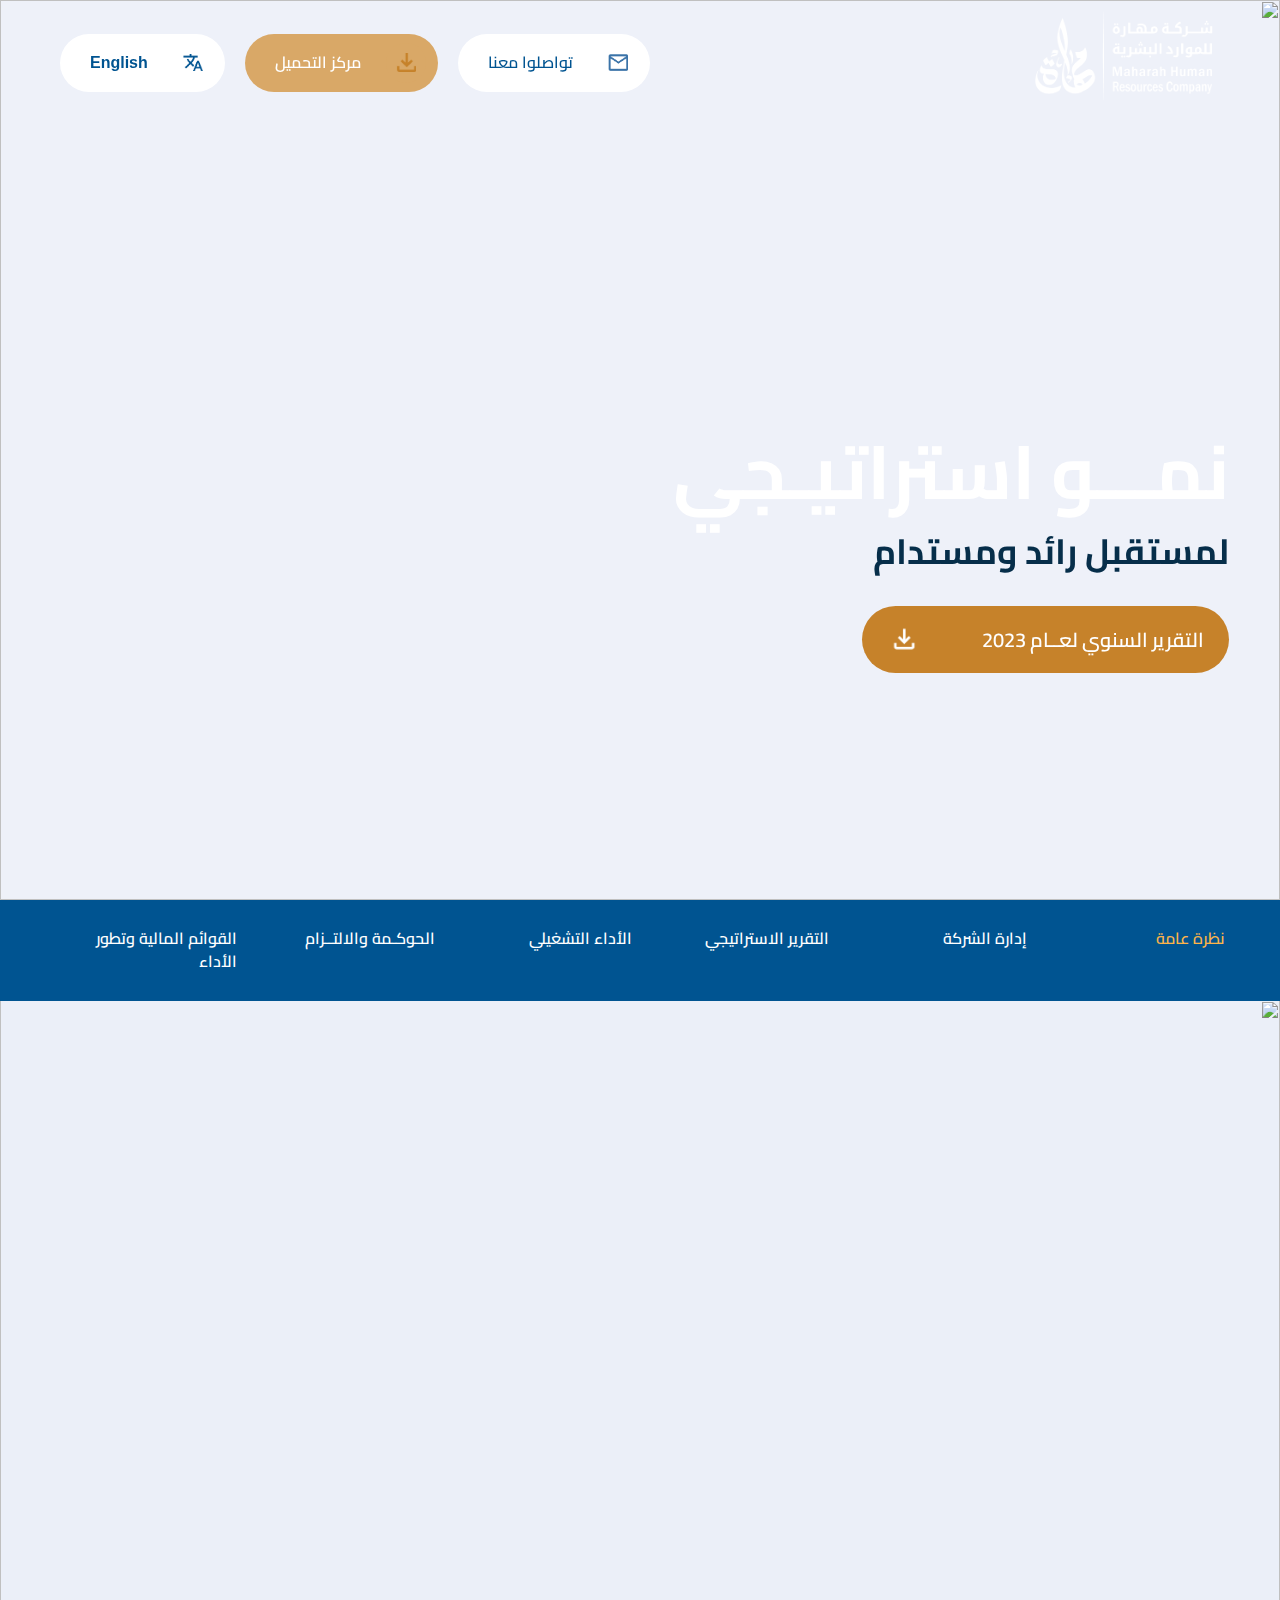
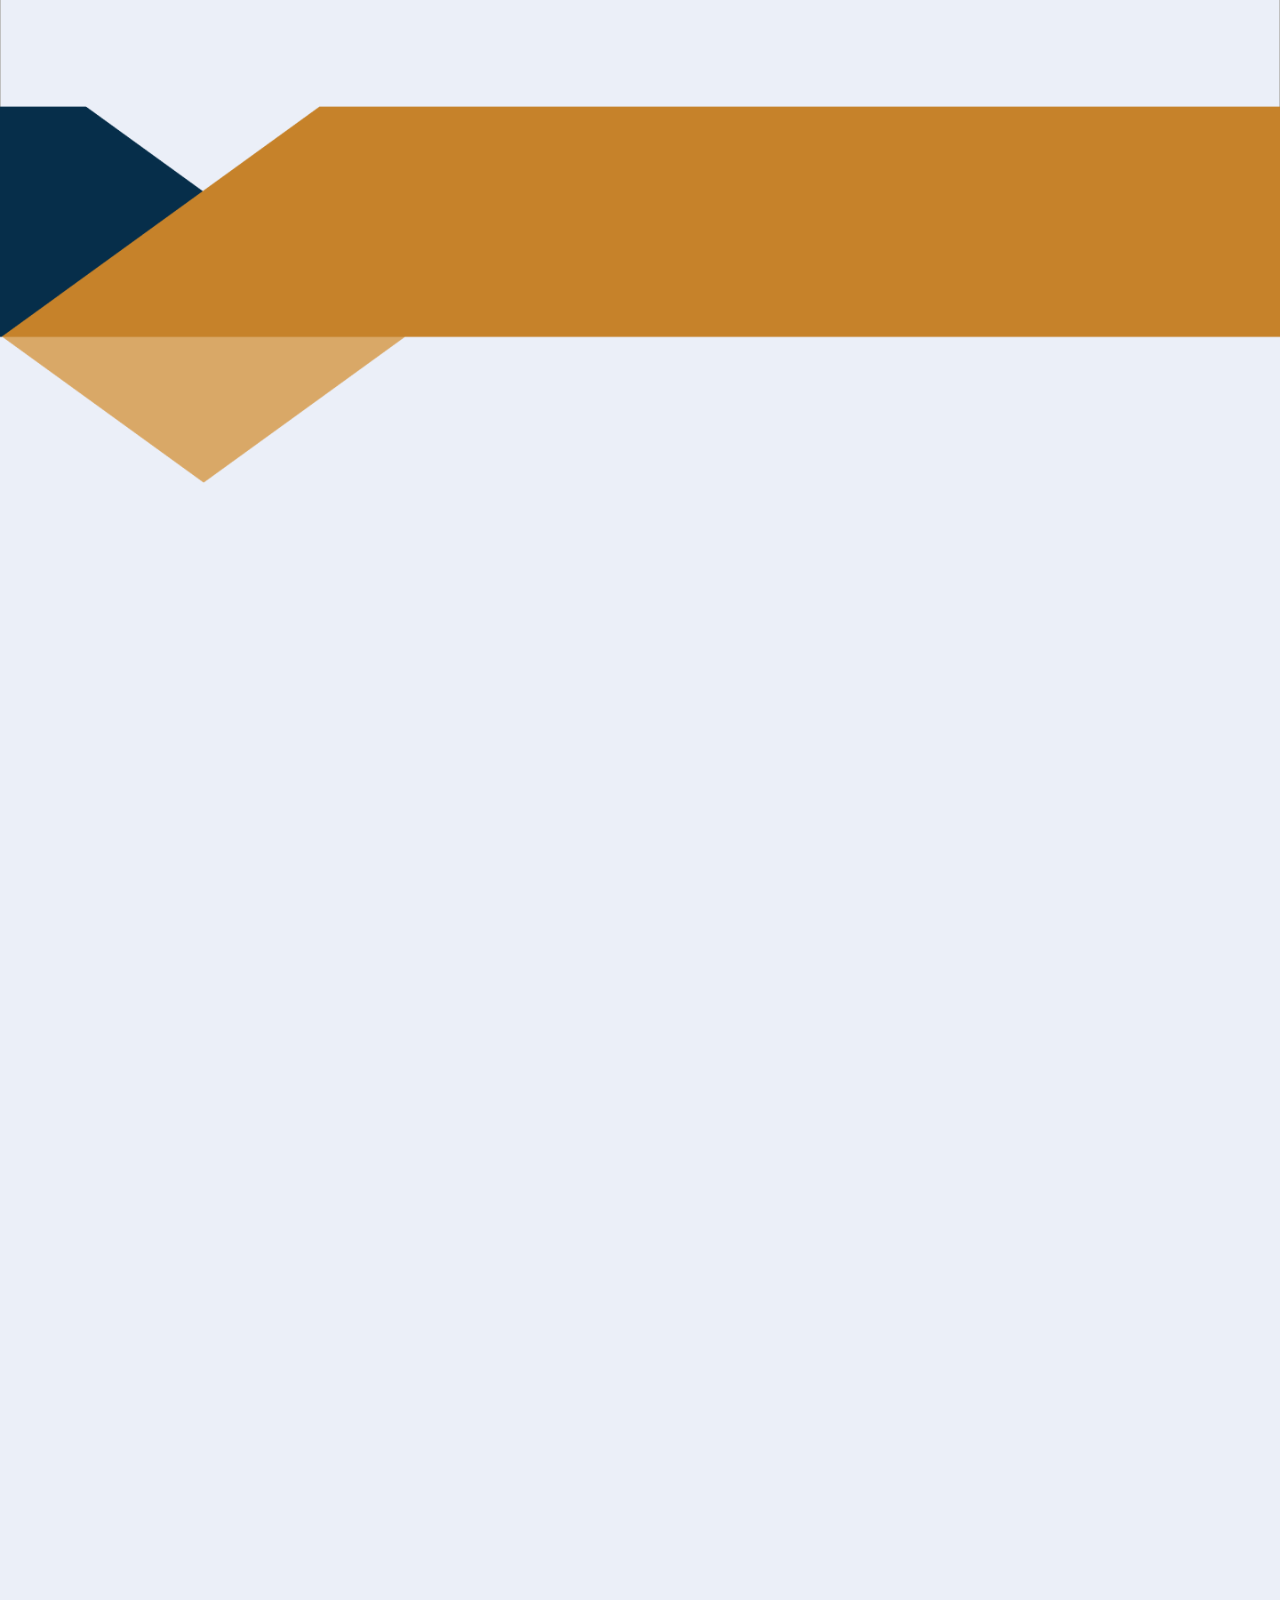
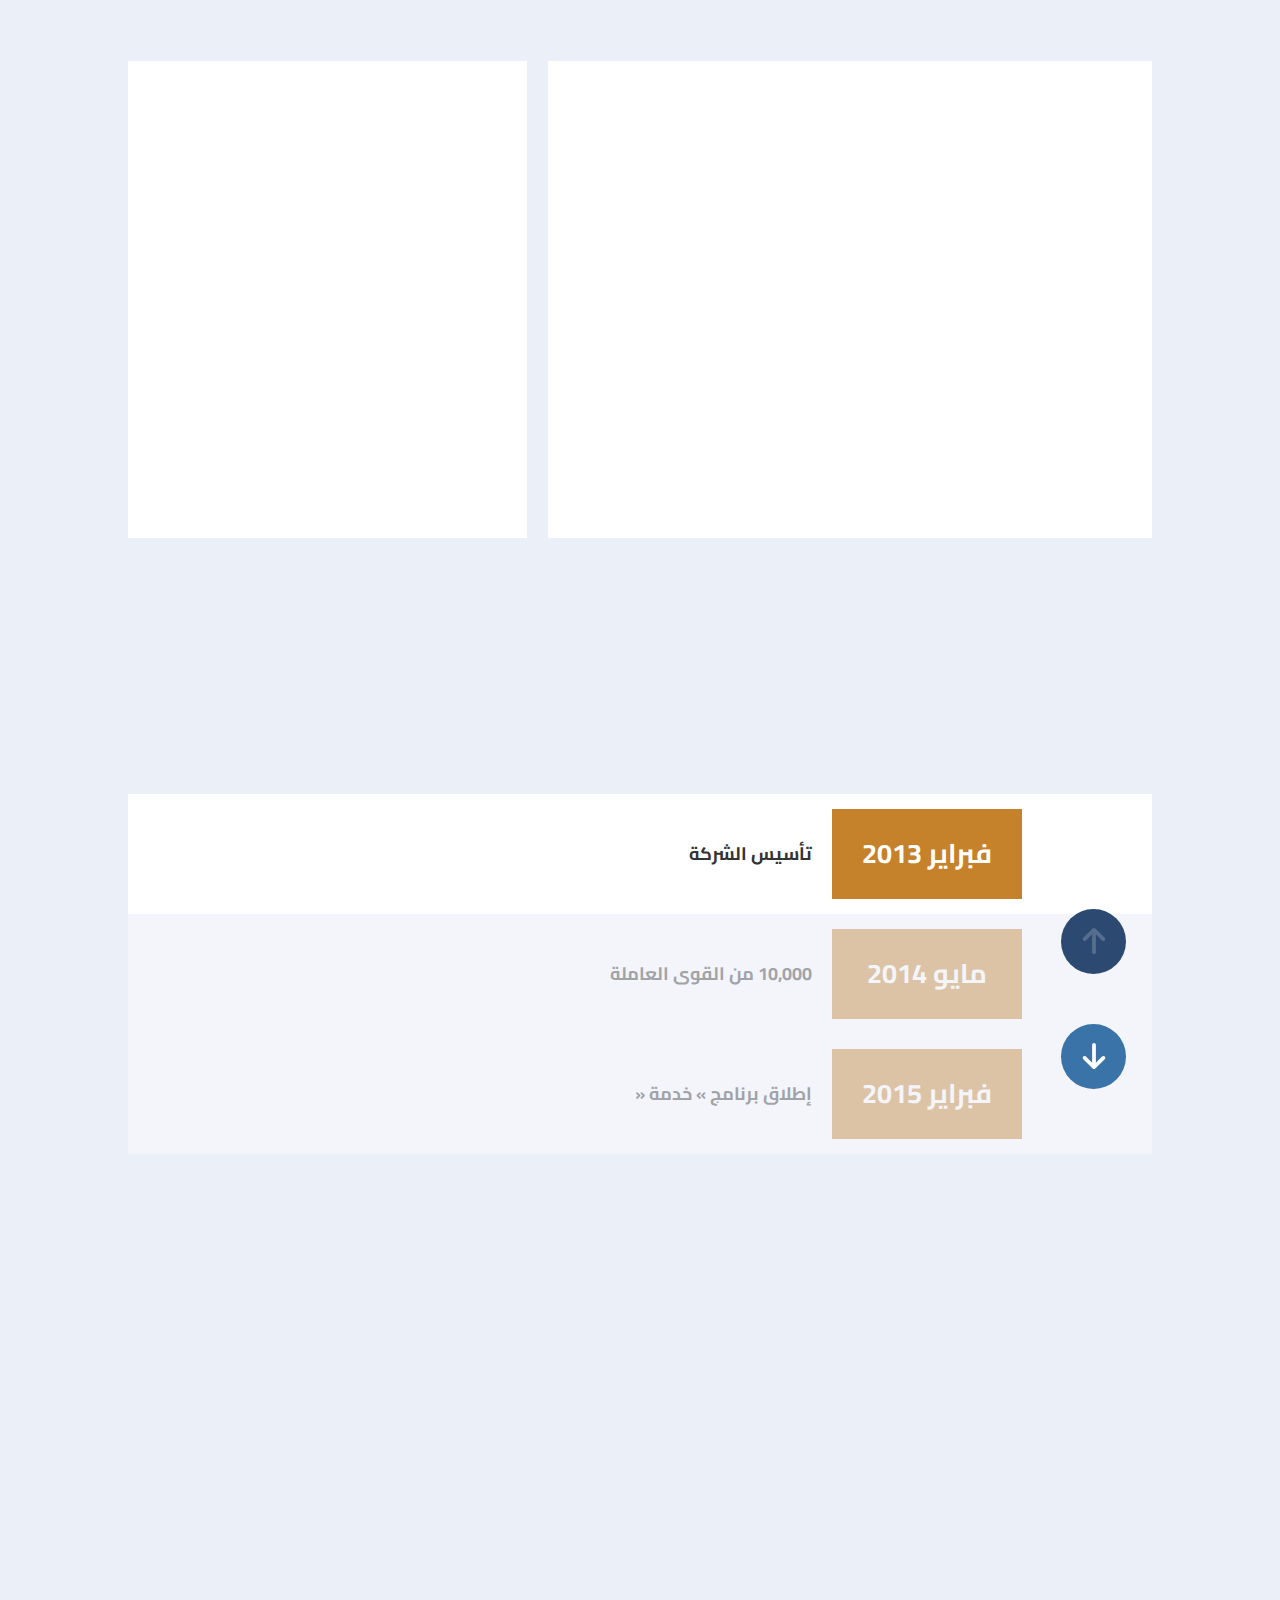
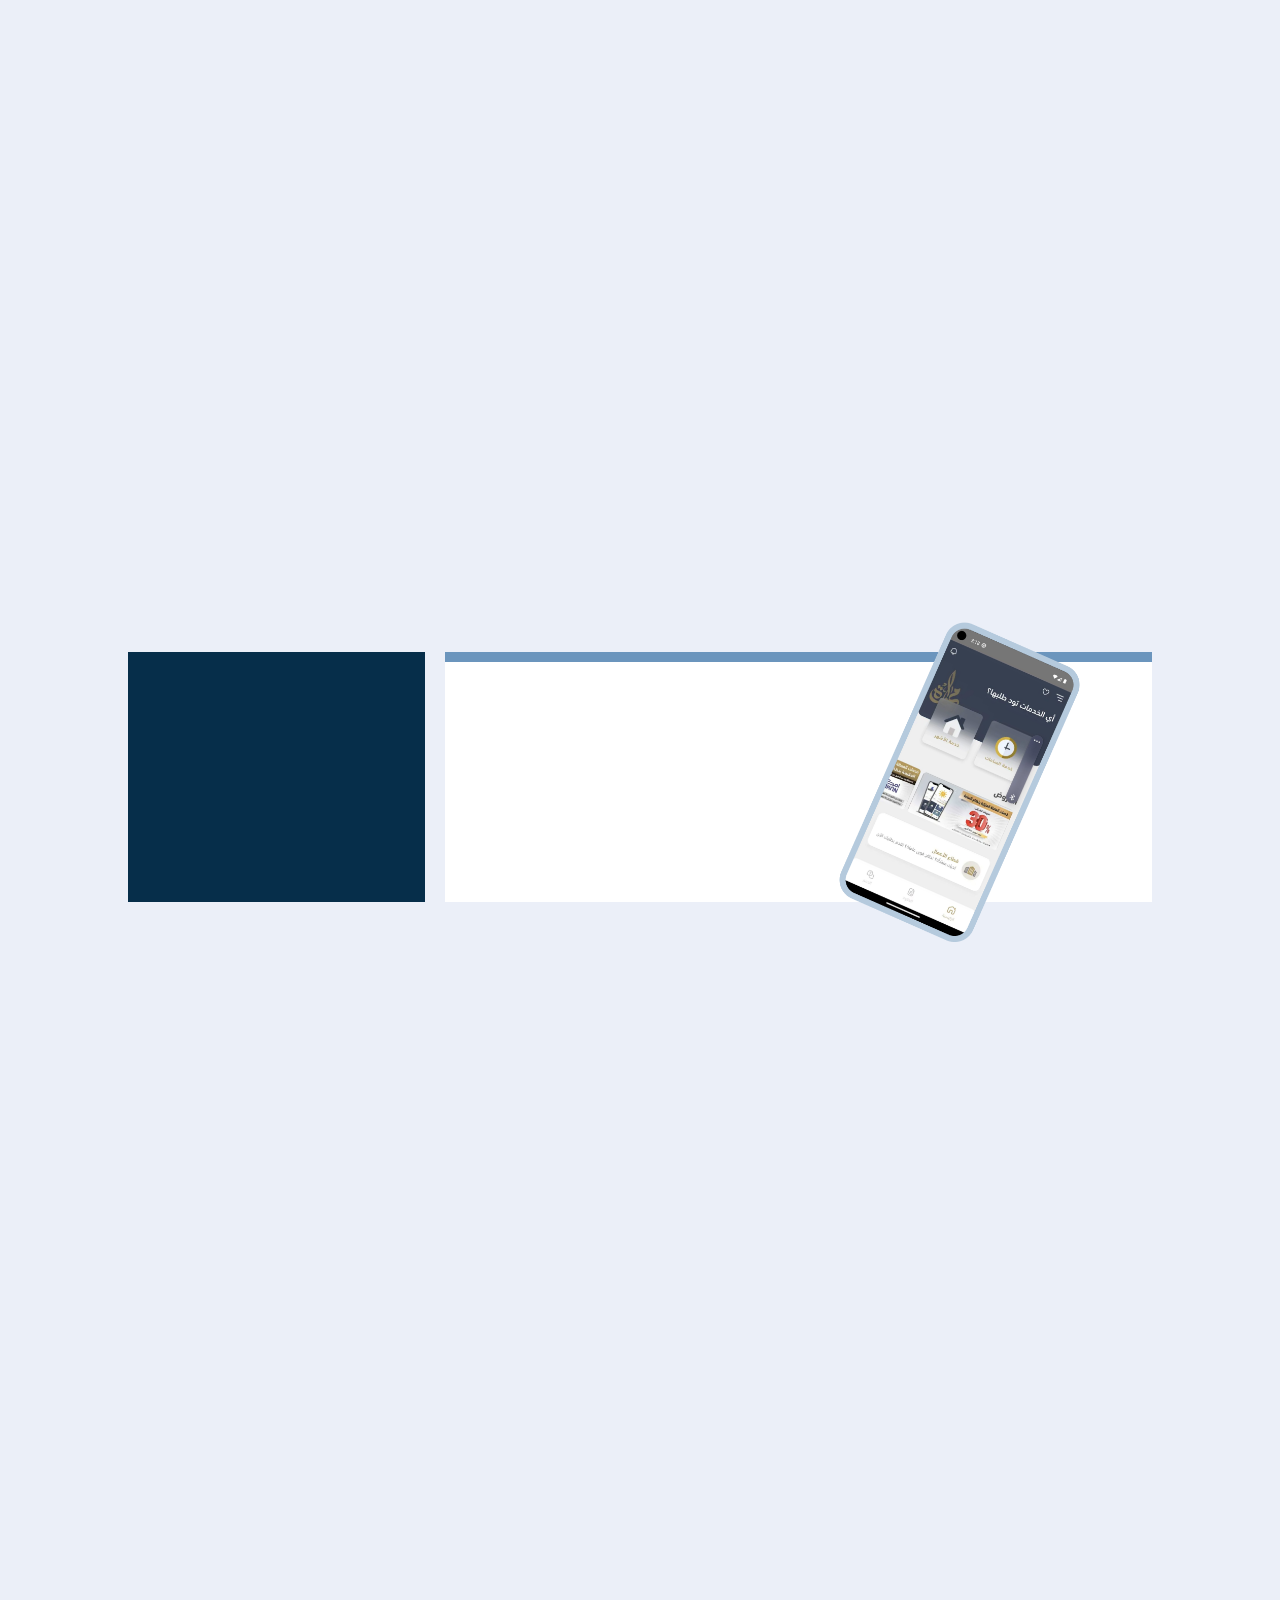
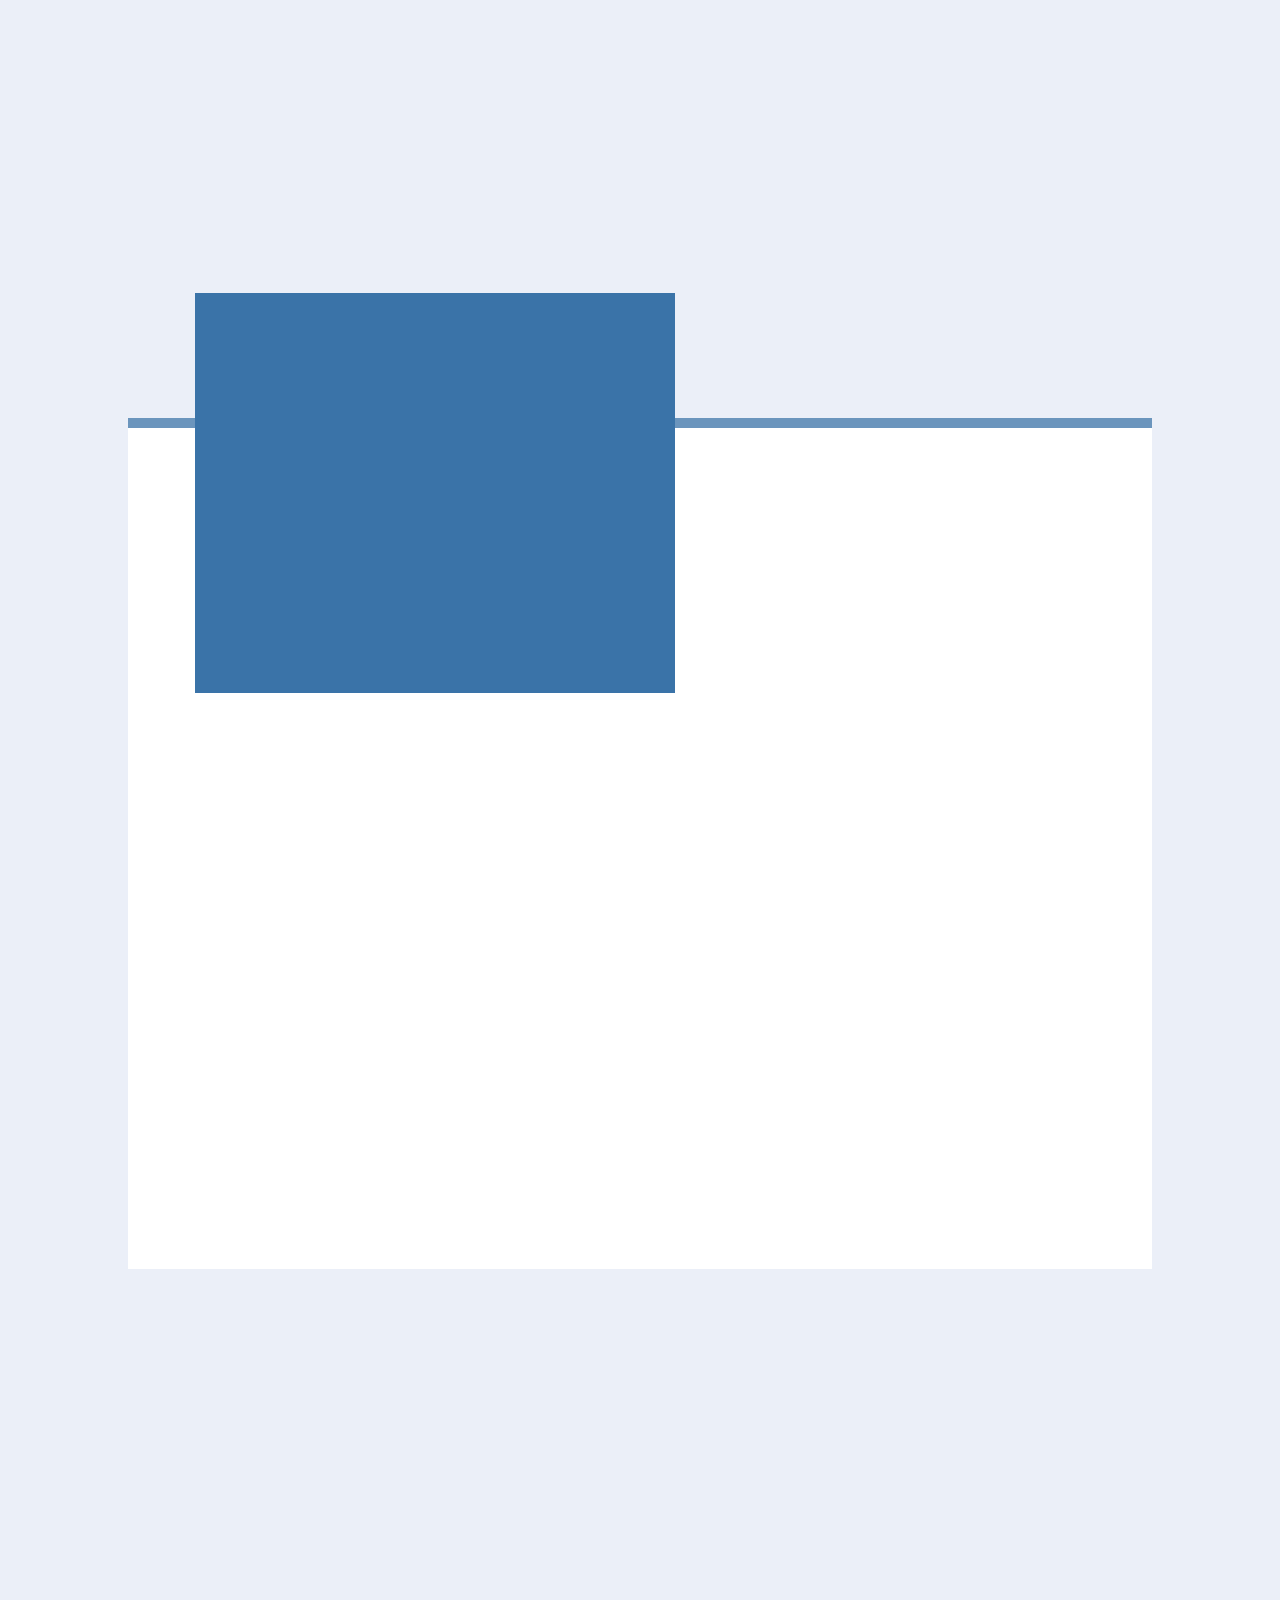
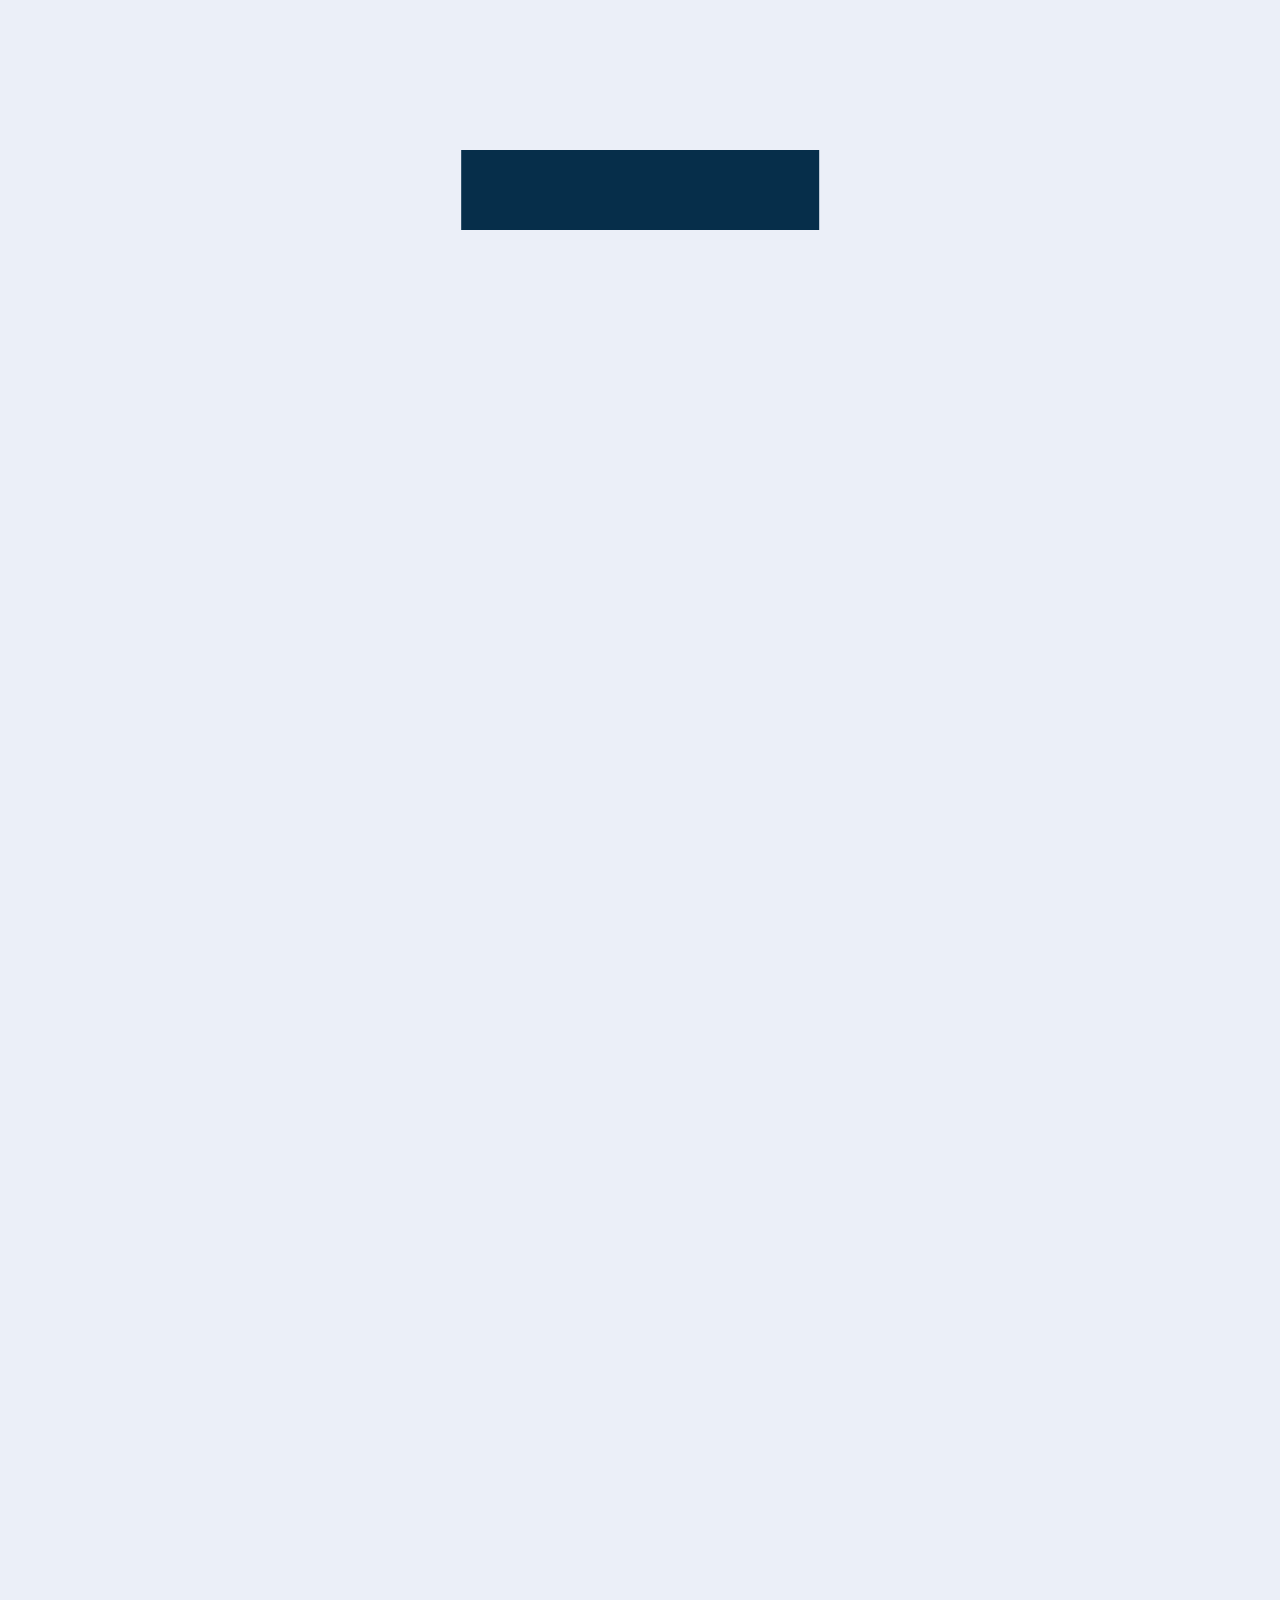
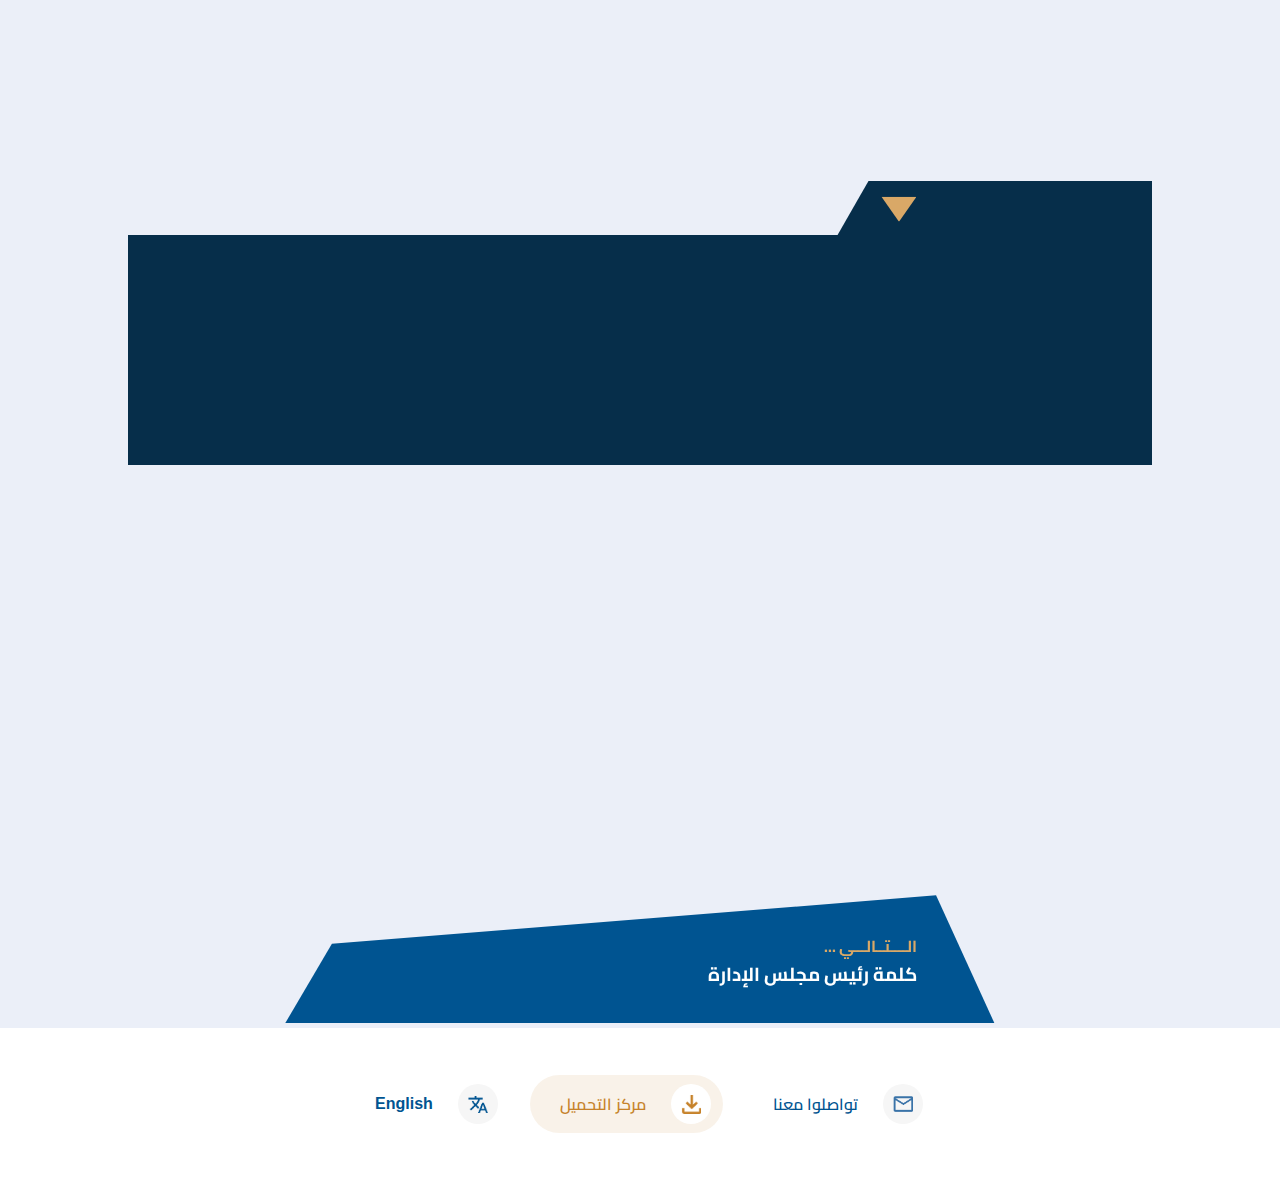
==== commit 98c806b6: "edits" ====
--- a/Index.html
+++ b/Index.html
@@ -4,6 +4,7 @@
     <meta charset="utf-8" />
     <meta http-equiv="X-UA-Compatible" content="IE=edge" />
     <title>Maharah</title>
+    <link rel="icon" type="image/png" href="images/favicon.png" sizes="16x16" />
 
     <meta name="description" content="" />
     <meta name="viewport" content="width=device-width, initial-scale=1" />
@@ -34,9 +35,15 @@
       <img class="Img-home" src="images/Bgs/LandingPage.png" alt="" />
       <div class="box-home-section">
         <h1 data-en="Strategic Growth ">نمـــو استراتيـجي</h1>
-        <h2 data-en="For a Leading Sustainable Future ">لمستقبل رائد ومستدام</h2>
-        <a href="" 
-          ><span data-en="Annual Report 2023">التقرير السنوي لعــام 2023</span>
+        <h2 data-en="For a Leading Sustainable Future ">
+          لمستقبل رائد ومستدام
+        </h2>
+        <a id="annualBtnAr" href="pdfs/Full_Report_Arabic.pdf" download
+          ><span data-en="">التقرير السنوي لعــام 2023</span>
+          <img src="images/Icons/Vector-3.png" alt=""
+        /></a>
+        <a id="annualBtnEn" href="pdfs/Full_Report.pdf" download
+          ><span data-en="Annual Report 2023">Annual Report 2023</span>
           <img src="images/Icons/Vector-3.png" alt=""
         /></a>
       </div>
@@ -98,30 +105,42 @@
                       >
                     </li>
                     <li>
-                      <a href="Index.html#History_of_the_Company" data-en="History of the Company"
+                      <a
+                        href="Index.html#History_of_the_Company"
+                        data-en="History of the Company"
                         >مسيرة الشركة</a
                       >
                     </li>
                     <li>
-                      <a href="Index.html#Maharah_Solutions" data-en="Maharah Solutions"
+                      <a
+                        href="Index.html#Maharah_Solutions"
+                        data-en="Maharah Solutions"
                         >حلول "مهارة"</a
                       >
                     </li>
                     <li>
-                      <a href="Index.html#Geographical_Outreach" data-en="Geographical Outreach"
+                      <a
+                        href="Index.html#Geographical_Outreach"
+                        data-en="Geographical Outreach"
                         >الانتشار الجغرافي</a
                       >
                     </li>
                     <li>
-                      <a href="Index.html#Initiatives" data-en="Initiatives">المبادرات</a>
-                    </li>
-                    <li>
-                      <a href="Index.html#Competitive_Advantages" data-en="Competitive Advantages"
+                      <a href="Index.html#Initiatives" data-en="Initiatives"
+                        >المبادرات</a
+                      >
+                    </li>
+                    <li>
+                      <a
+                        href="Index.html#Competitive_Advantages"
+                        data-en="Competitive Advantages"
                         >المزايا التنافسية</a
                       >
                     </li>
                     <li>
-                      <a href="#The_Theme_of_the_Year" data-en="Theme of the Year"
+                      <a
+                        href="#The_Theme_of_the_Year"
+                        data-en="Theme of the Year"
                         >شعار العام</a
                       >
                     </li>
@@ -165,7 +184,9 @@
                       >
                     </li>
                     <li>
-                      <a href="p4.html#Company_Strategy" data-en="Company Strategy"
+                      <a
+                        href="p4.html#Company_Strategy"
+                        data-en="Company Strategy"
                         >استراتيجية الشركة</a
                       >
                     </li>
@@ -196,14 +217,20 @@
               </div>
             </li>
             <li>
-              <a href="p5.html" class="menu-link" data-en="Operational Performance">
+              <a
+                href="p5.html"
+                class="menu-link"
+                data-en="Operational Performance"
+              >
                 الأداء التشغيلي
               </a>
               <div class="sub-menu">
                 <div class="sub-menu-item">
                   <ul>
                     <li>
-                      <a href="p5.html#Operational_Model" data-en="Operational Model"
+                      <a
+                        href="p5.html#Operational_Model"
+                        data-en="Operational Model"
                         >النموذج التشغيلي</a
                       >
                     </li>
@@ -215,7 +242,9 @@
                       >
                     </li>
                     <li>
-                      <a href="p5.html#Operational_Objectives" data-en="Operational Objectives"
+                      <a
+                        href="p5.html#Operational_Objectives"
+                        data-en="Operational Objectives"
                         >الأهداف التشغيلية</a
                       >
                     </li>
@@ -227,7 +256,9 @@
                       >
                     </li>
                     <li>
-                      <a href="p5.html#Highlights_of_the_Year" data-en="Highlights of the Year"
+                      <a
+                        href="p5.html#Highlights_of_the_Year"
+                        data-en="Highlights of the Year"
                         >أبرز ملامح العام 2023</a
                       >
                     </li>
@@ -236,14 +267,20 @@
               </div>
             </li>
             <li>
-              <a href="p6.html" class="menu-link" data-en="Governance and Compliance">
+              <a
+                href="p6.html"
+                class="menu-link"
+                data-en="Governance and Compliance"
+              >
                 الحوكـمة والالتــزام
               </a>
               <div class="sub-menu">
                 <div class="sub-menu-item">
                   <ul>
                     <li>
-                      <a href="p6.html#Introduction" data-en="Maharah Governance General Framework"
+                      <a
+                        href="p6.html#Introduction"
+                        data-en="Maharah Governance General Framework"
                         >الإطار العام للحوكمة في مهارة</a
                       >
                     </li>
@@ -255,12 +292,16 @@
                       >
                     </li>
                     <li>
-                      <a href="p6.html#Board_of_Directors" data-en="Board of Directors"
+                      <a
+                        href="p6.html#Board_of_Directors"
+                        data-en="Board of Directors"
                         >مجلس الإدارة</a
                       >
                     </li>
                     <li>
-                      <a href="p6.html#Our_Shareholders" data-en="Our Shareholders"
+                      <a
+                        href="p6.html#Our_Shareholders"
+                        data-en="Our Shareholders"
                         >مساهمونا</a
                       >
                     </li>
@@ -269,7 +310,11 @@
               </div>
             </li>
             <li>
-              <a href="p7.html" class="menu-link" data-en="Financial Statements and Development of Performance">
+              <a
+                href="p7.html"
+                class="menu-link"
+                data-en="Financial Statements and Development of Performance"
+              >
                 القوائم المالية وتطور الأداء
               </a>
               <div class="sub-menu">
@@ -299,19 +344,19 @@
                 <span class="span-for-icon-button">
                   <img src="images/Icons/Vector-2.png" alt="" />
                 </span>
-                <span data-en="Mising">تواصلوا معنا</span>
+                <span data-en="Contact Us">تواصلوا معنا</span>
               </a>
               <a href="p9.html" class="one-buttons-for-header">
                 <span class="span-for-icon-button">
                   <img src="images/Icons/Vector-1.png" alt="" />
                 </span>
-                <span data-en="Mising">مركز التحميل</span>
+                <span data-en="Download Center">مركز التحميل</span>
               </a>
               <button class="toggle-btn one-buttons-for-header">
                 <span class="span-for-icon-button">
                   <img src="images/Icons/Vector.png" alt="" />
                 </span>
-                <span data-en="Mising">English</span>
+                <span>English</span>
               </button>
             </div>
           </ul>
@@ -321,11 +366,7 @@
       <div id="hero" class="hero" style="margin-top: 0px">
         <img class="bg-for-hero" src="./images/Bgs/Hdr-01.png" alt="" />
         <div class="img-and-title-for-hero">
-          <h1
-            data-aos="fade"
-            data-aos-duration="3000"
-            data-en="Overview"
-          >
+          <h1 data-aos="fade" data-aos-duration="3000" data-en="Overview">
             لمــحــة مــوجـزة
           </h1>
           <img class="page-titles" src="images/page-titles.png" alt="" />
@@ -362,22 +403,34 @@
       <!-- Some P under each other -->
       <div class="container">
         <div class="Some-p-under-each-other">
-          <p data-aos="fade-up" data-aos-duration="2000" data-en="Maharah capital amounts to SAR (475,000,000), 
-          divided into (47,5000,000) ordinary shares of a nominal value of SAR (10) per share (as of December 31, 2023G).">
+          <p
+            data-aos="fade-up"
+            data-aos-duration="2000"
+            data-en="Maharah capital amounts to SAR (475,000,000), 
+          divided into (47,5000,000) ordinary shares of a nominal value of SAR (10) per share (as of December 31, 2023G)."
+          >
             يبلغ رأس مال «مهارة» 475,000,000 ريال سعودي، مقسّماً إلى 47,500,000
             سهم عادي بقيمة اسمية تبلغ 10 ريالات للسهم الواحد (وذلك حتى 31 ديسمبر
             2023م).
           </p>
-          <p data-aos="fade-up" data-aos-duration="2000" data-en="Maharah primary goal, as stated in its Commercial Register and Articles of Association (AOA) is to mediate in sourcing manpower, 
-          providing house services and manpower for individual, public and private sectors, that meet the demands of the Saudi human resources market across a range of sectors and business activities.">
+          <p
+            data-aos="fade-up"
+            data-aos-duration="2000"
+            data-en="Maharah primary goal, as stated in its Commercial Register and Articles of Association (AOA) is to mediate in sourcing manpower, 
+          providing house services and manpower for individual, public and private sectors, that meet the demands of the Saudi human resources market across a range of sectors and business activities."
+          >
             وتمثلت أغراض الشركة الرئيسية، وفقاً لنظامها الأساسي وسجلها التجاري،
             في التوسط لاستقدام القوى العاملة، وتقديم الخدمات المنزلية والقوى
             العاملة للأفراد والقطاعين العام والخاص، التي تلبي احتياجات سوق
             الموارد البشرية السعودية بمختلف القطاعات والأنشطة.
           </p>
-          <p data-aos="fade-up" data-aos-duration="2000" data-en="Since its founding, Maharah has concentrated on spearheading the human resources sector and supporting its growth in Saudi Arabia and neighboring countries. 
+          <p
+            data-aos="fade-up"
+            data-aos-duration="2000"
+            data-en="Since its founding, Maharah has concentrated on spearheading the human resources sector and supporting its growth in Saudi Arabia and neighboring countries. 
           Using a comprehensive matrix for sourcing manpower services for individual and the public and private sectors, Maharah has been the first company to enter this market. It offers the labor market highly qualified and
-           efficient national and foreign laborers in over 286 different professions.">
+           efficient national and foreign laborers in over 286 different professions."
+          >
             تركز هدف «مهارة» منذ تأسيسها على تحقيق الريادة في قطاع الموارد
             البشرية، والإسهام في الارتقاء به في المملكة العربية السعودية ودول
             المنطقة، حيث كانت من أوائل الشركات، التي تعمل في هذا القطاع، عبر
@@ -385,9 +438,13 @@
             والخاص، من خلال إمداد سوق العمل بالكوادر الوطنية والأجنبية المؤهلة
             وذات الكفاءة لأكثر من 286 مهنة مختلفة.
           </p>
-          <p data-aos="fade-up" data-aos-duration="2000" data-en="Maharah occupies a leading position among competitive companies in the HR sector in the Kingdom, 
+          <p
+            data-aos="fade-up"
+            data-aos-duration="2000"
+            data-en="Maharah occupies a leading position among competitive companies in the HR sector in the Kingdom, 
           being the first company in terms of the size of its manpower in the business sector. Maharah further improves such position by focusing on quality and efficiency in the provision of its services, 
-          and the development of its human abilities to sustainably meet the needs of its customers.">
+          and the development of its human abilities to sustainably meet the needs of its customers."
+          >
             تحتل شركة «مهارة» مكانة رائدة بين الشركات المنافسة في قطاع الموارد
             البشرية في المملكة، وهي الشركة الأولى من ناحية حجم القوى العاملة في
             قطاع الأعمال، وتعمل الشركة على تعزيز مكانتها من خلال التركيز على
@@ -410,11 +467,17 @@
 
           <div class="chart-and-boxes">
             <div class="chart-one">
-              <div class="title-for-chart" data-aos="fade" data-aos-duration="2000">
-                <h2 data-en="Revenue in the Last 5 Years"
-                >الإيرادات في آخر 5 سنوات</h2>
-                <p data-en="(All Amounts in SAR mln)"
-                >جميع المبالغ بالمليون ريال</p>
+              <div
+                class="title-for-chart"
+                data-aos="fade"
+                data-aos-duration="2000"
+              >
+                <h2 data-en="Revenue in the Last 5 Years">
+                  الإيرادات في آخر 5 سنوات
+                </h2>
+                <p data-en="(All Amounts in SAR mln)">
+                  جميع المبالغ بالمليون ريال
+                </p>
               </div>
               <div class="chart-container">
                 <svg
@@ -517,18 +580,42 @@
               </div>
             </div>
             <div class="boxes-one">
-              <h2 data-en="Assets, Liabilities and Equity Rights in 2023G" data-aos="fade" data-aos-duration="2000">الموجودات والمطلوبات وحقوق الملكية لعام 2023م</h2>
-              <p data-en="(All Amounts in SAR mln)" data-aos="fade" data-aos-duration="2000">جميع المبالغ بالمليون ريال</p>
+              <h2
+                data-en="Assets, Liabilities and Equity Rights in 2023G"
+                data-aos="fade"
+                data-aos-duration="2000"
+              >
+                الموجودات والمطلوبات وحقوق الملكية لعام 2023م
+              </h2>
+              <p
+                data-en="(All Amounts in SAR mln)"
+                data-aos="fade"
+                data-aos-duration="2000"
+              >
+                جميع المبالغ بالمليون ريال
+              </p>
               <div class="three-boxes-m">
-                <div class="one-small-box" data-aos="fade-up" data-aos-duration="2000">
+                <div
+                  class="one-small-box"
+                  data-aos="fade-up"
+                  data-aos-duration="2000"
+                >
                   <span class="counter">1,748</span>
                   <span data-en="Assets ">الموجودات</span>
                 </div>
-                <div class="one-small-box" data-aos="fade-up" data-aos-duration="2000">
+                <div
+                  class="one-small-box"
+                  data-aos="fade-up"
+                  data-aos-duration="2000"
+                >
                   <span class="counter">1,181</span>
                   <span data-en="Liabilities ">المطلوبات</span>
                 </div>
-                <div class="one-small-box" data-aos="fade-up" data-aos-duration="2000">
+                <div
+                  class="one-small-box"
+                  data-aos="fade-up"
+                  data-aos-duration="2000"
+                >
                   <span class="counter">567</span>
                   <span data-en="Equity Rights ">حقوق الملكية</span>
                 </div>
@@ -572,7 +659,7 @@
                     </svg>
                   </button>
                 </div>
-                <div class="overflow" >
+                <div class="overflow">
                   <div class="wrapper">
                     <div class="outer">
                       <div class="card">
@@ -591,7 +678,9 @@
                             <h1 data-en="May 2014G">مايو 2014</h1>
                           </div>
                           <div class="details">
-                            <p data-en="10,000 Individuals of Manpower">10,000 من القوى العاملة</p>
+                            <p data-en="10,000 Individuals of Manpower">
+                              10,000 من القوى العاملة
+                            </p>
                           </div>
                         </div>
                       </div>
@@ -601,7 +690,9 @@
                             <h1 data-en="February 2015G">فبراير 2015</h1>
                           </div>
                           <div class="details">
-                            <p data-en="Launching “Khidmah”">إطلاق برنامج » خدمة «</p>
+                            <p data-en="Launching “Khidmah”">
+                              إطلاق برنامج » خدمة «
+                            </p>
                           </div>
                         </div>
                       </div>
@@ -611,7 +702,9 @@
                             <h1 data-en="2016G">2016</h1>
                           </div>
                           <div class="details">
-                            <p data-en="20,000 Individuals of Manpower">20,000 من القوى العاملة</p>
+                            <p data-en="20,000 Individuals of Manpower">
+                              20,000 من القوى العاملة
+                            </p>
                           </div>
                         </div>
                       </div>
@@ -621,8 +714,10 @@
                             <h1 data-en="December 2016G">ديسمبر 2016</h1>
                           </div>
                           <div class="details">
-                            <p data-en="SAR 1 Billion as Revenues 30,000 Individuals of Manpower">
-                              إيرادات 1 مليار ريال سعودي 30,000 من القوى العاملة
+                            <p
+                              data-en="SAR 1 Billion as Revenues 30,000 Individuals of Manpower"
+                            >
+                              إيرادات 1 مليار ريال سعودي - 30,000 من القوى العاملة
                             </p>
                           </div>
                         </div>
@@ -633,7 +728,9 @@
                             <h1 data-en="December 2016G">ديسمبر 2016</h1>
                           </div>
                           <div class="details">
-                            <p data-en="Launching “Maher” Program">إطلاق نظام ماهر</p>
+                            <p data-en="Launching “Maher” Program">
+                              إطلاق نظام ماهر
+                            </p>
                           </div>
                         </div>
                       </div>
@@ -644,7 +741,7 @@
                           </div>
                           <div class="details">
                             <p data-en="Expansion in the UAE (Musanid & TPH)">
-                              التوسع بالإمارات )مساند و تي بي إتش(
+                              التوسع بالإمارات (مساند و تي بي إتش)
                             </p>
                           </div>
                         </div>
@@ -655,7 +752,9 @@
                             <h1 data-en="2018G">2018</h1>
                           </div>
                           <div class="details">
-                            <p data-en="Opening Branch No. 18">افتتاح الفرع رقم 18</p>
+                            <p data-en="Opening Branch No. 18">
+                              افتتاح الفرع رقم 18
+                            </p>
                           </div>
                         </div>
                       </div>
@@ -665,7 +764,9 @@
                             <h1 data-en="March 2019G">مارس 2019</h1>
                           </div>
                           <div class="details">
-                            <p data-en="CMA’s Approval of the Initial Public Offering (IPO) of (30%) of Maharah Shares in the Saudi Stock Exchange">
+                            <p
+                              data-en="CMA’s Approval of the Initial Public Offering (IPO) of (30%) of Maharah Shares in the Saudi Stock Exchange"
+                            >
                               موافقة هيئة السوق المالية على طرح 30 % من أسهم
                               الشركة في السوق المالية السعودية
                             </p>
@@ -675,10 +776,12 @@
                       <div class="card">
                         <div class="content">
                           <div class="box-for-slide">
-                            <h1 data-en="July 2019G">يوليو 2019</h1>
-                          </div>
-                          <div class="details">
-                            <p data-en="Starting Trading of Maharah Shares in the Saudi Stock Exchange">
+                            <h1 data-en="July 2019G">يونيو 2019</h1>
+                          </div>
+                          <div class="details">
+                            <p
+                              data-en="Starting Trading of Maharah Shares in the Saudi Stock Exchange"
+                            >
                               بدء تداول أسهم الشركة في السوق المالية السعودية
                             </p>
                           </div>
@@ -690,7 +793,9 @@
                             <h1 data-en="December 2019G">ديسمبر 2019</h1>
                           </div>
                           <div class="details">
-                            <p data-en="Maharah Revenues Exceeding SAR 1,5 Billion">
+                            <p
+                              data-en="Maharah Revenues Exceeding SAR 1,5 Billion"
+                            >
                               تجاوز إيرادات الشركة مبلغ 1.5 مليار ريال سعودي
                             </p>
                           </div>
@@ -702,7 +807,9 @@
                             <h1 data-en="November 2020G">نوفمبر 2020</h1>
                           </div>
                           <div class="details">
-                            <p data-en="Maharah Wining ISO Quality Certificate 9001 2015 for the Third Successive Year">
+                            <p
+                              data-en="Maharah Wining ISO Quality Certificate 9001 2015 for the Third Successive Year"
+                            >
                               مهارة تحصل على شهادة الجودة 9001:2015 للسنة
                               الثالثة على التوالي
                             </p>
@@ -715,7 +822,9 @@
                             <h1 data-en="December 2020G">ديسمبر 2020</h1>
                           </div>
                           <div class="details">
-                            <p data-en="Winning the Best Human Resources Company Award">
+                            <p
+                              data-en="Winning the Best Human Resources Company Award"
+                            >
                               الحصول على جائزة أفضل شركة موارد بشرية
                             </p>
                           </div>
@@ -727,7 +836,9 @@
                             <h1 data-en="April 2021G">أبريل 2021</h1>
                           </div>
                           <div class="details">
-                            <p data-en="Appointment of the Board Chairman and Vice Chairman and the Formation of the Board’s Committees for a New Session">
+                            <p
+                              data-en="Appointment of the Board Chairman and Vice Chairman and the Formation of the Board’s Committees for a New Session"
+                            >
                               تعيين رئيس مجلس الإدارة ونائبه وتشكيل لجان المجلس
                               لدورته الجديدة
                             </p>
@@ -740,7 +851,9 @@
                             <h1 data-en="August 2021G">أغسطس 2021</h1>
                           </div>
                           <div class="details">
-                            <p data-en="Announcement of the Completion of Buy/Sell Share for the Acquisition of (90%) of Spectra Support Services Company">
+                            <p
+                              data-en="Announcement of the Completion of Buy/Sell Share for the Acquisition of (90%) of Spectra Support Services Company"
+                            >
                               إعلان إتمام عملية بيع وشراء الحصص للاستحواذ على
                               90% في شركة أطياف
                             </p>
@@ -753,7 +866,9 @@
                             <h1 data-en="August 2021G">أغسطس 2021</h1>
                           </div>
                           <div class="details">
-                            <p data-en="Spectra Support Services Company, 100% owned by Maharah, Established Nabd to Provide Logistic Services">
+                            <p
+                              data-en="Spectra Support Services Company, 100% owned by Maharah, Established Nabd to Provide Logistic Services"
+                            >
                               قامت شركة مسار النمو للاستثمار والمملوكة لشركة
                               مهارة بنسبة 100% بإنشاء شركة نبض وذلك لتقديم
                               الخدمات اللوجستية
@@ -767,10 +882,12 @@
                             <h1 data-en="September 2021G">سبتمبر 2021</h1>
                           </div>
                           <div class="details">
-                            <p data-en="Spectra Support Services Company, 100% owned by Maharah, Signed a Non-Binding Memorandum of Understanding (MOU) with Arabian Medical Shifaa Company LLC with the Aim of the Acquisition of 85% of the Company’s Shares">
+                            <p
+                              data-en="Spectra Support Services Company, 100% owned by Maharah, Signed a Non-Binding Memorandum of Understanding (MOU) with Arabian Medical Shifaa Company LLC with the Aim of the Acquisition of 85% of the Company’s Shares"
+                            >
                               توقيع شركة مسار النمو للاستثمار والمملوكة لشركة
                               مهارة بنسبة 100% مذكرة تفاهم غير ملزمة مع شركة
-                              شفاء العربية بهدف الاستحواذ على حصة 85 % من أسهمها
+                              شفاء العربية بهدف الاستحواذ على حصة 85% من أسهمها
                             </p>
                           </div>
                         </div>
@@ -781,7 +898,9 @@
                             <h1 data-en="November 2021G">نوفمبر 2021</h1>
                           </div>
                           <div class="details">
-                            <p data-en="Spectra Support Services Company, 100% owned by Maharah, Signed a Non-Binding Memorandum of Understanding (MOU) with Salis Company for Trade and Marketing, owner of (Soror) with the Aim of the Acquisition of 40% of the Company’s Stake">
+                            <p
+                              data-en="Spectra Support Services Company, 100% owned by Maharah, Signed a Non-Binding Memorandum of Understanding (MOU) with Salis Company for Trade and Marketing, owner of (Soror) with the Aim of the Acquisition of 40% of the Company’s Stake"
+                            >
                               توقيع شركة مسار النمو للاستثمار والمملوكة لشركة
                               مهارة بنسبة 100 % مذكرة تفاهم غير ملزمة مع شركة
                               سلس للتجارة والتسويق (تطبيق سرور) بهدف الاستحواذ
@@ -796,7 +915,9 @@
                             <h1 data-en="December 2021G">ديسمبر 2021</h1>
                           </div>
                           <div class="details">
-                            <p data-en="Launching Saudis Outsourcing Services Spectra Support Services Company, 100% owned by Maharah, Established Ayadi Academy Institute for the Provision of Training Services for Domestic Workers">
+                            <p
+                              data-en="Launching Saudis Outsourcing Services Spectra Support Services Company, 100% owned by Maharah, Established Ayadi Academy Institute for the Provision of Training Services for Domestic Workers"
+                            >
                               - إطلاق خدمة إسناد السعوديين - قامت شركة مسار
                               النمو للاستثمار والمملوكة لشركة مهارة بنسبة 100%
                               بإنشاء معهد أيادي وذلك لتقديم الخدمات التدريبية
@@ -811,7 +932,9 @@
                             <h1 data-en="December 2021G">ديسمبر 2021</h1>
                           </div>
                           <div class="details">
-                            <p data-en="Maharah Announcement of the Appointment of a New CEO">
+                            <p
+                              data-en="Maharah Announcement of the Appointment of a New CEO"
+                            >
                               إعلان شركة مهارة للموارد البشرية عن تعيين رئيس
                               تنفيذي للشركة
                             </p>
@@ -824,7 +947,9 @@
                             <h1 data-en="February 2022G">فبراير 2022</h1>
                           </div>
                           <div class="details">
-                            <p data-en="Launching the Hospitality Service for Maharah Customers in the Individual Sector">
+                            <p
+                              data-en="Launching the Hospitality Service for Maharah Customers in the Individual Sector"
+                            >
                               إطلاق خدمة الضيافة لعملاء الشركة في قطاع الأفراد
                             </p>
                           </div>
@@ -836,7 +961,9 @@
                             <h1 data-en="March 2022G">مارس 2022</h1>
                           </div>
                           <div class="details">
-                            <p data-en="Launching the Services of Ayadi Academy Institute for Specialized Training for Domestic Workers">
+                            <p
+                              data-en="Launching the Services of Ayadi Academy Institute for Specialized Training for Domestic Workers"
+                            >
                               إطلاق خدمات شركة معهد أيادي للتدريب المتخصص
                               للعمالة المنزلية
                             </p>
@@ -849,7 +976,9 @@
                             <h1 data-en="September 2022G">سبتمبر 2022</h1>
                           </div>
                           <div class="details">
-                            <p data-en="Acquisition of 40% of Health Catering Services Co. Specialized in the Provision of Accommodation Services in the Health Sector">
+                            <p
+                              data-en="Acquisition of 40% of Health Catering Services Co. Specialized in the Provision of Accommodation Services in the Health Sector"
+                            >
                               الاستحواذ على 40% من شركة النظم الصحية المتخصصة في
                               تقديم خدمات الإعاشة في القطاع الصحي
                             </p>
@@ -862,7 +991,9 @@
                             <h1 data-en="September 2022G">سبتمبر 2022</h1>
                           </div>
                           <div class="details">
-                            <p data-en="Signing a Contract with Saudi Binladin Group for the Provision of Workers' Services at the Value of SAR 306,4 Million">
+                            <p
+                              data-en="Signing a Contract with Saudi Binladin Group for the Provision of Workers' Services at the Value of SAR 306,4 Million"
+                            >
                               توقيع عقد تقديم خدمات عمالية مع مجموعة بن لادن
                               السعودية بقيمة 306.4 مليون ريال
                             </p>
@@ -875,7 +1006,9 @@
                             <h1 data-en="September 2022G">سبتمبر 2022</h1>
                           </div>
                           <div class="details">
-                            <p data-en="Signing a Framework Agreement with Saudi Basic Industries Company (SABIC) for the Provision of Saudis Outsourcing Services and Manpower Services">
+                            <p
+                              data-en="Signing a Framework Agreement with Saudi Basic Industries Company (SABIC) for the Provision of Saudis Outsourcing Services and Manpower Services"
+                            >
                               توقيع اتفاقية إطارية لتقديم خدمات إسناد سعوديين
                               وخدمات قوى عاملة مع شركة سابك
                             </p>
@@ -888,9 +1021,11 @@
                             <h1 data-en="September 2022G">سبتمبر 2022</h1>
                           </div>
                           <div class="details">
-                            <p data-en="Acquisition of 41.36% of Shield Care Holding Company Ltd. (Kingdom Hospital and Consulting Clinics)">
+                            <p
+                              data-en="Acquisition of 41.36% of Shield Care Holding Company Ltd. (Kingdom Hospital and Consulting Clinics)"
+                            >
                               الاستحواذ على 41.36% من شركة درع الرعاية القابضة
-                              )مستشفى المملكة والعيادات الاستشارية(
+                          (مستشفى المملكة والعيادات الاستشارية)
                             </p>
                           </div>
                         </div>
@@ -901,7 +1036,9 @@
                             <h1 data-en="January 2023G">يناير 2023</h1>
                           </div>
                           <div class="details">
-                            <p data-en="Maharah Ranking First in the Number of Outsourced Manpower">
+                            <p
+                              data-en="Maharah Ranking First in the Number of Outsourced Manpower"
+                            >
                               وصول شركة مهارة للمركز الأول في عدد القوى العاملة
                               المسند خدماتها
                             </p>
@@ -914,7 +1051,9 @@
                             <h1 data-en="April 2023G">أبريل 2023</h1>
                           </div>
                           <div class="details">
-                            <p data-en="The CMA’s Approval of Maharah Capital Increase to SAR 475 Million by Bonus Share">
+                            <p
+                              data-en="The CMA’s Approval of Maharah Capital Increase to SAR 475 Million by Bonus Share"
+                            >
                               موافقة هيئة السوق المالية على طلب زيادة رأس مال
                               شركة مهارة إلى 475 مليون ريال عن طريق أسهم منحة
                             </p>
@@ -927,7 +1066,9 @@
                             <h1 data-en="August 2023G">أغسطس 2023</h1>
                           </div>
                           <div class="details">
-                            <p data-en="Maharah Announcement of its Board’s Approval of the New Strategy">
+                            <p
+                              data-en="Maharah Announcement of its Board’s Approval of the New Strategy"
+                            >
                               إعلان شركة مهارة اعتماد مجلس إدارتها للاستراتيجية
                               الجديدة
                             </p>
@@ -940,7 +1081,9 @@
                             <h1 data-en="November 2023G">نوفمبر 2023</h1>
                           </div>
                           <div class="details">
-                            <p data-en="Signing a Memorandum of Understanding (MOU) with the Ministry of Tourism for the Provision of Saudis Outsourcing Services">
+                            <p
+                              data-en="Signing a Memorandum of Understanding (MOU) with the Ministry of Tourism for the Provision of Saudis Outsourcing Services"
+                            >
                               توقيع مذكرة تفاهم مع وزارة السياحة لتقديم خدمات
                               إسناد سعوديين
                             </p>
@@ -953,7 +1096,9 @@
                             <h1 data-en="November 2023G">نوفمبر 2023</h1>
                           </div>
                           <div class="details">
-                            <p data-en="Maharah Wining Great Place to Work Award">
+                            <p
+                              data-en="Maharah Wining Great Place to Work Award"
+                            >
                               حصول شركة مهارة على جائزة أفضل بيئة عمل من Great
                               Place to work
                             </p>
@@ -980,14 +1125,20 @@
           <!-- tow-titles -->
 
           <div class="flex-row" data-aos="fade-up" data-aos-duration="2000">
-            <span class="title-with-arrow" data-en=" Business Sector">قطاع الأعمال </span>
+            <span class="title-with-arrow" data-en=" Business Sector"
+              >قطاع الأعمال
+            </span>
             <div class="intersect"></div>
           </div>
           <div class="Some-p-under-each-other">
-            <p data-aos="fade-up" data-aos-duration="2000" data-en="Maharah business sector is assigned to the provision of cadres and workforce that satisfy the labor market demands across a range of sectors 
+            <p
+              data-aos="fade-up"
+              data-aos-duration="2000"
+              data-en="Maharah business sector is assigned to the provision of cadres and workforce that satisfy the labor market demands across a range of sectors 
             (retail, hospitality, entertainment, hotels, healthcare, industrial and operational, contracting, petrochemicals, commercial Petrochemical Sector and banking as well as government sector). 
             The business sector is keen to qualify and train the manpower to provide high-end integrated services and provide innovative and creative solutions to the HR departments in various companies and sectors. 
-            Since its inception, Maharah has provided more than (130,000) employees for various professions in all sectors of Saudi Arabia.">
+            Since its inception, Maharah has provided more than (130,000) employees for various professions in all sectors of Saudi Arabia."
+            >
               يضطلع قطاع الأعمال في «مهارة» بتقديم الكوادر والقوى العاملة، التي
               تلبي احتياجات سوق العمل في مختلف القطاعات (التجزئة، الضيافة
               والترفيه، الفنادق، الرعاية الصحية، الصناعي، المقاولات، التشغيلي،
@@ -1000,13 +1151,19 @@
             </p>
           </div>
           <div class="flex-row" data-aos="fade-up" data-aos-duration="2000">
-            <span class="title-with-arrow" data-en="Individual Sector">قطاع الأفراد </span>
+            <span class="title-with-arrow" data-en="Individual Sector"
+              >قطاع الأفراد
+            </span>
             <div class="intersect"></div>
           </div>
           <div class="Some-p-under-each-other">
-            <p data-aos="fade-up" data-aos-duration="2000" data-en="We provide domestic workers services, as per the customers’ needs and desires, through the Company’s branches and e-application in the Kingdom. The service packages provided for individuals are diversified and include 
+            <p
+              data-aos="fade-up"
+              data-aos-duration="2000"
+              data-en="We provide domestic workers services, as per the customers’ needs and desires, through the Company’s branches and e-application in the Kingdom. The service packages provided for individuals are diversified and include 
              monthly system service that includes staying in the customer’s home and hourly system service without staying in the customer’s home.
-             The Company provides residential services through its centers that are spread across most of the regions in the Kingdom and back them with distinct logistic support by the Company fleet to ensure smooth transportation of workers.">
+             The Company provides residential services through its centers that are spread across most of the regions in the Kingdom and back them with distinct logistic support by the Company fleet to ensure smooth transportation of workers."
+            >
               توفر «مهارة» خدمات القوى العاملة المنزلية، وفقاً لاحتياجات العملاء
               ورغباتهم، من خلال فروع الشركة، وعبر التطبيق الإلكتروني في المملكة.
               وتتنوع باقات خدمات الأفراد ما بين الخدمات بدوام كامل يشمل إقامة
@@ -1018,7 +1175,12 @@
           </div>
 
           <div class="flex-row" data-aos="fade-up" data-aos-duration="2000">
-            <span class="title-with-arrow" data-en="“Maharah Services” Application"> تطـبـيــــق "مهارة للخدمات" </span>
+            <span
+              class="title-with-arrow"
+              data-en="“Maharah Services” Application"
+            >
+              تطـبـيــــق "مهارة للخدمات"
+            </span>
             <div class="intersect"></div>
           </div>
 
@@ -1026,33 +1188,53 @@
             <div class="card-phone">
               <img src="./images/Thumbs/Mobile.png" alt="" />
               <h3 data-aos="fade-up" data-aos-duration="2000">
-                <span data-en="Application that supports all smartphone">التــطبيق يدعم جميع أنظمة</span><br />
-                <span data-en="operating systems in addition to ">الهواتف الذكية بالإضافة إلى</span><br />
+                <span data-en="Application that supports all smartphone"
+                  >التــطبيق يدعم جميع أنظمة</span
+                ><br />
+                <span data-en="operating systems in addition to "
+                  >الهواتف الذكية بالإضافة إلى</span
+                ><br />
                 <span data-en="the website">الموقع الإلكتروني</span>
               </h3>
             </div>
             <div class="card-text">
-              <h3 data-en="Beneficiary Customers" data-aos="fade-up" data-aos-duration="2000">عدد المستفيدين</h3>
+              <h3
+                data-en="Beneficiary Customers"
+                data-aos="fade-up"
+                data-aos-duration="2000"
+              >
+                عدد المستفيدين
+              </h3>
               <div data-aos="fade-up" data-aos-duration="2000">
                 <span>+ </span>
                 <h1 class="counter">1.7</h1>
               </div>
-              <p data-aos="fade-up" data-aos-duration="2000" data-en="mln">مليون عميل</p>
+              <p data-aos="fade-up" data-aos-duration="2000" data-en="mln">
+                مليون عميل
+              </p>
             </div>
           </div>
 
           <div class="Some-p-under-each-other padding-top-mobile">
-            <p data-aos="fade-up" data-aos-duration="2000" data-en="Maharah is keen to expand its services via the home service delivery, 
+            <p
+              data-aos="fade-up"
+              data-aos-duration="2000"
+              data-en="Maharah is keen to expand its services via the home service delivery, 
             through the e-application which offers a set of solutions and services and provides 
-            trained domestic workers of different nationalities and professions. ">
+            trained domestic workers of different nationalities and professions. "
+            >
               تحرص «مهارة» على توسيع خدماتها، عن طريق توصيل الخدمة إلى المنازل،
               عبر التطبيق الإلكتروني الذي يقدم مجموعة من الحلول والخدمات؛ لتوفير
               القوى العاملة المنزلية المدربة من جنسيات متعددة ومهن مختلفة.
             </p>
           </div>
           <div class="Some-p-under-each-other">
-            <p data-aos="fade-up" data-aos-duration="2000" data-en="The application allows submitting the request, selecting the worker, payment and signing the contract. The worker is then delivered to the customer’s 
-            home and support is provided by an integrated work team trained to provide the best services professionally. Maharah also provides specialized services as per the customer’s needs and requirements.">
+            <p
+              data-aos="fade-up"
+              data-aos-duration="2000"
+              data-en="The application allows submitting the request, selecting the worker, payment and signing the contract. The worker is then delivered to the customer’s 
+            home and support is provided by an integrated work team trained to provide the best services professionally. Maharah also provides specialized services as per the customer’s needs and requirements."
+            >
               يتيح التطبيق إمكانية تقديم الطلب، واختيار القوى العاملة، والسداد،
               وتوقيع العقد، ومن ثم توصيلها إلى منزل العميل، مع تقديم كل الدعم من
               فريق عمل متكامل مدرب؛ لتقديم الخدمة بكل مهنية واحترافية، كما تقدم
@@ -1067,17 +1249,22 @@
         <div class="container">
           <!-- tow-titles -->
           <div class="tow-titles" data-aos="fade" data-aos-duration="2000">
-            <h3 data-en="Outreach">الانتشار</h3>  <!-- TODO:translation wrong here -->
+            <h3 data-en="Outreach">الانتشار</h3>
+            <!-- TODO:translation wrong here -->
             <h1 data-en="Geographical ">الجغرافي</h1>
           </div>
           <!-- tow-titles -->
 
           <div class="Some-p-under-each-other">
-            <p data-aos="fade-up" data-aos-duration="2000" data-en="Maharah head office is located in the city of Riyadh in Al Yasmeen District, Olaya Street. 
+            <p
+              data-aos="fade-up"
+              data-aos-duration="2000"
+              data-en="Maharah head office is located in the city of Riyadh in Al Yasmeen District, Olaya Street. 
             Maharah provides its services through its (22) branches across more than 17 cities, 12 of which provide direct services and the rest provide e-services all over the Kingdom.
              By expanding its geographical outreach and its presence in the market, Maharah managed to get closer to its customers and meet their various needs. Such geographical presence 
              reflects Maharah ability to provide its services and professional solutions across all areas of the Kingdom. Maharah has further extended its geographical outreach to the United Arab Emirates 
-             (Abu Dhabi and Dubai) through the branches of its subsidiaries.">
+             (Abu Dhabi and Dubai) through the branches of its subsidiaries."
+            >
               يقع المقر الرئيسي للشركة في مدينة الرياض، بحي الياسمين، شارع
               العليا. وتقدم «مهارة» خدماتها من خلال 22 فرعاً في أكثر من 17
               مدينة، منها 12 مدينة بفروع تقديم خدمات مباشرة، والأخرى من خلال
@@ -1093,23 +1280,49 @@
 
           <div class="map">
             <div class="header-for-map">
-              <h1 data-aos="fade" data-aos-duration="2000" style="color: #3a73a8">22</h1>
-              <h1 data-aos="fade" data-aos-duration="2000" style="color: #d9a867" data-en="Branches">فــرعـــاً</h1>
+              <h1
+                data-aos="fade"
+                data-aos-duration="2000"
+                style="color: #3a73a8"
+              >
+                22
+              </h1>
+              <h1
+                data-aos="fade"
+                data-aos-duration="2000"
+                style="color: #d9a867"
+                data-en="Branches"
+              >
+                فــرعـــاً
+              </h1>
               <div class="map-img">
-                <img data-aos="fade-up" data-aos-duration="2000" src="./images/Thumbs/Map.png" alt="" />
+                <img
+                  data-aos="fade-up"
+                  data-aos-duration="2000"
+                  src="./images/Thumbs/Map.png"
+                  alt=""
+                />
               </div>
             </div>
             <div class="one-container-for-boxes-map">
               <div class="one-small-card-for-map">
                 <div class="one-box-for-smal-boxes">
                   <div class="small-box-for-info">
-                    <div data-aos="fade-up" data-aos-duration="2000"
+                    <div
+                      data-aos="fade-up"
+                      data-aos-duration="2000"
                       class="title-for-box"
                       style="background-color: #b5cadd"
                     >
-                      <p style="color: #ffffff" data-en="Riyadh">الــــــريـــاض</p>
+                      <p style="color: #ffffff" data-en="Riyadh">
+                        الــــــريـــاض
+                      </p>
                     </div>
-                    <div class="flex-locations-under" data-aos="fade" data-aos-duration="2000">
+                    <div
+                      class="flex-locations-under"
+                      data-aos="fade"
+                      data-aos-duration="2000"
+                    >
                       <div class="box-for-locations">
                         <p data-en="Al Sowaidi Branch ">فرع السويدي</p>
                         <p data-en="Shabra District ">حي شبرا</p>
@@ -1141,16 +1354,28 @@
               <div class="one-small-card-for-map">
                 <div class="one-box-for-smal-boxes">
                   <div class="small-box-for-info">
-                    <div data-aos="fade-up" data-aos-duration="2000"
+                    <div
+                      data-aos="fade-up"
+                      data-aos-duration="2000"
+                      id="riyadh2"
                       class="title-for-box"
                       style="background-color: #b5cadd"
                     >
-                      <p style="color: #ffffff" data-en="Riyadh">الــــــريـــاض</p>
+                      <p style="color: #ffffff" data-en="Riyadh">
+                        الــــــريـــاض
+                      </p>
                     </div>
-                    <div class="flex-locations-under" data-aos="fade" data-aos-duration="2000">
+                    <div
+                      class="flex-locations-under"
+                      id="riyadh-branches"
+                      data-aos="fade"
+                      data-aos-duration="2000"
+                    >
                       <div class="box-for-locations">
                         <p data-en="Al Takhassosi Branch">فرع التخصصي</p>
-                        <p data-en="King Faisal Specialist Hospital ">مستشفى الملك فيصل التخصصي</p>
+                        <p data-en="King Faisal Specialist Hospital ">
+                          مستشفى الملك فيصل التخصصي
+                        </p>
                       </div>
                       <div class="box-for-locations">
                         <p data-en="Al Rawda Branch ">فرع الروضة</p>
@@ -1165,13 +1390,19 @@
                 </div>
                 <div class="one-box-for-smal-boxes">
                   <div class="small-box-for-info">
-                    <div data-aos="fade-up" data-aos-duration="2000"
+                    <div
+                      data-aos="fade-up"
+                      data-aos-duration="2000"
                       class="title-for-box"
                       style="background-color: #ebeff8"
                     >
                       <p style="color: #3a73a8" data-en="Asir">عسير</p>
                     </div>
-                    <div class="flex-locations-under" data-aos="fade" data-aos-duration="2000">
+                    <div
+                      class="flex-locations-under"
+                      data-aos="fade"
+                      data-aos-duration="2000"
+                    >
                       <div class="box-for-locations">
                         <p data-en="Abha Branch ">فرع أبها</p>
                         <p data-en="Hejla District">حي حجلة</p>
@@ -1181,13 +1412,19 @@
                 </div>
                 <div class="one-box-for-smal-boxes">
                   <div class="small-box-for-info">
-                    <div data-aos="fade-up" data-aos-duration="2000"
+                    <div
+                      data-aos="fade-up"
+                      data-aos-duration="2000"
                       class="title-for-box"
                       style="background-color: #3a73a8"
                     >
                       <p style="color: #ffffff" data-en="Makkah">مكة</p>
                     </div>
-                    <div class="flex-locations-under" data-aos="fade" data-aos-duration="2000">
+                    <div
+                      class="flex-locations-under"
+                      data-aos="fade"
+                      data-aos-duration="2000"
+                    >
                       <div class="box-for-locations">
                         <p data-en="Al Taif Branch ">فرع الطائف</p>
                         <p data-en="Shahar District">حي شهار</p>
@@ -1197,15 +1434,23 @@
                 </div>
                 <div class="one-box-for-smal-boxes">
                   <div class="small-box-for-info">
-                    <div data-aos="fade-up" data-aos-duration="2000"
+                    <div
+                      data-aos="fade-up"
+                      data-aos-duration="2000"
                       class="title-for-box"
                       style="background-color: #efdabe"
                     >
                       <p style="color: #3a73a8" data-en="Madinah">المدينة</p>
                     </div>
-                    <div class="flex-locations-under" data-aos="fade" data-aos-duration="2000">
-                      <div class="box-for-locations">
-                        <p data-en="Al Madinah Al Monwarah ">فرع المدينة المنورة</p>
+                    <div
+                      class="flex-locations-under"
+                      data-aos="fade"
+                      data-aos-duration="2000"
+                    >
+                      <div class="box-for-locations">
+                        <p data-en="Al Madinah Al Monwarah ">
+                          فرع المدينة المنورة
+                        </p>
                         <p data-en="Al Areed District">حي العريض</p>
                       </div>
                     </div>
@@ -1215,20 +1460,30 @@
               <div class="one-small-card-for-map">
                 <div class="one-box-for-smal-boxes">
                   <div class="small-box-for-info">
-                    <div data-aos="fade-up" data-aos-duration="2000"
+                    <div
+                      data-aos="fade-up"
+                      data-aos-duration="2000"
                       class="title-for-box"
                       style="background-color: #d9a867"
                     >
-                      <p style="color: #ffffff" data-en="AlQassim">الــــــقــــصـــــيم</p>
+                      <p style="color: #ffffff" data-en="AlQassim">
+                        الــــــقــــصـــــيم
+                      </p>
                     </div>
-                    <div class="flex-locations-under" data-aos="fade" data-aos-duration="2000">
+                    <div
+                      class="flex-locations-under"
+                      data-aos="fade"
+                      data-aos-duration="2000"
+                    >
                       <div class="box-for-locations">
                         <p data-en="Al Rabiea Branch ">فرع الربيع</p>
                         <p data-en="Salhia District ">حي الصالحية</p>
                       </div>
                       <div class="box-for-locations">
                         <p data-en="Sultanah Branch">فرع سلطانة</p>
-                        <p data-en="King Abdulaziz Road ">طريق الملك عبدالعزيز حي الروضة</p>
+                        <p data-en="King Abdulaziz Road ">
+                          طريق الملك عبدالعزيز حي الروضة
+                        </p>
                       </div>
                       <div class="box-for-locations">
                         <p data-en="Al Rass Branch ">فرع الرس</p>
@@ -1243,13 +1498,19 @@
                 </div>
                 <div class="one-box-for-smal-boxes">
                   <div class="small-box-for-info">
-                    <div data-aos="fade-up" data-aos-duration="2000"
+                    <div
+                      data-aos="fade-up"
+                      data-aos-duration="2000"
                       class="title-for-box"
                       style="background-color: #f4e5d2"
                     >
                       <p style="color: #3a73a8" data-en="Dammam">الـدمام</p>
                     </div>
-                    <div class="flex-locations-under" data-aos="fade" data-aos-duration="2000">
+                    <div
+                      class="flex-locations-under"
+                      data-aos="fade"
+                      data-aos-duration="2000"
+                    >
                       <div class="box-for-locations">
                         <p data-en="Dammam Branch ">فرع الدمام</p>
                         <p data-en="Al Shatea District">حي الشاطيء</p>
@@ -1259,13 +1520,19 @@
                 </div>
                 <div class="one-box-for-smal-boxes">
                   <div class="small-box-for-info">
-                    <div data-aos="fade-up" data-aos-duration="2000"
+                    <div
+                      data-aos="fade-up"
+                      data-aos-duration="2000"
                       class="title-for-box"
                       style="background-color: #d9ccb8"
                     >
                       <p style="color: #3a73a8" data-en="Hail ">حــــائل</p>
                     </div>
-                    <div class="flex-locations-under" data-aos="fade" data-aos-duration="2000">
+                    <div
+                      class="flex-locations-under"
+                      data-aos="fade"
+                      data-aos-duration="2000"
+                    >
                       <div class="box-for-locations">
                         <p data-en="Hail Branch">فرع حائل</p>
                         <p data-en="Al Wusayta District Branch">حي الوسيطاء</p>
@@ -1277,13 +1544,19 @@
               <div class="one-small-card-for-map">
                 <div class="one-box-for-smal-boxes">
                   <div class="small-box-for-info">
-                    <div data-aos="fade-up" data-aos-duration="2000"
+                    <div
+                      data-aos="fade-up"
+                      data-aos-duration="2000"
                       class="title-for-box"
                       style="background-color: #6b95bd"
                     >
                       <p style="color: white" data-en="Jeddah">جــــــــدة</p>
                     </div>
-                    <div class="flex-locations-under" data-aos="fade" data-aos-duration="2000">
+                    <div
+                      class="flex-locations-under"
+                      data-aos="fade"
+                      data-aos-duration="2000"
+                    >
                       <div class="box-for-locations">
                         <p data-en="Al Marwa Branch ">فرع المروة</p>
                         <p data-en="Al Marwa District ">حي المروة</p>
@@ -1321,10 +1594,14 @@
           <!-- tow-titles -->
 
           <div class="Some-p-under-each-other">
-            <p data-aos="fade-up" data-aos-duration="2000" data-en="Maharah has achieved huge success in terms of digital transformation
+            <p
+              data-aos="fade-up"
+              data-aos-duration="2000"
+              data-en="Maharah has achieved huge success in terms of digital transformation
              in all administrative and operational systems, through its ambitious strategy that is centered around basic fundamentals,
              for the sake of developing the information and infrastructure, enhancing levels of
-              governance and cyber security, and boosting the customer experience and customer services through all communication channels.">
+              governance and cyber security, and boosting the customer experience and customer services through all communication channels."
+            >
               حققت الشركة نجاحاً كبيراً على صعيد التحول الرقمي في جميع أنظمتها
               الإدارية والتشغيلية، من خلال استراتيجية طموحة تقوم على عدة محاور
               أساسية؛ لتطوير البنية التحتية والمعلوماتية، ورفع مستويات الحوكمة
@@ -1335,23 +1612,58 @@
 
           <div class="four-cards">
             <div class="one-title-for-four-cards">
-              <p data-aos="fade" data-aos-duration="2000" data-en="Objectives of the Digital Transformation Initiative">
-                أهـــداف مبادرة التـــحول الرقـــمي</p>
-            </div>
-            <div class="one-cards" data-aos="fade-up" data-aos-duration="2000" style="border-color: #6b95bd">
-              <p data-en="Strengthening the Work Environment">تقوية بيئة العمل</p>
+              <p
+                data-aos="fade"
+                data-aos-duration="2000"
+                data-en="Objectives of the Digital Transformation Initiative"
+              >
+                أهـــداف مبادرة التـــحول الرقـــمي
+              </p>
+            </div>
+            <div
+              class="one-cards"
+              data-aos="fade-up"
+              data-aos-duration="2000"
+              style="border-color: #6b95bd"
+            >
+              <p data-en="Strengthening the Work Environment">
+                تقوية بيئة العمل
+              </p>
               <div class="tr"></div>
             </div>
-            <div class="one-cards" data-aos="fade-up" data-aos-duration="2000" style="border-color: #3a73a8">
-              <p data-en="Developing Business Models and Providing Various Services">تطوير نموذج الأعمال وتقديم خدمات متنوعة</p>
+            <div
+              class="one-cards"
+              data-aos="fade-up"
+              data-aos-duration="2000"
+              style="border-color: #3a73a8"
+            >
+              <p
+                data-en="Developing Business Models and Providing Various Services"
+              >
+                تطوير نموذج الأعمال وتقديم خدمات متنوعة
+              </p>
               <div class="tr"></div>
             </div>
-            <div class="one-cards" data-aos="fade-up" data-aos-duration="2000" style="border-color: #d9a867">
-              <p data-en="Achieving Growth in Revenues and Profits">تحقيق النمو في الإيرادات والأربــــاح</p>
+            <div
+              class="one-cards"
+              data-aos="fade-up"
+              data-aos-duration="2000"
+              style="border-color: #d9a867"
+            >
+              <p data-en="Achieving Growth in Revenues and Profits">
+                تحقيق النمو في الإيرادات والأربــــاح
+              </p>
               <div class="tr"></div>
             </div>
-            <div class="one-cards" data-aos="fade-up" data-aos-duration="2000" style="border-color: #9c7845">
-              <p data-en="Enriching Customer Experiences">إثراء تــــج ارب العملاء</p>
+            <div
+              class="one-cards"
+              data-aos="fade-up"
+              data-aos-duration="2000"
+              style="border-color: #9c7845"
+            >
+              <p data-en="Enriching Customer Experiences">
+                إثراء تــــجارب العملاء
+              </p>
               <div class="tr"></div>
             </div>
           </div>
@@ -1365,15 +1677,21 @@
           <!-- tow-titles -->
           <div class="tow-titles" data-aos="fade" data-aos-duration="2000">
             <h3 data-en="Initiative">مبادرة</h3>
-            <h1 data-en="Initiative for Enhancing Customer Experience">تحسين تجربة العميل</h1>
+            <h1 data-en="Initiative for Enhancing Customer Experience">
+              تحسين تجربة العميل
+            </h1>
           </div>
           <!-- tow-titles -->
 
           <div class="Some-p-under-each-other">
-            <p data-aos="fade-up" data-aos-duration="2000" data-en="The initiative for enhancing the customer experience focuses on seeking to please the Company’s customers, enhancing the quality of services provided and boosting their mental image. 
+            <p
+              data-aos="fade-up"
+              data-aos-duration="2000"
+              data-en="The initiative for enhancing the customer experience focuses on seeking to please the Company’s customers, enhancing the quality of services provided and boosting their mental image. 
             To serve this purpose, Maharah has allocated a special division for problem-solving and continuous communication with customers, 
             to receive the customers’ suggestions and remarks. The Company works on increasing communication with customers through various means including e-applications, the Company’s branches, the unified number,
-             in addition to the email and social media accounts. Earlier surveys regarding some of the Company’s services have shown customer satisfaction of 70% to 80%.">
+             in addition to the email and social media accounts. Earlier surveys regarding some of the Company’s services have shown customer satisfaction of 70% to 80%."
+            >
               ترتكز مبادرة تحسين تجربة العميل على السعي لإرضاء عملاء الشركة،
               وتحسين جودة الخدمات المقدمة، وتعزيز الصورة الذهنية لديهم، وخصصت
               الشركة قسماً خاصاً بحل المشاكل والتواصل المستمر مع العملاء،
@@ -1400,55 +1718,97 @@
           <!-- tow-titles -->
 
           <div class="nine-cards">
-            <div class="one-card-from-nine" data-aos="fade-up" data-aos-duration="2000">
+            <div
+              class="one-card-from-nine"
+              data-aos="fade-up"
+              data-aos-duration="2000"
+            >
               <div class="logo-div" style="background-color: #3a73a8">
                 <img src="./images/Icons/1.png" alt="" />
               </div>
-              <p data-en="Broad Strategic Relationships">علاقات استراتيجية واسعة</p>
-            </div>
-            <div class="one-card-from-nine" data-aos="fade-up" data-aos-duration="2000">
+              <p data-en="Broad Strategic Relationships">
+                علاقات استراتيجية واسعة
+              </p>
+            </div>
+            <div
+              class="one-card-from-nine"
+              data-aos="fade-up"
+              data-aos-duration="2000"
+            >
               <div class="logo-div" style="background-color: #062e4a">
                 <img src="./images/Icons/2.png" alt="" />
               </div>
-              <p data-en="Qualified Human Resources">موارد بشرية إدارية مؤهلة</p>
-            </div>
-            <div class="one-card-from-nine" data-aos="fade-up" data-aos-duration="2000">
+              <p data-en="Qualified Human Resources">
+                موارد بشرية إدارية مؤهلة
+              </p>
+            </div>
+            <div
+              class="one-card-from-nine"
+              data-aos="fade-up"
+              data-aos-duration="2000"
+            >
               <div class="logo-div" style="background-color: #d9a867">
                 <img src="./images/Icons/3.png" alt="" />
               </div>
               <p data-en="Strong Financial Position">قوة المركز المالي</p>
             </div>
-            <div class="one-card-from-nine" data-aos="fade-up" data-aos-duration="2000">
+            <div
+              class="one-card-from-nine"
+              data-aos="fade-up"
+              data-aos-duration="2000"
+            >
               <div class="logo-div" style="background-color: #9c7845">
                 <img src="./images/Icons/4.png" alt="" />
               </div>
               <p data-en="Robust Infrastructure">بنية تحتية قوية</p>
             </div>
-            <div class="one-card-from-nine" data-aos="fade-up" data-aos-duration="2000">
+            <div
+              class="one-card-from-nine"
+              data-aos="fade-up"
+              data-aos-duration="2000"
+            >
               <div class="logo-div" style="background-color: #b5cadd">
                 <img src="./images/Icons/5.png" alt="" />
               </div>
-              <p data-en="Advanced Technological Structure">بنية تقنية متطورة</p>
-            </div>
-            <div class="one-card-from-nine" data-aos="fade-up" data-aos-duration="2000">
+              <p data-en="Advanced Technological Structure">
+                بنية تقنية متطورة
+              </p>
+            </div>
+            <div
+              class="one-card-from-nine"
+              data-aos="fade-up"
+              data-aos-duration="2000"
+            >
               <div class="logo-div" style="background-color: #3a73a8">
                 <img src="./images/Icons/6.png" alt="" />
               </div>
               <p data-en="Growing Customer Base">قاعدة عملاء متنامية</p>
             </div>
-            <div class="one-card-from-nine" data-aos="fade-up" data-aos-duration="2000">
+            <div
+              class="one-card-from-nine"
+              data-aos="fade-up"
+              data-aos-duration="2000"
+            >
               <div class="logo-div" style="background-color: #3a73a8">
                 <img src="./images/Icons/7.png" alt="" />
               </div>
               <p data-en="Operational Excellence">تميز تشغيلي</p>
             </div>
-            <div class="one-card-from-nine" data-aos="fade-up" data-aos-duration="2000">
+            <div
+              class="one-card-from-nine"
+              data-aos="fade-up"
+              data-aos-duration="2000"
+            >
               <div class="logo-div" style="background-color: #c6822a">
                 <img src="./images/Icons/8.png" alt="" />
               </div>
               <p data-en="Wide Geographic Outreach">انتشار جغرافي واسع</p>
             </div>
-            <div class="one-card-from-nine" data-aos="fade-up" data-aos-duration="2000">
+            <div
+              class="one-card-from-nine"
+              data-aos="fade-up"
+              data-aos-duration="2000"
+            >
               <div class="logo-div" style="background-color: #b5cadd">
                 <img src="./images/Icons/9.png" alt="" />
               </div>
@@ -1462,35 +1822,46 @@
       <!--  -->
       <section id="The_Theme_of_the_Year">
         <div class="container">
-          <div class="a-small-word" >
-            <p data-en="The Theme of the Year" data-aos="fade-up" data-aos-duration="2000">شـــــعـار الـعــــام</p>
+          <div class="a-small-word">
+            <p
+              data-en="The Theme of the Year"
+              data-aos="fade-up"
+              data-aos-duration="2000"
+            >
+              شـــــعـار الـعــــام
+            </p>
           </div>
           <div class="a-big-word">
             <div class="tr-two"></div>
             <div data-aos="fade" data-aos-duration="2000">
-              <p style="color: #d9a867">
-                <span style="color: #6b95bd" >«</span> <span data-en="Strategic Growth ">نمو استراتيجي</span>
+              <p >
+                <span style="color: #6b95bd">«</span>
+                <span style="color: #d9a867" data-en="Strategic Growth ">نمو استراتيجي</span>
+                <span class="beBlock">
+                <span style="color: white" data-en="for a Leading Sustainable Future"
+                  >لمستقبل رائد ومُستدام</span
+                >
+                <span style="color: #6b95bd">»</span>
+                </span>
               </p>
             </div>
-            <div data-aos="fade" data-aos-duration="2000">
-              <p style="color: white">
-                <span data-en="for a Leading Sustainable Future">لمستقبل رائد ومُستدام</span>
-                <span style="color: #6b95bd">»</span>
-              </p>
-            </div>
           </div>
           <div class="Some-p-under-each-other">
-            <p data-aos="fade-up" data-aos-duration="2000" data-en="Maharah has unveiled a new tagline that embodies its strategic vision, future goals, and commitment to improving the quality and sustainability of its offerings. 
+            <p
+              data-aos="fade-up"
+              data-aos-duration="2000"
+              data-en="Maharah has unveiled a new tagline that embodies its strategic vision, future goals, and commitment to improving the quality and sustainability of its offerings. 
             The Company decided to use this theme as the heading for its newly announced strategic plan in August 2023G.
              Maharah has unveiled «Maharah Growth Strategy... Strategic Growth for a Sustainable Future,» a five-year plan that will run from the beginning of 2024G to the beginning of 2029G. 
-             With each word representing a component of the Company’s performance and a fundamental supporting its business model, this theme has been a true representation of the Company’s goals and future aspirations.">
+             With each word representing a component of the Company’s performance and a fundamental supporting its business model, this theme has been a true representation of the Company’s goals and future aspirations."
+            >
               أطلقت شركة مهارة للموارد البشرية شعارها الجديد، الذي يعبر عن
               رؤيتها الاستراتيجية، وتطلعاتها للمستقبل، وحرصها على استدامة
               خدماتها وزيادة جودتها، وهو الشعار الذي اتخذته الشركة عنوانا لخطتها
               الاستراتيجية الجديدة التي أعلنتها في شهر أغسطس 2023 م، حيث أعلنت
               الشركة خطة خمسية يبدأ تنفيذها مطلع عام 2024 م ويستمر حتى بداية عام
               2029 م، وكانت الخطة بعنوان «استراتيجية نمو مهارة ... نمو استراتيجي
-              لمستقبل مستدام ». وكان هذا الشعار تعبيراً حقيقياً عن مُستهدفات
+              لمستقبل مستدام». وكان هذا الشعار تعبيراً حقيقياً عن مُستهدفات
               الشركة وتطلعاتها المستقبلية؛ حيث مثلت كل كلمة من كلماته عنصراً من
               عناصر أداء الشركة وأساساً من أسسها الداعمة لنموذج أعمالها.
             </p>
--- a/Style/Navbar.css
+++ b/Style/Navbar.css
@@ -421,3 +421,4 @@
     padding-left: 10px;
   }
 }
+
--- a/Style/hero.css
+++ b/Style/hero.css
@@ -13,15 +13,22 @@
 }
 
 .img-and-title-for-hero h1 {
+  width: 70%;
+  /* background-color: red; */
   position: absolute;
-  bottom: -100% !important;
-  transform: translateY(-100%) !important;
+  top: -210px;
   right: 3%;
   color: white;
   font-weight: 700 !important;
   font-size: 65px;
   z-index: 1;
+  min-height: 150px;
+  line-height: 70px;
+  /* background-color: red; */
+  display: flex;
+  align-items: center;
 }
+
 .page-titles {
   position: absolute;
   bottom: -177px;
@@ -34,16 +41,15 @@
 @media screen and (max-width: 768px) {
   .hero {
     width: 100%;
-    height: 70vh;
-    min-height: 70vh;
-    max-height: 70vh;
+    height: 50vh;
+    min-height: 50vh;
+    max-height: 50vh;
     /* margin-top: 121px; */
     position: relative;
   }
   .page-titles {
-    background-color: red;
     position: absolute;
-    bottom: 0px;
+    bottom: -40px;
     right: 0;
     width: 100%;
   }
@@ -52,10 +58,12 @@
   }
   .img-and-title-for-hero h1 {
     right: 3%;
+    width: 80%;
     color: white;
     font-weight: 700 !important;
-    font-size: 25px;
+    font-size: 20px;
     z-index: 1;
+    top: -115px;
   }
 }
 
@@ -65,13 +73,13 @@
     transform: scaleX(-1);
   }
   .img-and-title-for-hero h1 {
-    position: absolute;
-    bottom: -100% !important;
-    transform: translateY(-100%) !important;
-    left: 3% !important;
-    color: white;
-    font-weight: 700 !important;
-    font-size: 65px;
-    z-index: 1;
+    bottom: 100px !important;
+    left: 3%;
+  }
+
+  @media (max-width: 768px) {
+    .img-and-title-for-hero h1 {
+      line-height: 23px;
+    }
   }
 }
--- a/Style/Home.css
+++ b/Style/Home.css
@@ -77,6 +77,9 @@
   font-size: 35px;
   margin-top: 10px;
 }
+#annualBtnEn{
+  display: none;
+}
 
 body[lang="en"] {
   .Img-home {
@@ -93,6 +96,12 @@
     margin-right: 0px;
     margin-left: 60px;
   }
+  #annualBtnAr{
+  display: none;
+  }
+  #annualBtnEn{
+    display:flex;
+  }
 }
 
 /* End Home */
@@ -160,6 +169,9 @@
   font-size: 22px;
   margin-left: 10px;
   font-weight: 800;
+}
+.chart-container svg{
+  width: 102% !important;
 }
 
 body[lang="en"] {
@@ -292,7 +304,7 @@
   display: flex;
   align-items: center;
   background-color: white;
-  padding: 15px 130px 15px 20px;
+  padding: 15px 130px 15px 130px;
 }
 .card .content .box-for-slide {
   min-height: 90px;
@@ -433,7 +445,7 @@
     .slider-card-connect {
       margin-top: 80px;
       width: 100%;
-      min-height: 30vh;
+      min-height: 40vh;
     }
     .controls{
     top: 45%;
@@ -472,12 +484,13 @@
     width: fit-content;
     position: absolute;
     top: 50%;
-    right: 2.5%;
+    left: 2.5%;
     transform: translateX(0%);
     transform: translateY(-50%) !important;
     display: flex;
     flex-direction: column;
     z-index: 9;
+   
   }
 
   .card-phone {
@@ -525,25 +538,24 @@
     clip-path: polygon(100% 50%, 0% 100%, 0% 0%);
     left: 0%;
   }
-  /* @media (max-width: 1024px) {
- .card-phone img {
-    height: 200px;
-    left: 0%;
-    transform: translate(30%, -50%) rotate(-45deg);
-  }
-  .map-img img {
-    width: 100%;
-  }
-  .tr-two {
-    left: 40%; 
-  }
-  } */
+  .wrapper .outer .card .content {
+    display: flex;
+    align-items: center;
+    background-color: white;
+    padding: 15px 20px 15px 160px;
+  }
+  @media (max-width: 1024px) {
+    .slider-card-connect { 
+      padding: 80px 0px 0px 0px !important;
+    }
+  }
 
   @media screen and (max-width: 992px) {
     .slider-card-connect {
       margin-top: 80px;
       width: 100%;
       min-height: 30vh;
+      
     }
     .controls{
     top: 45%;
@@ -552,19 +564,30 @@
     transform: rotateZ(0.75turn) !important;
     }
 
+    .wrapper .outer .card {
+        margin-right: 0px;
+        margin-left: 0px;
+    }
+ 
+
+    .card .content .box-for-slide {
+    min-height: 80px;
+    margin-bottom: 20px;
+    }
     .wrapper .outer .card .content {
       display: block;
       /* min-height: 200px; */
       padding: 0px 0px 50px 0px;
-    }   
-
-    .card .content .box-for-slide {
-    min-height: 80px;
-    margin-bottom: 20px;
-    }
-  }
-
-  /* @media (max-width: 768px) {
+        margin-right: 0px;
+        margin-left: 0px;
+    }  
+        .wrapper .outer .card .content .details {
+        margin-right: 20px;
+        margin-left: 20px;
+    }
+  }
+
+  @media (max-width: 768px) {
   .boxes-one {
     width: 100%;
     padding: 20px;
@@ -591,7 +614,7 @@
           .card-phone img {
             height: 200px;
             left: 0%;
-            transform: translate(10%, 0%) rotate(-45deg);
+            transform: translate(0%, 0%) rotate(-45deg);
           }         
           .one-cards { 
             padding: 50px 50px 50px 50px;
@@ -601,9 +624,10 @@
             clip-path: polygon(80% 0%, 0% 0%, 0% 100%, 100% 100%);
           }
           .tr-two {
-            left: 49%; 
+            top: -30%;
+        left: 46%; 
           }
-        } */
+        }
 }
 /* slider ends */
 
@@ -1104,6 +1128,10 @@
   .flex-locations-under {
     padding: 10px;
   }
+  #riyadh-branches{
+    margin-top: -40px;
+
+  }
 
   .box-for-locations {
     margin-bottom: 10px;
@@ -1183,6 +1211,11 @@
     background-color: #d9a867;
     z-index: 2;
   }
+
+  #riyadh2{
+    display: none;
+  }
+
 }
 
 /*Mobile*/
@@ -1212,7 +1245,7 @@
     width: 100%;
     padding: 0;
     display: flex;
-    flex-direction: row;
+    flex-direction: column;
     justify-content: center;
     align-items: center;
   }
@@ -1220,19 +1253,23 @@
   .card-phone img {
     position: static;
     height: 200px;
-    transform: none;
-    margin-right: 10px;
+    transform: translate(20%, 0%);
+    margin-right: 30px;
+    padding-top: 25px;
   }
 
   .card-phone h3 {
     font-size: 18px;
     text-align: center;
     line-height: 1.5;
+    padding-bottom: 20px;
+    /* width: 100%; */
   }
 
   .card-text {
     width: 100%;
     margin-top: 20px;
+    padding: 25px 0px 25px 0px;
   }
 
   .card-text h3 {
@@ -1303,10 +1340,20 @@
   .title-for-box {
     width: 100%;
     text-align: center;
+    margin-bottom: 20px;
+  }
+
+  .small-box-for-info{
+    width: 100%;
   }
 
   .flex-locations-under {
     padding: 0;
+    
+  }
+    #riyadh-branches{
+    margin-top: -20px;
+
   }
 
   .box-for-locations p {
@@ -1394,7 +1441,10 @@
   .a-big-word div {
     margin-bottom: 15px;
   }
-  .a-big-word div p {
-    font-size: 35px;
-  }
-}
+      .a-big-word div p {
+        font-size: 29px;
+    }
+      .beBlock{
+    display: block;
+  }
+}
--- a/Style/p7.css
+++ b/Style/p7.css
@@ -343,6 +343,9 @@
   width: 24.53px;
   height: 24.53px;
 }
+#annualBtnEn{
+  display: none;
+}
 
 /* القوائم المالية Ends  */
 
@@ -472,6 +475,7 @@
 }
 
 /* mobile */
+
 @media (max-width: 480px) {
   .Six-cards .card-6 {
     height: 150px;
@@ -482,7 +486,7 @@
     width: 100px;
     height: 100px;
     top: 50%; /* Centered vertically relative to the container */
-  left: 25%;
+    left: 25%;
     transform: translate(35%, -50%);
     /* display: none; */
   }
@@ -610,18 +614,24 @@
     padding-bottom: 10px;
   }
 }
-
+@media (max-width: 425px){
+  .circle { 
+    left: 22.6%;
+  }
+}
 body[lang="en"]{
-  .img-and-title-for-hero h1{
-    bottom: -150px !important;
-    
-  }
+
 
   .box-with-color{
     margin: auto 8px auto 0px;
   }
-
-   @media (max-width: 768px) { 
+  #annualBtnAr{
+  display: none;
+  }
+  #annualBtnEn{
+  display: flex;
+  }
+  @media (max-width: 768px) { 
         /* .btn-final {
         width: 264px;
         height: 55px;
